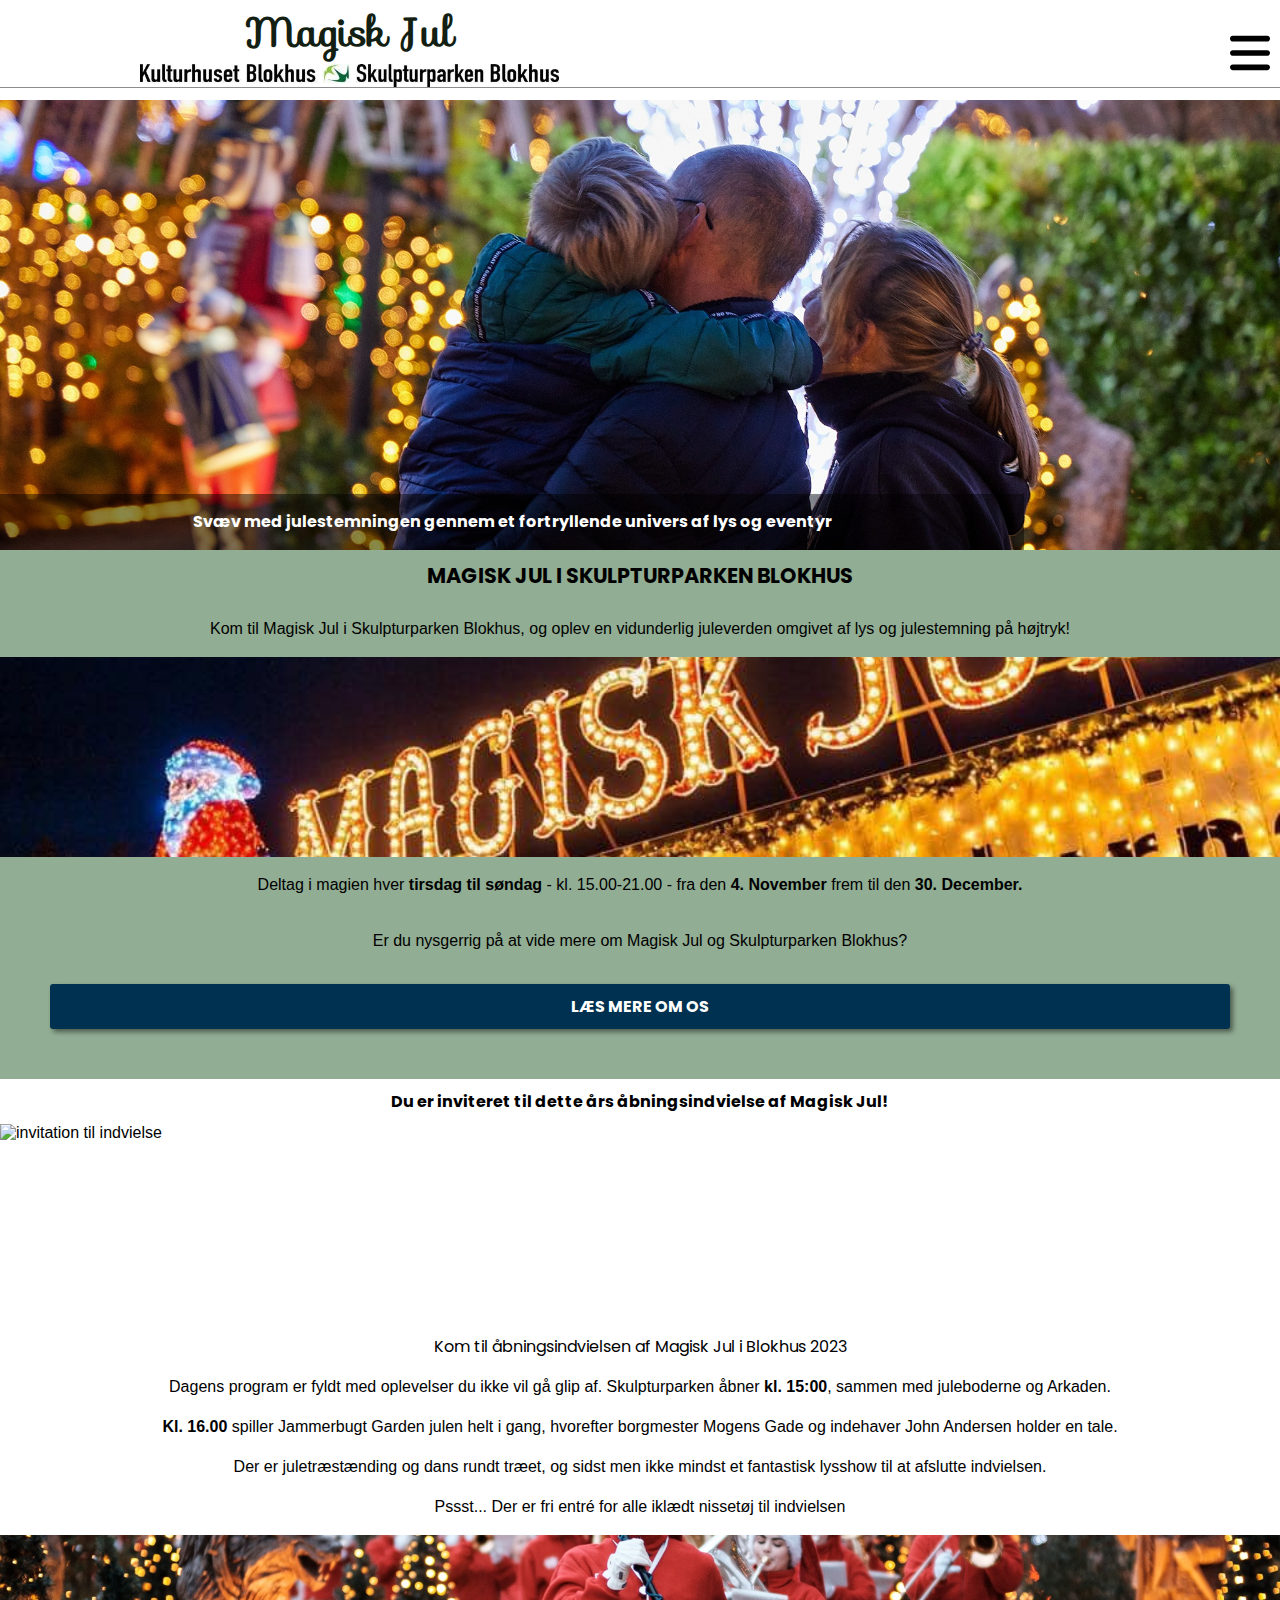
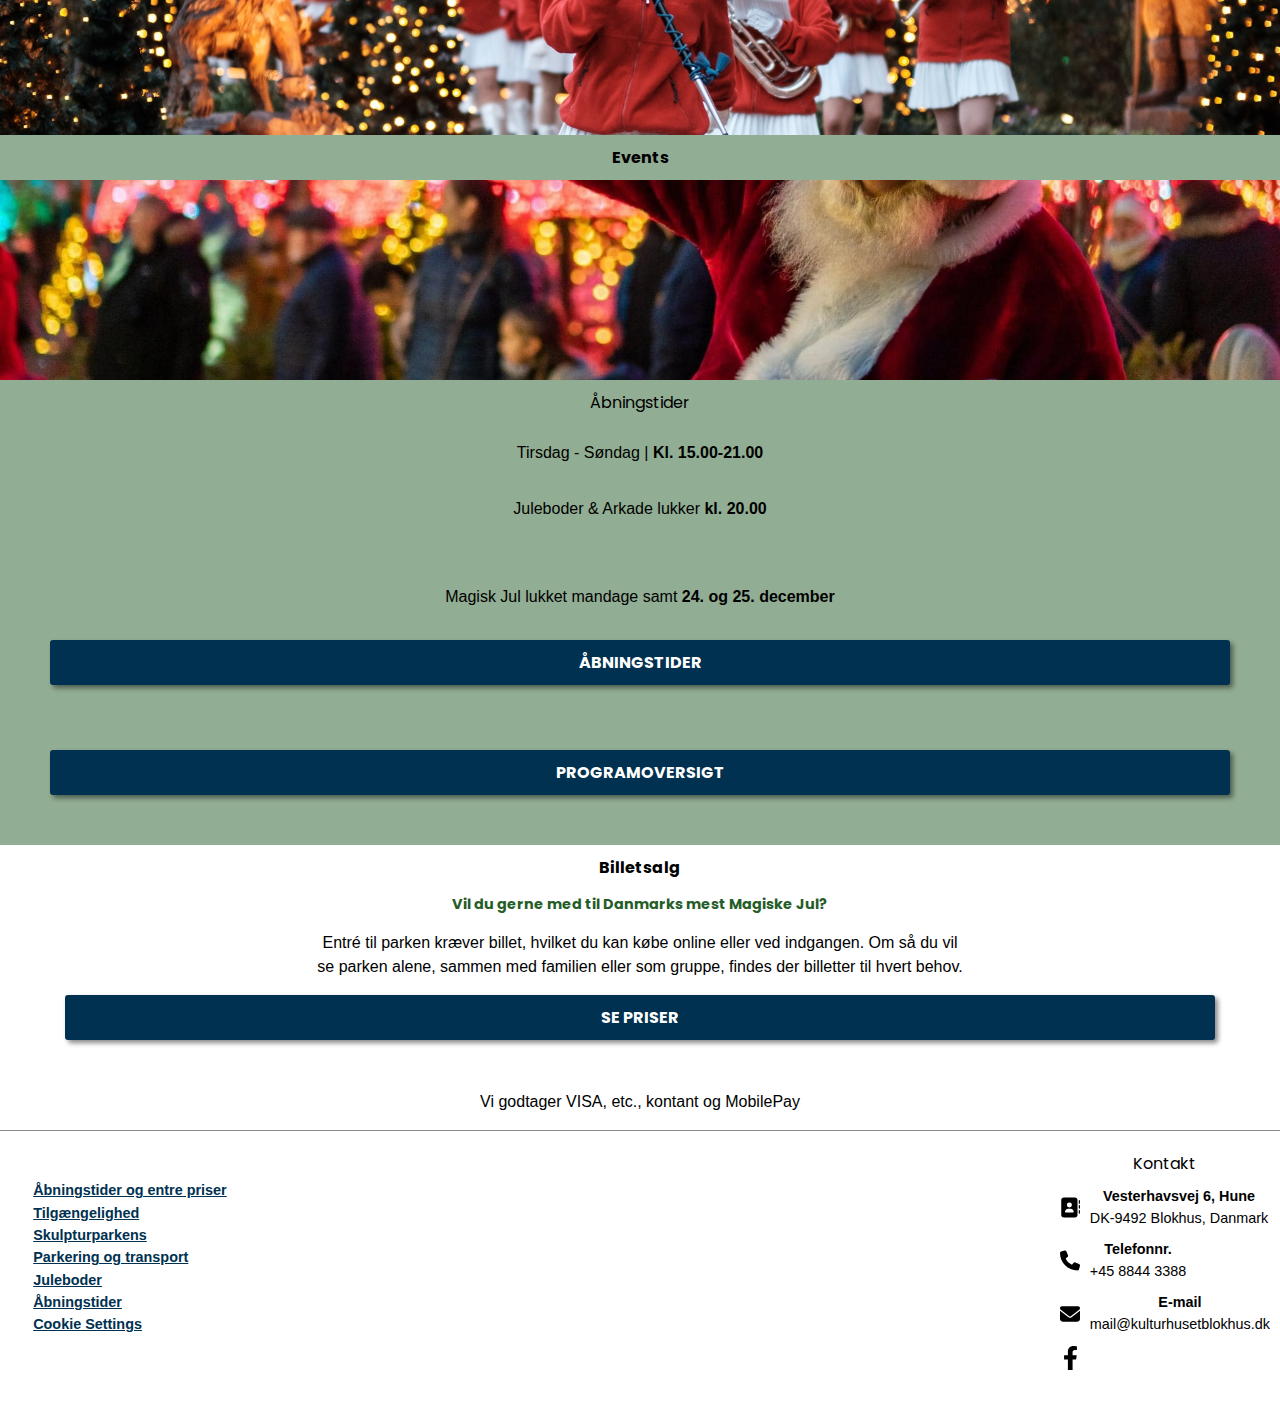
==== index.html @ ac5b341b "tilføjet strong til få steder index.html" ====
<!DOCTYPE html>
<html lang="en">
  <head>
    <meta charset="UTF-8" />
    <meta name="viewport" content="width=device-width, initial-scale=1.0" />
    <title>Magisk Jul</title>
    <link rel="stylesheet" href="./assets/css/stylesheet.css" />
  </head>

  <body>
    <iframe src="./nav.html" title="Navbar" width="100%" height="96px"></iframe>
    <!-- Navbar - ersat senere-->
    <main>
      <section id="hero">
        <div class="slide-wrapper">
          <!-- Holds the images and image text for the slideshow-->
          <div class="slide">
            <img
              src="./assets/img/family_looking_at_christmas_lights.jpg"
              alt=""
            />
            <div class="sloganContainer">
              <p>
                Svæv med julestemningen gennem et fortryllende univers af lys og
                eventyr
              </p>
            </div>
          </div>
          <div class="slide">
            <img src="./assets/img/santa_walking_with_kid.jpg" alt="" />
            <div class="sloganContainer">
              <p>
                Svæv med julestemningen gennem et fortryllende univers af lys og
                eventyr
              </p>
            </div>
          </div>
          <div class="slide">
            <img src="./assets/img/santa_with_girl_pointing.jpg" alt="" />
            <div class="sloganContainer">
              <p>
                Svæv med julestemningen gennem et fortryllende univers af lys og
                eventyr
              </p>
            </div>
          </div>
        </div>
      </section>
      <section class="overskrift primaryTransparentBackgroundBox fullWidth">
        <h1>Magisk Jul I skulpturparken blokhus</h1>
        <p class="longtext">
          Kom til Magisk Jul i Skulpturparken Blokhus, og oplev en vidunderlig
          juleverden omgivet af lys og julestemning på højtryk!
        </p>
      </section>
      <div class="imgContainer">
        <img src="./assets/img/lys-logo.jpeg" alt="lys-logo" />
      </div>

      <!-- Der skal laves en box her -->
      <section class="åbningstid primaryTransparentBackgroundBox fullWidth">
        <p class="longtext">
          Deltag i magien hver <strong>tirsdag til søndag</strong> - kl.
          15.00-21.00 - fra den <strong>4. November</strong> frem til den
          <strong>30. December.</strong>
        </p>
        <!-- Til her -->

        <p>
          Er du nysgerrig på at vide mere om Magisk Jul og Skulpturparken
          Blokhus?
        </p>
        <a href="#" class="center btn">Læs mere om os</a>
      </section>
      <h2>
        <strong
          >Du er inviteret til dette års åbningsindvielse af Magisk Jul!</strong
        >
      </h2>
      <div class="imgContainer">
        <img src="./assets/img/brev.jpeg" alt="invitation til indvielse" />
      </div>
      <section class="invitation">
        <h2>Kom til åbningsindvielsen af Magisk Jul i Blokhus 2023</h2>
        <p class="longtext">
          Dagens program er fyldt med oplevelser du ikke vil gå glip af.
          Skulpturparken åbner <strong>kl. 15:00</strong>, sammen med juleboderne og Arkaden.
        </p>
        <p class="longtext">
          <strong>Kl. 16.00</strong> spiller Jammerbugt Garden julen helt i gang, hvorefter
          borgmester Mogens Gade og indehaver John Andersen holder en tale.
        </p>
        <p class="longtext">
          Der er juletræstænding og dans rundt træet, og sidst men ikke mindst
          et fantastisk lysshow til at afslutte indvielsen.
        </p>
        <p class="longtext">
          Pssst... Der er fri entré for alle iklædt nissetøj til indvielsen
        </p>
      </section>
      <div class="imgContainer">
        <img src="./assets/img/orkester.jpeg" alt="orkester" />
        <!-- Tekst skal ind på billedet: Gå ikke glip af den fortryllende dag, lørdag 4. nov. -->
      </div>
      <section class="events primaryTransparentBackgroundBox fullWidth">
        <h2><strong>Events</strong></h2>
      </section>
      <div class="imgContainer">
        <img
          src="./assets/img/santa_with_girl_pointing.jpg"
          alt="julemandMedPige"
        />
        <!-- Tekst skal ovenpå billedet: Lyd- og Lysshow -->
      </div>
      <section class="Åbningstider primaryTransparentBackgroundBox fullWidth">
        <h2>Åbningstider</h2>
        <p>
          Tirsdag - Søndag | <strong>Kl. 15.00-21.00</strong> 
          <p>Juleboder & Arkade lukker <strong>kl. 20.00</strong></p>
        </p>
        <p>
          Magisk Jul lukket mandage samt <strong>24. og 25. december</strong>
        </p>
        <a href="#" class="center btn">åbningstider</a>
        <a href="#" class="center btn">programoversigt</a>
      </section>
      <section class="billetsalg">
        <h2><strong>Billetsalg</strong></h2>
        <h3>Vil du gerne med til Danmarks mest Magiske Jul?</h3>
        <p class="longtext">
          Entré til parken kræver billet, hvilket du kan købe online eller ved
          indgangen. Om så du vil se parken alene, sammen med familien eller som
          gruppe, findes der billetter til hvert behov.
        </p>
        <a href="#" class="center btn">se priser</a>

        <!-- Skal lige tjekkes igennem -->
        <p>Vi godtager VISA, etc., kontant og MobilePay</p>
      </section>
    </main>

    <iframe
      src="./footer.html"
      title="Footer"
      width="100%"
      height="285px"
    ></iframe>
    <!-- Footer - ersat senere-->
  </body>
</html>
---- assets/css/stylesheet.css ----
@import url('https://fonts.googleapis.com/css2?family=Poppins:wght@400;700&family=Sofia&display=swap');


/* DELETE LATER!!!! */
iframe {
    grid-column: 1/-1;
    border: none;
}

/* --- VARIABLES --- */
:root {

    /* COLORS */
    --primaryColor: #255D28;
    --primaryTransparentColor: rgba(36, 92, 39, 50%);
    --secondaryColor: #C43722;
    --secondaryTransparentColor: rgba(195, 56, 34, 50%);
    --interactableColor: #003150;
    --interactableTransparentColor: rgba(0, 50, 82, 50%);
    --textbackgroundColor: rgba(0, 0, 0, 45%);

    --baseTextDarkColor: #141F14;
    --baseTextLightColor: #FFFFFF;

    /* TEXT SIZES */
    --titleSizeMobile: 2.5rem;
    --baseTextSizeMobile: .9rem;

    /* SPACING */
    --smallSpacing: 10px;
    --standardSpacing: 15px;
    --mediumSpacing: 20px;
    --largeSpacing: 30px;
    --xLargeSpacing: 50px;

    /* DETAILS */
    --borderRadius: 3px;

}

/* --- GENERALS --- */
*,
*::after,
*::before {
    box-sizing: border-box;
    text-wrap: balance;
}

.fullWidth {
    grid-column: 1 /-1;
    display: flex;
    flex-direction: column;
}

/* Primary background colour Box */
/* Solid */
.primarySolidBackgroundBox {
    background: var(--primaryColor);
}
/* Transparent */
.primaryTransparentBackgroundBox {
    background: var(--primaryTransparentColor);
}

/* Secondary background colour Box */
/* Solid */
.secondarySolidBackgroundBox {
    background: var(--secondaryColor);
}
/* Transparent */
.secondaryTransparentBackgroundBox {
    background: var(--secondaryTransparentColor);
}

/* Interactible Background colour Box */
/* Transparent */
.interactiveTransparentBackgroundBox {
    background: var(--interactableTransparentColor);
}


body {
    margin: 0;

    font-family: Calibri, sans-serif;
}

main {
    display: grid;
    grid-template-columns: var(--standardSpacing) repeat(4, 1fr) var(--standardSpacing);

}

section {
    grid-column: 2/-2;
}

a {
    color: var(--interactableColor);
    font-weight: 700;
}
/* --- Bodcard --- */
.bodCard {
    min-height: 170px;
    display: flex;
    padding: var(--largeSpacing) var(--mediumSpacing);
    gap: var(--mediumSpacing);
}

.bodCard img {
    border-radius: 50%;
    width: 130px;
    height: 130px;
    margin: auto;
    filter: drop-shadow(3px 3px 3px var(--textbackgroundColor));
}

.bodCard.bodLeft, .bodInfo p, .bodInfo h2, .bodInfo h3{
    text-align: left;
}

.bodInfo p, .bodInfo h2, .bodInfo h3{
    margin: 0 0 var(--standardSpacing) 0;
}

.bodInfo p {
    line-height: var(--mediumSpacing);
}

.bodInfo h2 {
    margin: 0;
}

.bodCard.bodRight, .bodInfo p, .bodInfo h2, .bodInfo h3{
    flex-direction: row-reverse;
}

.bodCard .btn{
    margin: 0;
    font-size: .9rem;
    width: 180px;
}


/* --- TEXT --- */
h1,
h2,
h3,
h4,
h5,
h6 {
    font-family: 'Poppins', sans-serif;
    grid-column: 2 / -2;
    text-align: center;
}

h1 {
    font-size: 1.3rem;
    margin: var(--smallSpacing);
    text-transform: uppercase;
}

h2 {
    font-size: 1rem;
    font-weight: 400;
    margin: var(--smallSpacing);
}

h3 {
    font-size: .9rem;
    color: var(--primaryColor);
}

p {
    line-height: 1.5;
    grid-column: 2/-2;
    text-align: center;
}

.lightText {
    color: var(--baseTextLightColor);
}

.title {
    font-family: 'Sofia', cursive;
    font-size: var(--titleSizeMobile);
    text-transform: none;
}

/* --- BUTTONS --- */
.btn {
    background: var(--interactableColor);
    padding: var(--smallSpacing) var(--largeSpacing);
    color: var(--baseTextLightColor);
    font-family: 'Poppins', sans-serif;
    text-decoration: none;
    border-radius: var(--borderRadius);
    box-shadow: 3px 3px 5px #00000078;
    text-align: center;
    margin: var(--standardSpacing) var(--standardSpacing) var(--xLargeSpacing) var(--standardSpacing);
    text-transform: uppercase;
    display: block;
}

.center.btn {
    margin-left: var(--xLargeSpacing);
    margin-right: var(--xLargeSpacing);
}

/* --- IMAGES --- */
.imgContainer img {
    width: 100%;
    height: 100%;
    object-fit: cover;
    object-position: center;


}

.imgContainer {
    grid-column: 1 / -1;
    height: 200px;
}

/* --- NAVBAR --- */
.navbar {
    grid-column: 1/-1;
    display: flex;
    border-bottom: 1px solid var(--textbackgroundColor);
    position: sticky;
    top: 0;
    background: var(--backgroundColor);
}

.navbar h1 {
    margin: 0;
}

.navbar h2 {
    margin: var(--smallSpacing);
    font-size: 1rem;
}

.navbar a {
    text-decoration: none;
}

a.logo {
    display: flex;
    flex-direction: column;
    align-items: center;
    color: var(--baseTextDarkColor)
}

.navbar li {
    list-style-type: none;
    border-bottom: 1px dashed var(--baseTextDarkColor);
}

.navbar .logo {
    max-width: 100%;
    text-align: center;
}

.navbar .logo img {
    max-width: 60%;
}

.navbar label {
    width: 40px;
    background: none;
    border: none;
    position: absolute;
    right: var(--smallSpacing);
    top: var(--largeSpacing);
    cursor: pointer;
}

.navbar input[type=checkbox] {
    position: absolute;
    top: -999px;
    left: -999px;
}

input[type=checkbox]:checked~nav {
    display: grid;
}

.navbar nav {
    display: none;
    position: absolute;
    background: var(--backgroundColor);
    width: 100%;
    text-align: center;
    justify-content: center;
    padding: var(--mediumSpacing);
    z-index: 100;
}


/* --- HERO --- */

#hero {
    text-align: center;
    height: 50vh;
    grid-column: 1/-1;
    width: 100%;
    margin: 0 auto;
    overflow: hidden;
}

.slide-wrapper {
    width: 300%;
    /* 100% pr image in the slideshow*/
    animation: slide 30s ease infinite;
}

.slide {
    float: left;
    height: 50vh;
    width: 33.33%;
    /*100% divided by the number of images*/

}

.slide img {
    /* makes the images responsive */
    width: 100%;
    height: 100%;
    object-fit: cover;
    object-position: center;
}

@keyframes slide {
    20% {
        margin-left: 0px;
    }

    30% {
        margin-left: -100%;
    }

    60% {
        margin-left: -100%;
    }

    70% {
        margin-left: -200%;
    }

    90% {
        margin-left: -200%;
    }
}

.sloganContainer {
    background: var(--textbackgroundColor);
    position: absolute;
    bottom: 350px;
    color: var(--baseTextLightColor);
    font-family: 'Poppins', sans-serif;
    width: 80%;
    font-weight: 700;
}



/* --- ACCORDION --- */

/* Core styles/functionality */
.accordion input {
    /* hide checkbox*/
    position: absolute;
    opacity: 0;
    z-index: -1;
}

.accordionContent {
    max-height: 0;
    overflow: hidden;
    transition: all .55s;

}

.accordion input:checked~.accordionContent {
    max-height: 100%;
    /* set height for accordins content to be responsive based on text amount once it has been clicked*/
}

/* Visual styles */
.accordion {
    background: var(--interactableTransparentColor);
    border-bottom: 10px solid var(--interactableColor);
}

.accordionFood {
    color: var(--baseTextLightColor);
    border-radius: var(--borderRadius);
    overflow: hidden;
    grid-column: 2/-2;
    display: grid;
    gap: var(--smallSpacing);
}

.accordionLabel {

    padding: var(--smallSpacing);
    flex-direction: column;
    text-align: center;
    font-family: 'Poppins', sans-serif;
    display: flex;
    background: var(--interactableColor);
    cursor: pointer;
}

.accordionLabel::after {
    /* creates arrow*/
    content: "\276F";
    text-align: center;
    transform: rotate(90deg);
    max-height: 50px;
}

.accordion input:checked+.accordionLabel::after {
    transform: rotate(270deg);
}

.accordion p {
    margin: 0;
    padding: var(--smallSpacing) var(--standardSpacing);
    text-align: left;
}

.accordion .foodName {
    color: var(--interactableColor);
    font-weight: 700;
}



/* --- FOOTER --- */
footer {
    grid-column: 1/-1;
    padding: var(--smallSpacing);
    display: flex;
    border-top: 1px solid var(--textbackgroundColor);
    background: var(--backgroundColor);
    align-items: center;
    justify-content: space-between;
    gap: var(--smallSpacing);
}

footer nav {
    display: grid;
    margin: var(--mediumSpacing);

}

footer .contactInfo {
    display: flex;
    gap: var(--smallSpacing);
    margin-bottom: var(--smallSpacing);
}

footer p:first-of-type {
    font-weight: bold;
}

footer .icon {
    width: 20px;
}

footer .social img {
    width: 15px;
}

footer p {
    font-size: .9rem;
    margin: 0;
}

footer a {
    margin: .2rem;
    font-size: .9rem;
}
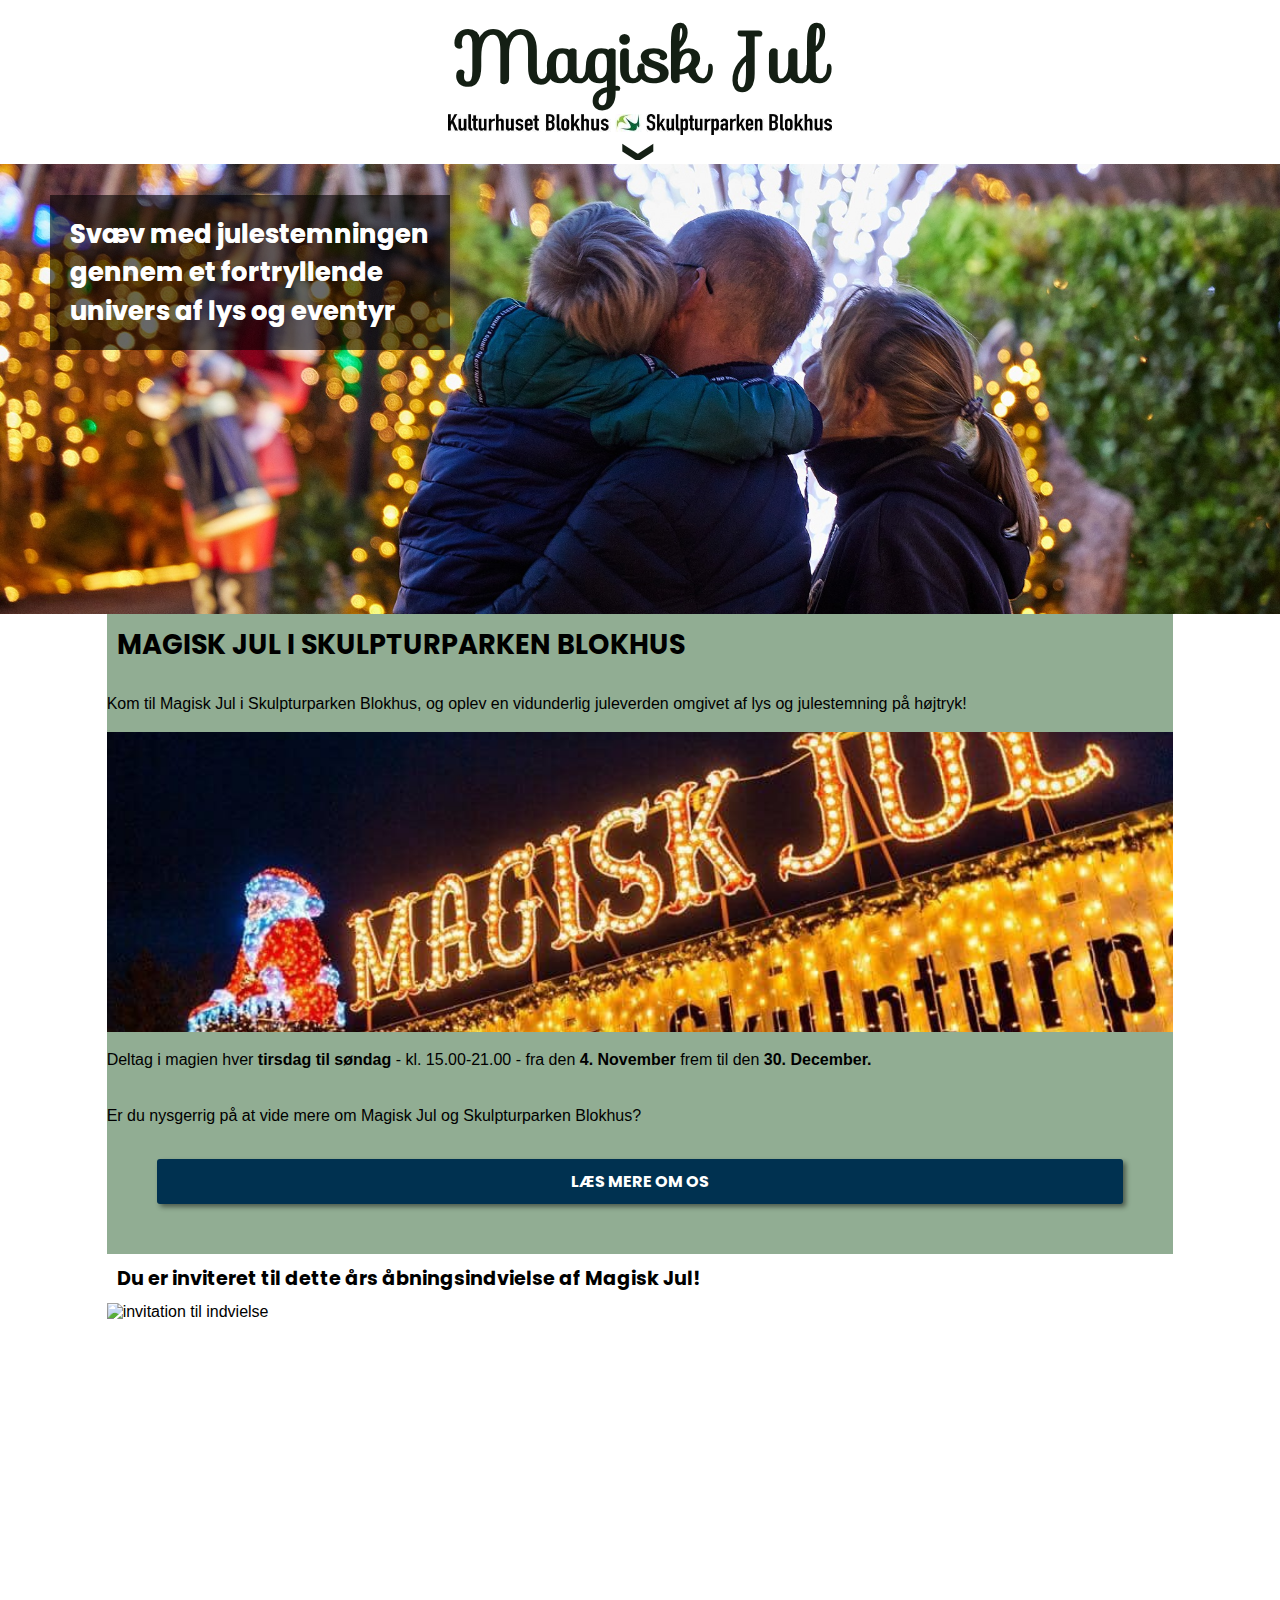
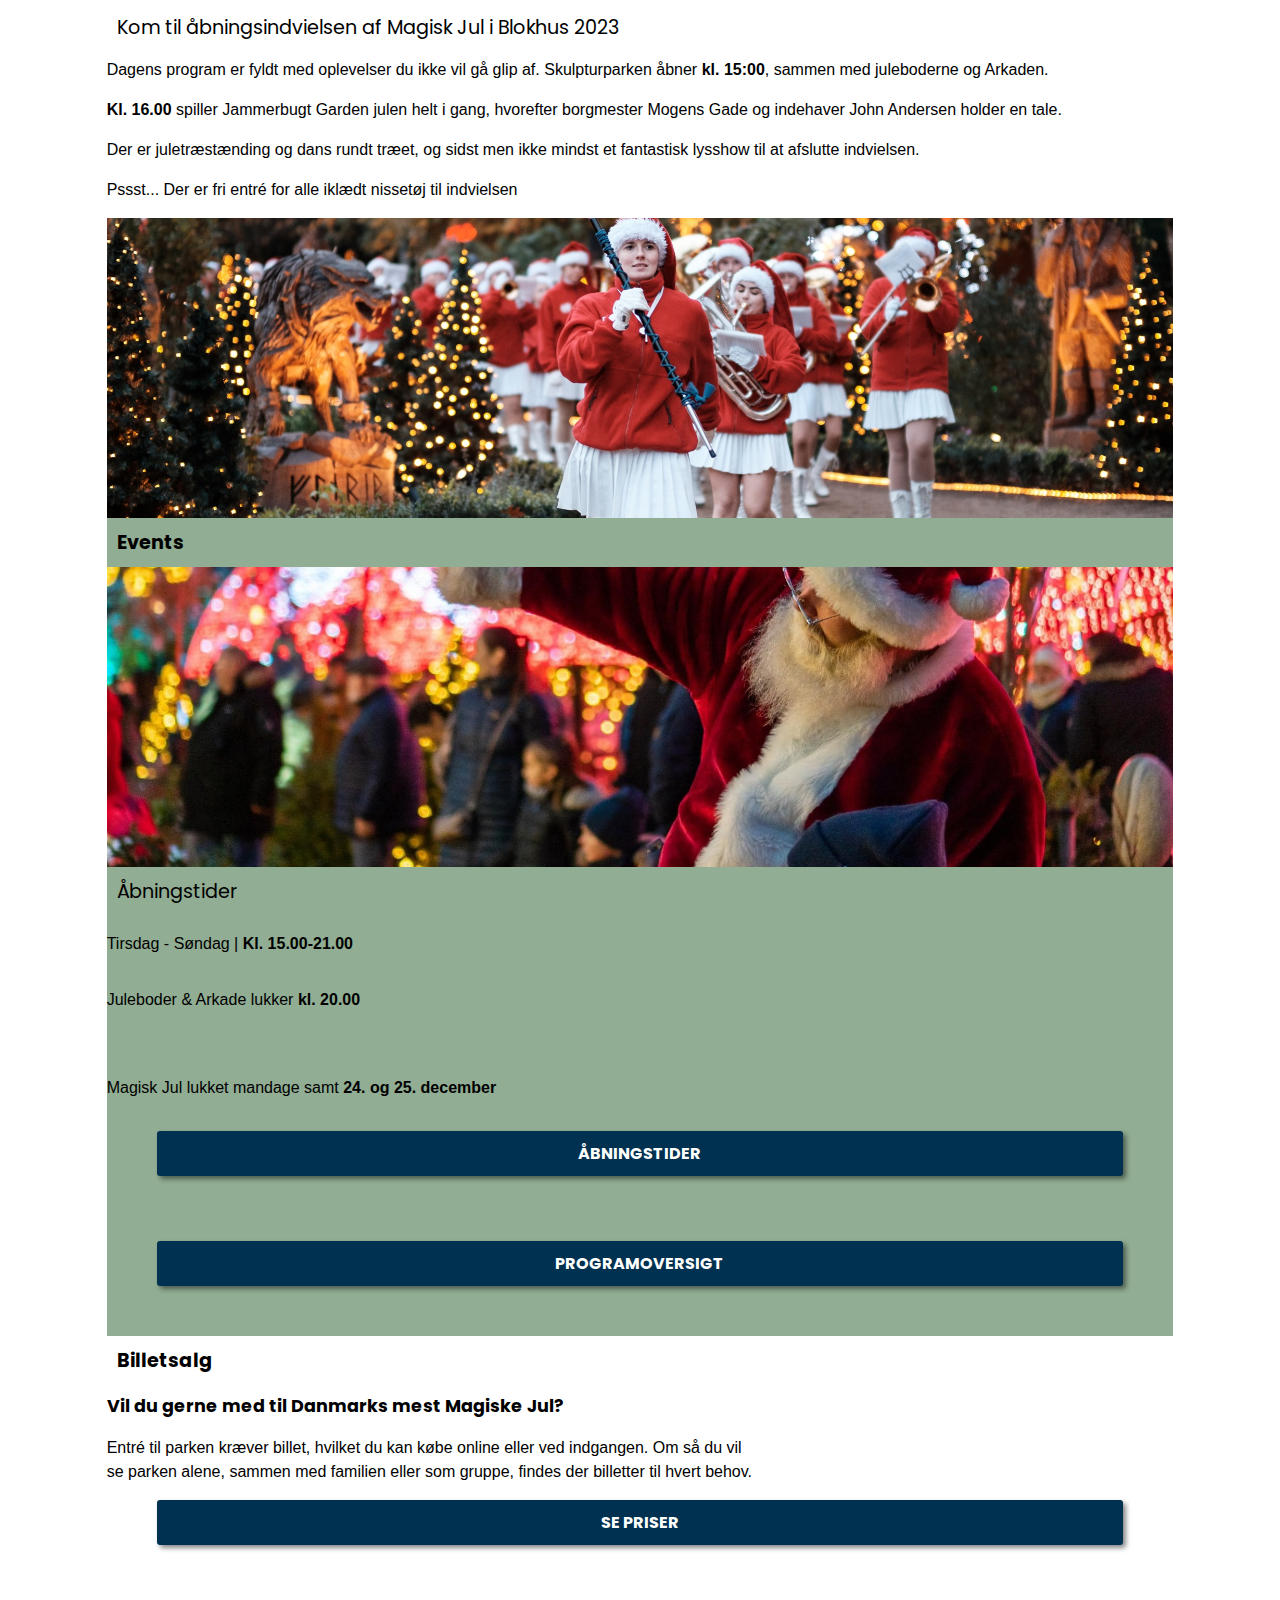
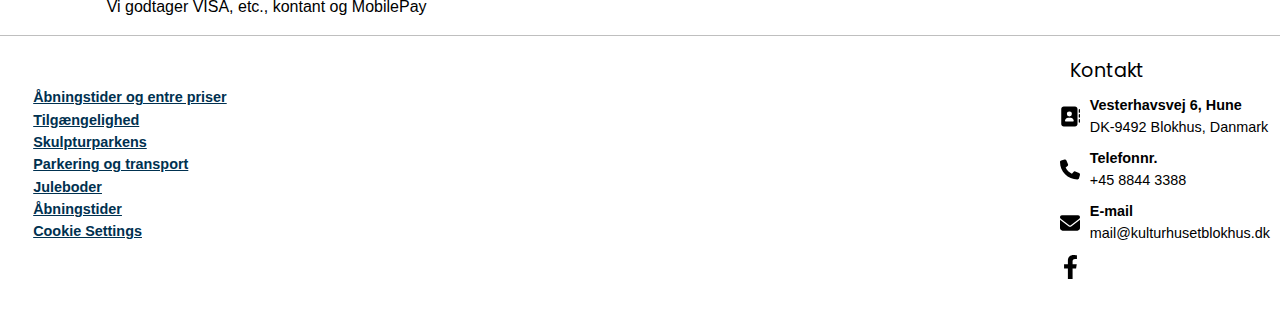
==== commit 7008971a: "Started on desktop version for index" ====
--- a/index.html
+++ b/index.html
@@ -8,7 +8,7 @@
   </head>
 
   <body>
-    <iframe src="./nav.html" title="Navbar" width="100%" height="96px"></iframe>
+    <iframe src="./nav.html" title="Navbar" width="100%" height="160px"></iframe>
     <!-- Navbar - ersat senere-->
     <main>
       <section id="hero">
--- a/assets/css/stylesheet.css
+++ b/assets/css/stylesheet.css
@@ -17,7 +17,7 @@
     --secondaryTransparentColor: rgba(195, 56, 34, 50%);
     --interactableColor: #003150;
     --interactableTransparentColor: rgba(0, 50, 82, 50%);
-    --textbackgroundColor: rgba(0, 0, 0, 45%);
+    --textbackgroundColor: rgba(0, 0, 0, 25%);
 
     --baseTextDarkColor: #141F14;
     --baseTextLightColor: #FFFFFF;
@@ -57,6 +57,7 @@
 .primarySolidBackgroundBox {
     background: var(--primaryColor);
 }
+
 /* Transparent */
 .primaryTransparentBackgroundBox {
     background: var(--primaryTransparentColor);
@@ -67,6 +68,7 @@
 .secondarySolidBackgroundBox {
     background: var(--secondaryColor);
 }
+
 /* Transparent */
 .secondaryTransparentBackgroundBox {
     background: var(--secondaryTransparentColor);
@@ -99,14 +101,19 @@
     color: var(--interactableColor);
     font-weight: 700;
 }
-/* --- Bodcard --- */
+
+
+/* ---BODER--- */
+/* BODER CARD */
 .bodCard {
-    min-height: 170px;
+    /* hardcoded min width to keep "pretty" */
+    min-width: 350px;
     display: flex;
     padding: var(--largeSpacing) var(--mediumSpacing);
     gap: var(--mediumSpacing);
 }
 
+/* Bod udstillere billede */
 .bodCard img {
     border-radius: 50%;
     width: 130px;
@@ -115,31 +122,98 @@
     filter: drop-shadow(3px 3px 3px var(--textbackgroundColor));
 }
 
-.bodCard.bodLeft, .bodInfo p, .bodInfo h2, .bodInfo h3{
+/* Billede af oversigt over boder */
+.bodKort {
+    margin: 0 0 var(--largeSpacing) 0;
+}
+
+/* Left aligned text - Bod Card */
+.bodCard,
+.bodInfo p,
+.bodInfo h2,
+.bodInfo h3 {
     text-align: left;
 }
 
-.bodInfo p, .bodInfo h2, .bodInfo h3{
+/* justering af h2 og h3 afstand, bibeholder afstand til p*/
+.bodInfo p,
+.bodInfo h2,
+.bodInfo h3 {
     margin: 0 0 var(--standardSpacing) 0;
 }
 
+/* justering af h2 margin, overwrite default afstand*/
+.bodInfo h2 {
+    margin: 0;
+}
+
+/* p linieafstand justering */
 .bodInfo p {
     line-height: var(--mediumSpacing);
 }
 
-.bodInfo h2 {
-    margin: 0;
-}
-
-.bodCard.bodRight, .bodInfo p, .bodInfo h2, .bodInfo h3{
+/* Flex direction, giver variation mellem udstillere */
+.bodCard.bodRight,
+.bodInfo p,
+.bodInfo h2,
+.bodInfo h3 {
     flex-direction: row-reverse;
 }
 
-.bodCard .btn{
+/* justering af knap, så den passer boderne og mock up bedre */
+.bodCard .btn {
     margin: 0;
     font-size: .9rem;
     width: 180px;
 }
+
+/* BENTO PYNTE BILLEDER */
+/* BENTO BOX */
+.bodBentoMobil {
+    /* hardcoded min width to keep "pretty" */
+    min-width: 350px;
+    background: red;
+    display: grid;
+    grid-template-columns: repeat fit-content(3, 1fr);
+}
+
+/* BENTO BILLEDE 1 */
+.bodBentoMobil img:nth-child(1) {
+    height: 130px;
+    width: 130px;
+    background: pink;
+    grid-column: 1 / span 1;
+    grid-row: 1 / 2;
+}
+
+/* BENTO BILLEDE 2 */
+.bodBentoMobil img:nth-child(2) {
+    /* height: 130px; */
+    width: 130px;
+    background: rgb(0, 255, 157);
+    grid-column: 2 / span 1;
+    grid-row: 1 / 2;
+}
+
+/* BENTO BILLEDE 3 */
+.bodBentoMobil img:nth-child(3) {
+    /* height: 130px; */
+    width: 130px;
+    background: rgb(43, 160, 255);
+    grid-column: 3 / span 1;
+    grid-row: 1 / span 2;
+}
+
+/* BENTO BILLEDE 4 */
+.bodBentoMobil img:nth-child(4) {
+    /* height: 130px; */
+    width: 130px;
+    background: rgb(255, 175, 55);
+    grid-column: 1 / span 2;
+    grid-row: 2 / span 1;
+}
+
+.bodBentoDesktop {}
 
 
 /* --- TEXT --- */
@@ -168,7 +242,7 @@
 
 h3 {
     font-size: .9rem;
-    color: var(--primaryColor);
+    /* color: var(--primaryColor); --- usikker på om farven virker*/
 }
 
 p {
@@ -213,8 +287,6 @@
     height: 100%;
     object-fit: cover;
     object-position: center;
-
-
 }
 
 .imgContainer {
@@ -482,4 +554,112 @@
 footer a {
     margin: .2rem;
     font-size: .9rem;
+}
+
+
+header {
+    width: 100%
+}
+
+@media screen and (min-width: 900px) {
+
+    /* --- TEXT --- */
+    h1,
+    h2,
+    h3,
+    h4,
+    h5,
+    h6 {
+        text-align: left;
+    }
+
+    h1 {
+        font-size: 1.7rem;
+
+    }
+
+    h2 {
+        font-size: 1.2rem;
+
+    }
+
+    h3 {
+        font-size: 1.1rem;
+        /* color: var(--primaryColor); --- usikker på om farven virker*/
+    }
+
+    p {
+        text-align: left;
+    }
+
+    /* --- NAVBAR --- */
+    .navbar h1 {
+        font-size: 4.5rem;
+    }
+
+    .navbar .logo img {
+        max-width: 30%;
+    }
+
+    .navbar .logo:after {
+        content: "\276F";
+        transform: rotate(90deg);
+        font-size: 30px;
+    }
+
+    .navbar .menu {
+        display: none;
+    }
+
+    .navbar:hover nav {
+        display: flex;
+    }
+
+    .navbar nav {
+        background: white;
+        padding: 0;
+    }
+
+    .navbar ul {
+        width: 40%;
+        padding: 0;
+    }
+
+    /* --- HERO --- */
+    .sloganContainer {
+        font-size: 1.6rem;
+        left: var(--xLargeSpacing);
+        bottom: 550px;
+        width: 400px;
+        padding: var(--mediumSpacing);
+    }
+
+    .sloganContainer p {
+        margin: 0;
+    }
+
+    /* --- GENERALS --- */
+    main {
+        grid-template-columns: repeat(12, 1fr);
+
+    }
+
+    main>*,
+    .fullWidth {
+        grid-column: 2/-2;
+    }
+
+    /* --- IMAGES --- */
+
+    .imgContainer img {
+        width: 100%;
+        height: 100%;
+        object-fit: cover;
+        object-position: center;
+    }
+
+    .imgContainer {
+        grid-column: 2 / -2;
+        height: 300px;
+    }
 }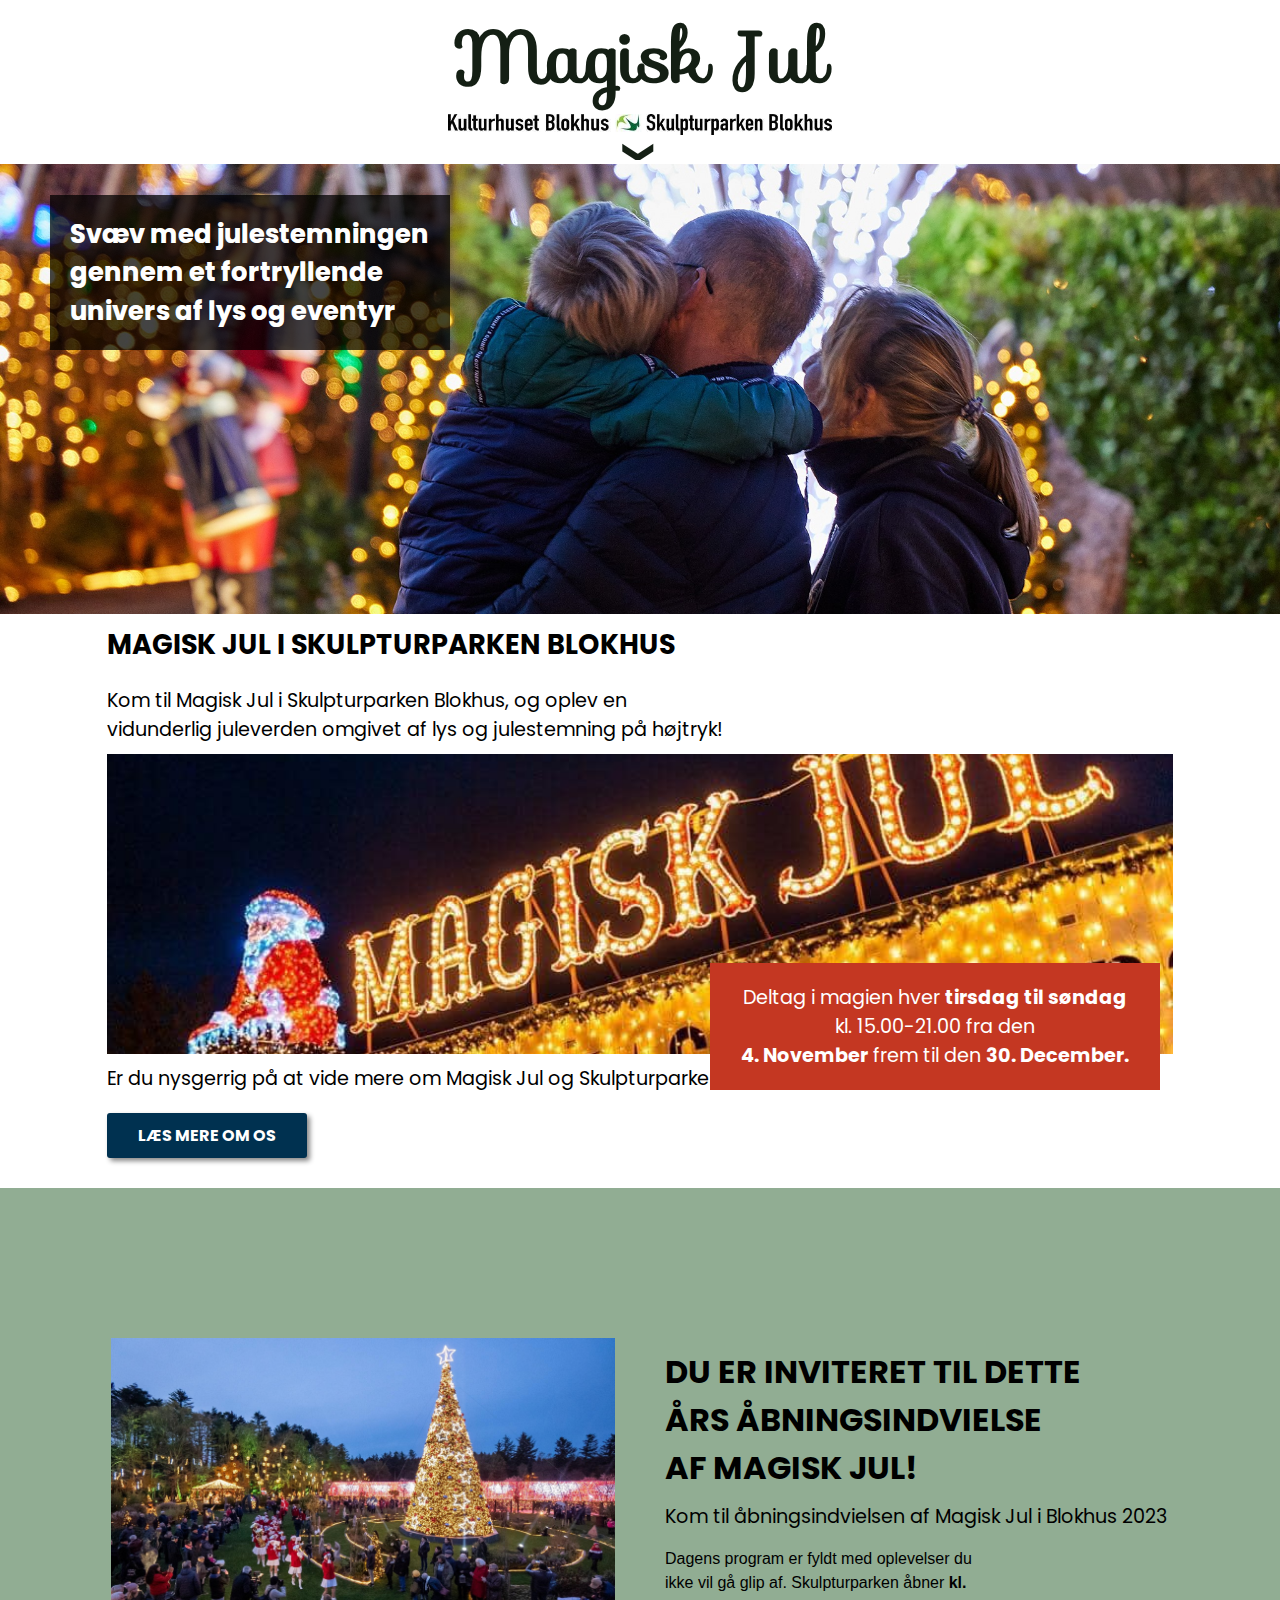
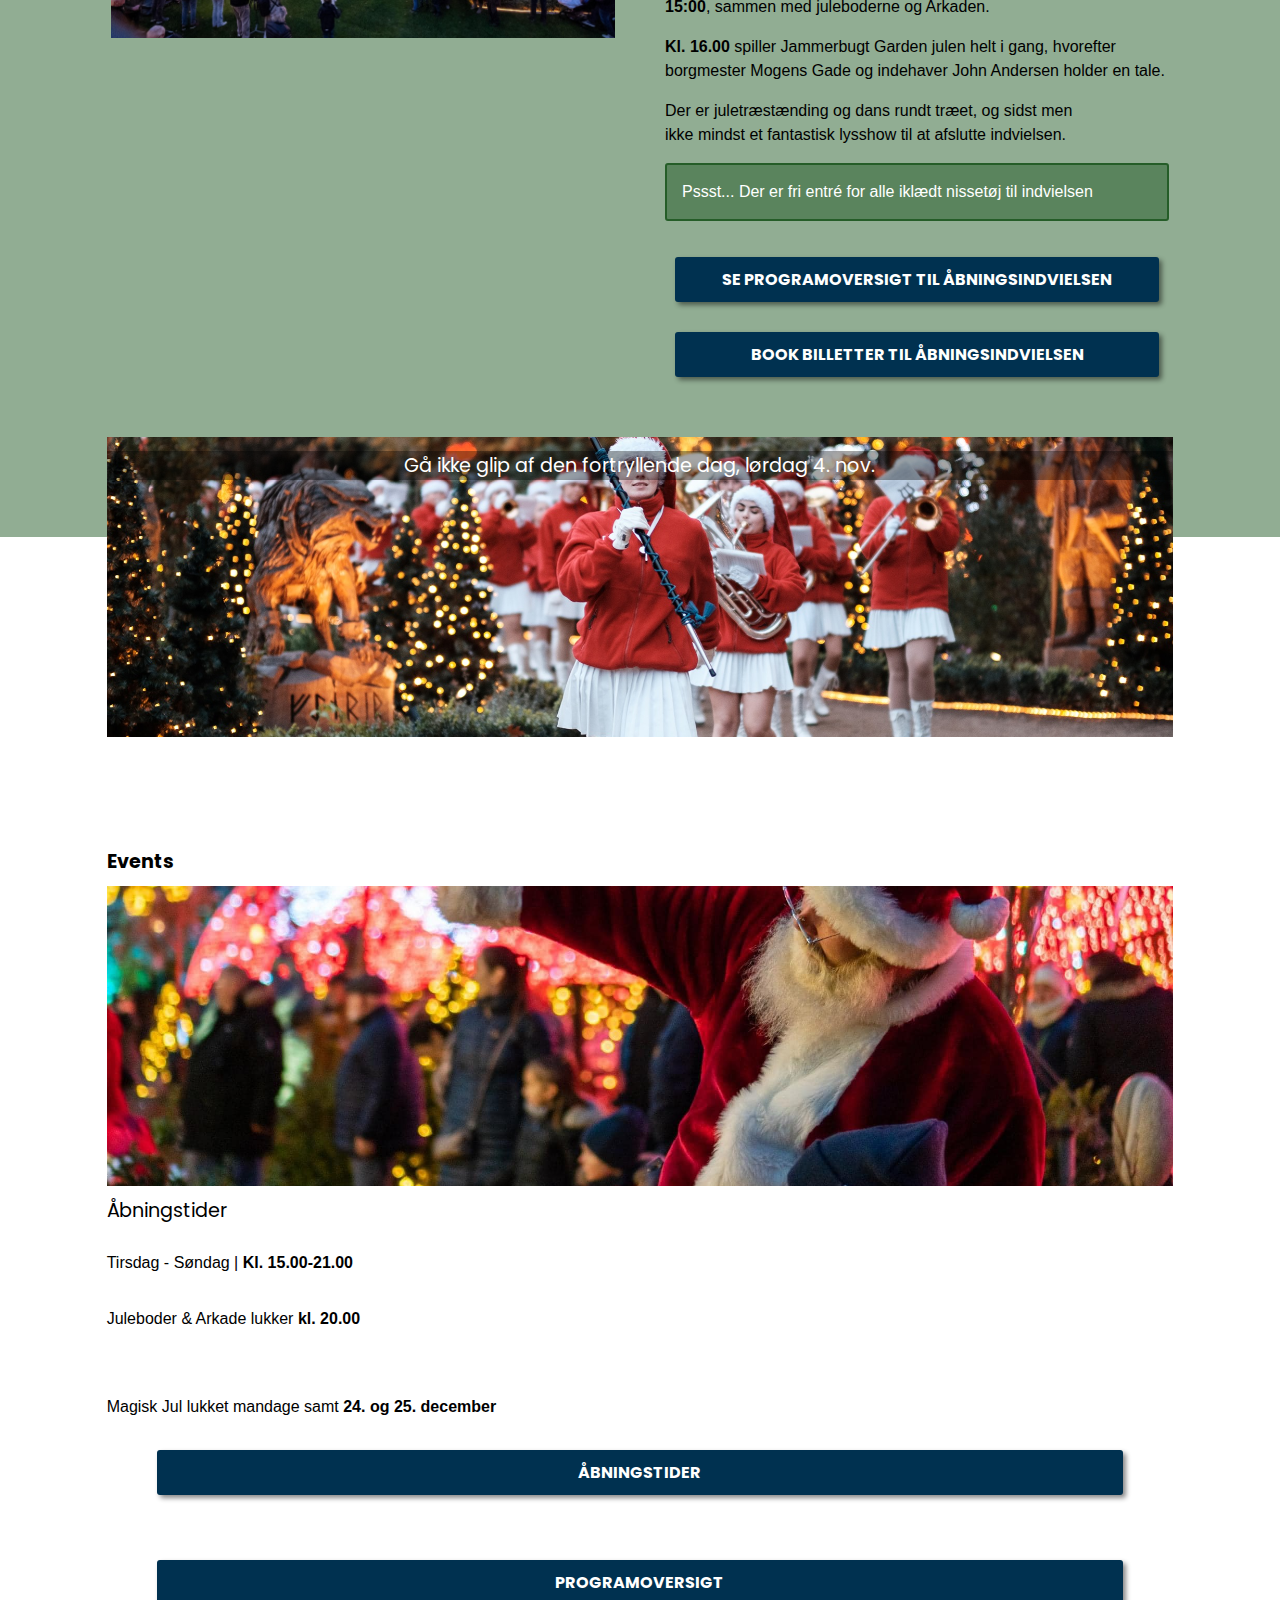
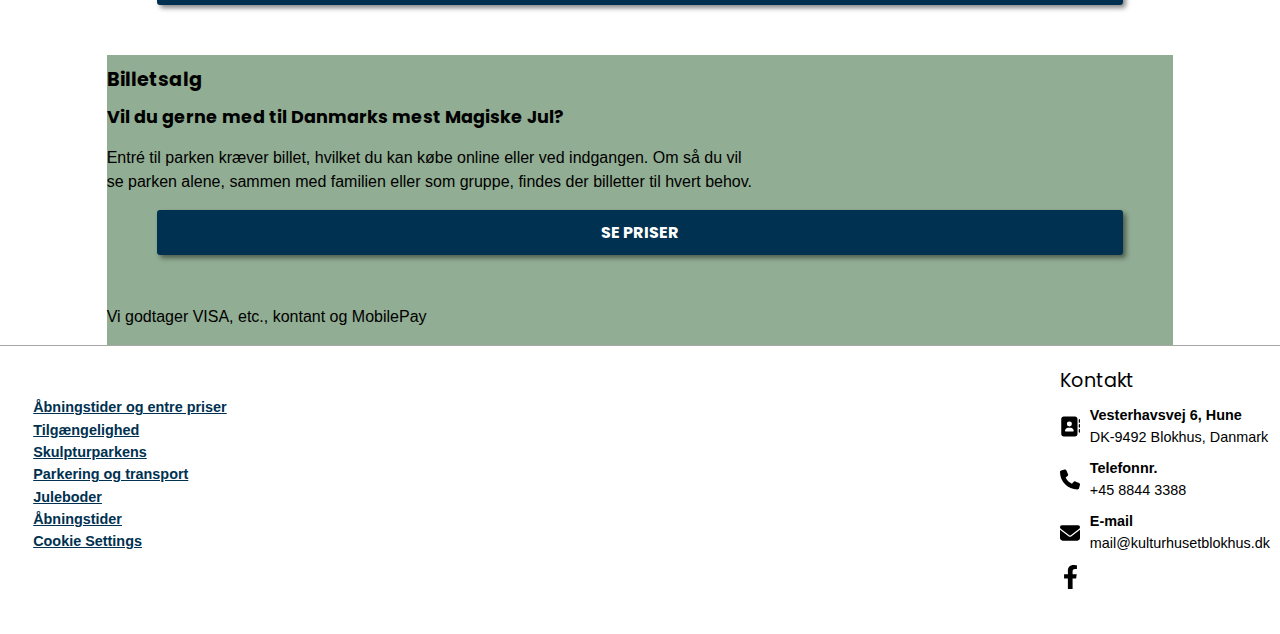
==== commit b548baa4: "Started on desktop index" ====
--- a/index.html
+++ b/index.html
@@ -1,150 +1,148 @@
 <!DOCTYPE html>
 <html lang="en">
-  <head>
-    <meta charset="UTF-8" />
-    <meta name="viewport" content="width=device-width, initial-scale=1.0" />
-    <title>Magisk Jul</title>
-    <link rel="stylesheet" href="./assets/css/stylesheet.css" />
-  </head>
 
-  <body>
-    <iframe src="./nav.html" title="Navbar" width="100%" height="160px"></iframe>
-    <!-- Navbar - ersat senere-->
-    <main>
-      <section id="hero">
-        <div class="slide-wrapper">
-          <!-- Holds the images and image text for the slideshow-->
-          <div class="slide">
-            <img
-              src="./assets/img/family_looking_at_christmas_lights.jpg"
-              alt=""
-            />
-            <div class="sloganContainer">
-              <p>
-                Svæv med julestemningen gennem et fortryllende univers af lys og
-                eventyr
-              </p>
-            </div>
-          </div>
-          <div class="slide">
-            <img src="./assets/img/santa_walking_with_kid.jpg" alt="" />
-            <div class="sloganContainer">
-              <p>
-                Svæv med julestemningen gennem et fortryllende univers af lys og
-                eventyr
-              </p>
-            </div>
-          </div>
-          <div class="slide">
-            <img src="./assets/img/santa_with_girl_pointing.jpg" alt="" />
-            <div class="sloganContainer">
-              <p>
-                Svæv med julestemningen gennem et fortryllende univers af lys og
-                eventyr
-              </p>
-            </div>
+<head>
+  <meta charset="UTF-8" />
+  <meta name="viewport" content="width=device-width, initial-scale=1.0" />
+  <title>Magisk Jul</title>
+  <link rel="stylesheet" href="./assets/css/stylesheet.css" />
+</head>
+
+<body>
+  <iframe src="./nav.html" title="Navbar" width="100%" height="160px"></iframe>
+  <!-- Navbar - ersat senere-->
+  <main>
+    <section id="hero">
+      <div class="slide-wrapper">
+        <!-- Holds the images and image text for the slideshow-->
+        <div class="slide">
+          <img src="./assets/img/family_looking_at_christmas_lights.jpg" alt="" />
+          <div class="sloganContainer">
+            <p>
+              Svæv med julestemningen gennem et fortryllende univers af lys og
+              eventyr
+            </p>
           </div>
         </div>
-      </section>
-      <section class="overskrift primaryTransparentBackgroundBox fullWidth">
-        <h1>Magisk Jul I skulpturparken blokhus</h1>
-        <p class="longtext">
-          Kom til Magisk Jul i Skulpturparken Blokhus, og oplev en vidunderlig
-          juleverden omgivet af lys og julestemning på højtryk!
-        </p>
-      </section>
+        <div class="slide">
+          <img src="./assets/img/santa_walking_with_kid.jpg" alt="" />
+          <div class="sloganContainer">
+            <p>
+              Svæv med julestemningen gennem et fortryllende univers af lys og
+              eventyr
+            </p>
+          </div>
+        </div>
+        <div class="slide">
+          <img src="./assets/img/santa_with_girl_pointing.jpg" alt="" />
+          <div class="sloganContainer">
+            <p>
+              Svæv med julestemningen gennem et fortryllende univers af lys og
+              eventyr
+            </p>
+          </div>
+        </div>
+      </div>
+    </section>
+    <section class="introForside fullWidth">
+      <h1>Magisk Jul I skulpturparken blokhus</h1>
+      <h2>
+        Kom til Magisk Jul i Skulpturparken Blokhus, og oplev en vidunderlig juleverden omgivet af lys og julestemning
+        på højtryk!
+      </h2>
+    </section>
+    <div class="imgContainer">
+      <img src="./assets/img/lys-logo.jpeg" alt="lys-logo" />
+    </div>
+
+    <section class="abningstidForside fullWidth">
+      <h2 class="callOut">
+        Deltag i magien hver <strong>tirsdag til søndag</strong> <br> kl.
+        15.00-21.00 fra den <br><strong>4. November</strong> frem til den
+        <strong>30. December.</strong>
+      </h2>
+      <h2>
+        Er du nysgerrig på at vide mere om Magisk Jul og Skulpturparken
+        Blokhus?
+      </h2>
+      <a href="#" class="center btn">Læs mere om os</a>
+    </section>
+    <section class="invitationForside">
+
       <div class="imgContainer">
-        <img src="./assets/img/lys-logo.jpeg" alt="lys-logo" />
+        <img src="./assets/img/eventforside-juletræ.jpg" alt="invitation til indvielse" />
       </div>
+      <div class="inviText">
+        <h2 class="inviTitle">
+          Du er inviteret til dette års åbningsindvielse af Magisk Jul!
+        </h2>
 
-      <!-- Der skal laves en box her -->
-      <section class="åbningstid primaryTransparentBackgroundBox fullWidth">
-        <p class="longtext">
-          Deltag i magien hver <strong>tirsdag til søndag</strong> - kl.
-          15.00-21.00 - fra den <strong>4. November</strong> frem til den
-          <strong>30. December.</strong>
-        </p>
-        <!-- Til her -->
-
+        <h2>Kom til åbningsindvielsen af Magisk Jul i Blokhus 2023</h2>
         <p>
-          Er du nysgerrig på at vide mere om Magisk Jul og Skulpturparken
-          Blokhus?
-        </p>
-        <a href="#" class="center btn">Læs mere om os</a>
-      </section>
-      <h2>
-        <strong
-          >Du er inviteret til dette års åbningsindvielse af Magisk Jul!</strong
-        >
-      </h2>
-      <div class="imgContainer">
-        <img src="./assets/img/brev.jpeg" alt="invitation til indvielse" />
-      </div>
-      <section class="invitation">
-        <h2>Kom til åbningsindvielsen af Magisk Jul i Blokhus 2023</h2>
-        <p class="longtext">
           Dagens program er fyldt med oplevelser du ikke vil gå glip af.
           Skulpturparken åbner <strong>kl. 15:00</strong>, sammen med juleboderne og Arkaden.
         </p>
-        <p class="longtext">
+        <p>
           <strong>Kl. 16.00</strong> spiller Jammerbugt Garden julen helt i gang, hvorefter
           borgmester Mogens Gade og indehaver John Andersen holder en tale.
         </p>
-        <p class="longtext">
+        <p>
           Der er juletræstænding og dans rundt træet, og sidst men ikke mindst
           et fantastisk lysshow til at afslutte indvielsen.
         </p>
-        <p class="longtext">
+        <p class="callOut">
           Pssst... Der er fri entré for alle iklædt nissetøj til indvielsen
         </p>
-      </section>
+      </div>
+      <a class="btn btn1" href="./events/oversigtEvents.html"> Se programoversigt til Åbningsindvielsen</a>
+      <a class="btn btn2" href="#">Book billetter til Åbningsindvielsen</a>
+
+    </section>
+    <div class="imgContainer bottomImg">
+      <img src="./assets/img/orkester.jpeg" alt="orkester" />
+      <div class="textBackground">
+        <h2> Gå ikke glip af den fortryllende dag, lørdag 4. nov.</h2>
+      </div>
+    </div>
+
+
+    <section class="eventsForside fullWidth">
+      <h2><strong>Events</strong></h2>
+
       <div class="imgContainer">
-        <img src="./assets/img/orkester.jpeg" alt="orkester" />
-        <!-- Tekst skal ind på billedet: Gå ikke glip af den fortryllende dag, lørdag 4. nov. -->
-      </div>
-      <section class="events primaryTransparentBackgroundBox fullWidth">
-        <h2><strong>Events</strong></h2>
-      </section>
-      <div class="imgContainer">
-        <img
-          src="./assets/img/santa_with_girl_pointing.jpg"
-          alt="julemandMedPige"
-        />
+        <img src="./assets/img/santa_with_girl_pointing.jpg" alt="julemandMedPige" />
         <!-- Tekst skal ovenpå billedet: Lyd- og Lysshow -->
       </div>
-      <section class="Åbningstider primaryTransparentBackgroundBox fullWidth">
-        <h2>Åbningstider</h2>
-        <p>
-          Tirsdag - Søndag | <strong>Kl. 15.00-21.00</strong> 
-          <p>Juleboder & Arkade lukker <strong>kl. 20.00</strong></p>
-        </p>
-        <p>
-          Magisk Jul lukket mandage samt <strong>24. og 25. december</strong>
-        </p>
-        <a href="#" class="center btn">åbningstider</a>
-        <a href="#" class="center btn">programoversigt</a>
-      </section>
-      <section class="billetsalg">
-        <h2><strong>Billetsalg</strong></h2>
-        <h3>Vil du gerne med til Danmarks mest Magiske Jul?</h3>
-        <p class="longtext">
-          Entré til parken kræver billet, hvilket du kan købe online eller ved
-          indgangen. Om så du vil se parken alene, sammen med familien eller som
-          gruppe, findes der billetter til hvert behov.
-        </p>
-        <a href="#" class="center btn">se priser</a>
+      <h2>Åbningstider</h2>
+      <p>
+        Tirsdag - Søndag | <strong>Kl. 15.00-21.00</strong>
+      <p>Juleboder & Arkade lukker <strong>kl. 20.00</strong></p>
+      </p>
+      <p>
+        Magisk Jul lukket mandage samt <strong>24. og 25. december</strong>
+      </p>
+      <a href="#" class="center btn">åbningstider</a>
+      <a href="#" class="center btn">programoversigt</a>
+    </section>
 
-        <!-- Skal lige tjekkes igennem -->
-        <p>Vi godtager VISA, etc., kontant og MobilePay</p>
-      </section>
-    </main>
 
-    <iframe
-      src="./footer.html"
-      title="Footer"
-      width="100%"
-      height="285px"
-    ></iframe>
-    <!-- Footer - ersat senere-->
-  </body>
-</html>
+    <section class="billetsalgForside">
+      <h2><strong>Billetsalg</strong></h2>
+      <h3>Vil du gerne med til Danmarks mest Magiske Jul?</h3>
+      <p class="longtext">
+        Entré til parken kræver billet, hvilket du kan købe online eller ved
+        indgangen. Om så du vil se parken alene, sammen med familien eller som
+        gruppe, findes der billetter til hvert behov.
+      </p>
+      <a href="#" class="center btn">se priser</a>
+
+      <!-- Skal lige tjekkes igennem -->
+      <p>Vi godtager VISA, etc., kontant og MobilePay</p>
+    </section>
+  </main>
+
+  <iframe src="./footer.html" title="Footer" width="100%" height="285px"></iframe>
+  <!-- Footer - ersat senere-->
+</body>
+
+</html>--- a/assets/css/stylesheet.css
+++ b/assets/css/stylesheet.css
@@ -17,7 +17,7 @@
     --secondaryTransparentColor: rgba(195, 56, 34, 50%);
     --interactableColor: #003150;
     --interactableTransparentColor: rgba(0, 50, 82, 50%);
-    --textbackgroundColor: rgba(0, 0, 0, 25%);
+    --textbackgroundColor: rgba(0, 0, 0, 35%);
 
     --baseTextDarkColor: #141F14;
     --baseTextLightColor: #FFFFFF;
@@ -101,6 +101,16 @@
     color: var(--interactableColor);
     font-weight: 700;
 }
+
+
+/* ---GRID ITEMS--- */
+/* forside*/
+.introForside,
+.abningstidForside,
+.eventsForside {
+    background: var(--primaryTransparentColor);
+}
+
 
 
 /* ---BODER--- */
@@ -172,45 +182,44 @@
 .bodBentoMobil {
     /* hardcoded min width to keep "pretty" */
     min-width: 350px;
-    background: red;
     display: grid;
-    grid-template-columns: repeat fit-content(3, 1fr);
+    grid-template-columns: repeat(3, 1fr);
+    grid-template-rows: repeat(2, 1fr);
+    gap: var(--smallSpacing);
+    margin: var(--smallSpacing);
+}
+
+.bodBentoMobil img {
+    max-width: 100%;
+    min-height: 130px;
+    object-fit: cover;
+    object-position: center;
 }
 
 /* BENTO BILLEDE 1 */
 .bodBentoMobil img:nth-child(1) {
-    height: 130px;
-    width: 130px;
-    background: pink;
-    grid-column: 1 / span 1;
-    grid-row: 1 / 2;
+
+    grid-column: 1 / 2;
+
 }
 
 /* BENTO BILLEDE 2 */
 .bodBentoMobil img:nth-child(2) {
-    /* height: 130px; */
-    width: 130px;
-    background: rgb(0, 255, 157);
-    grid-column: 2 / span 1;
-    grid-row: 1 / 2;
+
+    grid-column: 2 / 3;
+
 }
 
 /* BENTO BILLEDE 3 */
 .bodBentoMobil img:nth-child(3) {
-    /* height: 130px; */
-    width: 130px;
-    background: rgb(43, 160, 255);
-    grid-column: 3 / span 1;
-    grid-row: 1 / span 2;
+
+    grid-column: 3 / 4;
+    grid-row: 1 /3;
 }
 
 /* BENTO BILLEDE 4 */
 .bodBentoMobil img:nth-child(4) {
-    /* height: 130px; */
-    width: 130px;
-    background: rgb(255, 175, 55);
-    grid-column: 1 / span 2;
-    grid-row: 2 / span 1;
+    grid-column: 1 / 3;
 }
 
 .bodBentoDesktop {}
@@ -226,18 +235,17 @@
     font-family: 'Poppins', sans-serif;
     grid-column: 2 / -2;
     text-align: center;
+    margin: var(--smallSpacing) 0;
 }
 
 h1 {
     font-size: 1.3rem;
-    margin: var(--smallSpacing);
     text-transform: uppercase;
 }
 
 h2 {
     font-size: 1rem;
     font-weight: 400;
-    margin: var(--smallSpacing);
 }
 
 h3 {
@@ -249,6 +257,7 @@
     line-height: 1.5;
     grid-column: 2/-2;
     text-align: center;
+
 }
 
 .lightText {
@@ -259,6 +268,12 @@
     font-family: 'Sofia', cursive;
     font-size: var(--titleSizeMobile);
     text-transform: none;
+}
+
+.invitationForside .inviTitle {
+    font-weight: 700;
+    text-transform: uppercase;
+    font-size: 1.3rem;
 }
 
 /* --- BUTTONS --- */
@@ -561,6 +576,8 @@
     width: 100%
 }
 
+
+
 @media screen and (min-width: 900px) {
 
     /* --- TEXT --- */
@@ -588,8 +605,37 @@
         /* color: var(--primaryColor); --- usikker på om farven virker*/
     }
 
+
     p {
         text-align: left;
+    }
+
+    .invitationForside .inviTitle {
+        font-size: 2rem;
+    }
+
+    .invitationForside .inviText {
+        grid-column: 7/-2;
+    }
+
+    .invitationForside .callOut {
+        background: var(--primaryTransparentColor);
+        padding: var(--standardSpacing);
+        border: 2px solid var(--primaryColor);
+        color: var(--baseTextLightColor);
+        border-radius: var(--borderRadius);
+
+    }
+
+    .bottomImg .textBackground {
+        background: var(--textbackgroundColor);
+        color: var(--baseTextLightColor);
+        position: relative;
+        top: -300px;
+    }
+
+    .bottomImg h2 {
+        text-align: center;
     }
 
     /* --- NAVBAR --- */
@@ -649,6 +695,38 @@
         grid-column: 2/-2;
     }
 
+    .abningstidForside .callOut {
+        background: var(--secondaryColor);
+        position: absolute;
+        right: 120px;
+        bottom: -200px;
+        width: 450px;
+        color: var(--baseTextLightColor);
+        padding: var(--mediumSpacing) var(--largeSpacing);
+        text-align: center;
+    }
+
+    /* --- GRID ITEMS --- */
+    .introForside,
+    .abningstidForside,
+    .eventsForside {
+        background: none;
+    }
+
+    .invitationForside,
+    .billetsalgForside {
+        background: var(--primaryTransparentColor);
+    }
+
+    .invitationForside {
+        grid-column: 1/-1;
+        display: grid;
+        gap: var(--xLargeSpacing);
+        grid-template-columns: repeat(12, 1fr);
+        padding: 150px 0;
+        row-gap: var(--smallSpacing);
+    }
+
     /* --- IMAGES --- */
 
     .imgContainer img {
@@ -662,4 +740,35 @@
         grid-column: 2 / -2;
         height: 300px;
     }
+
+    .invitationForside .imgContainer {
+        grid-column: 2/7;
+    }
+
+    .imgContainer.bottomImg {
+        position: relative;
+        bottom: 100px;
+        grid-column: 2/-2;
+    }
+
+    /* --- BUTTONS --- */
+    .abningstidForside .btn {
+        margin: var(--smallSpacing) 0 var(--largeSpacing) 0;
+        width: 200px;
+
+    }
+
+    .invitationForside .btn {
+        margin: var(--smallSpacing);
+    }
+
+    .invitationForside .btn1 {
+        grid-column: 7/12;
+    }
+
+    .invitationForside .btn2 {
+        grid-column: 7/12;
+    }
+
+
 }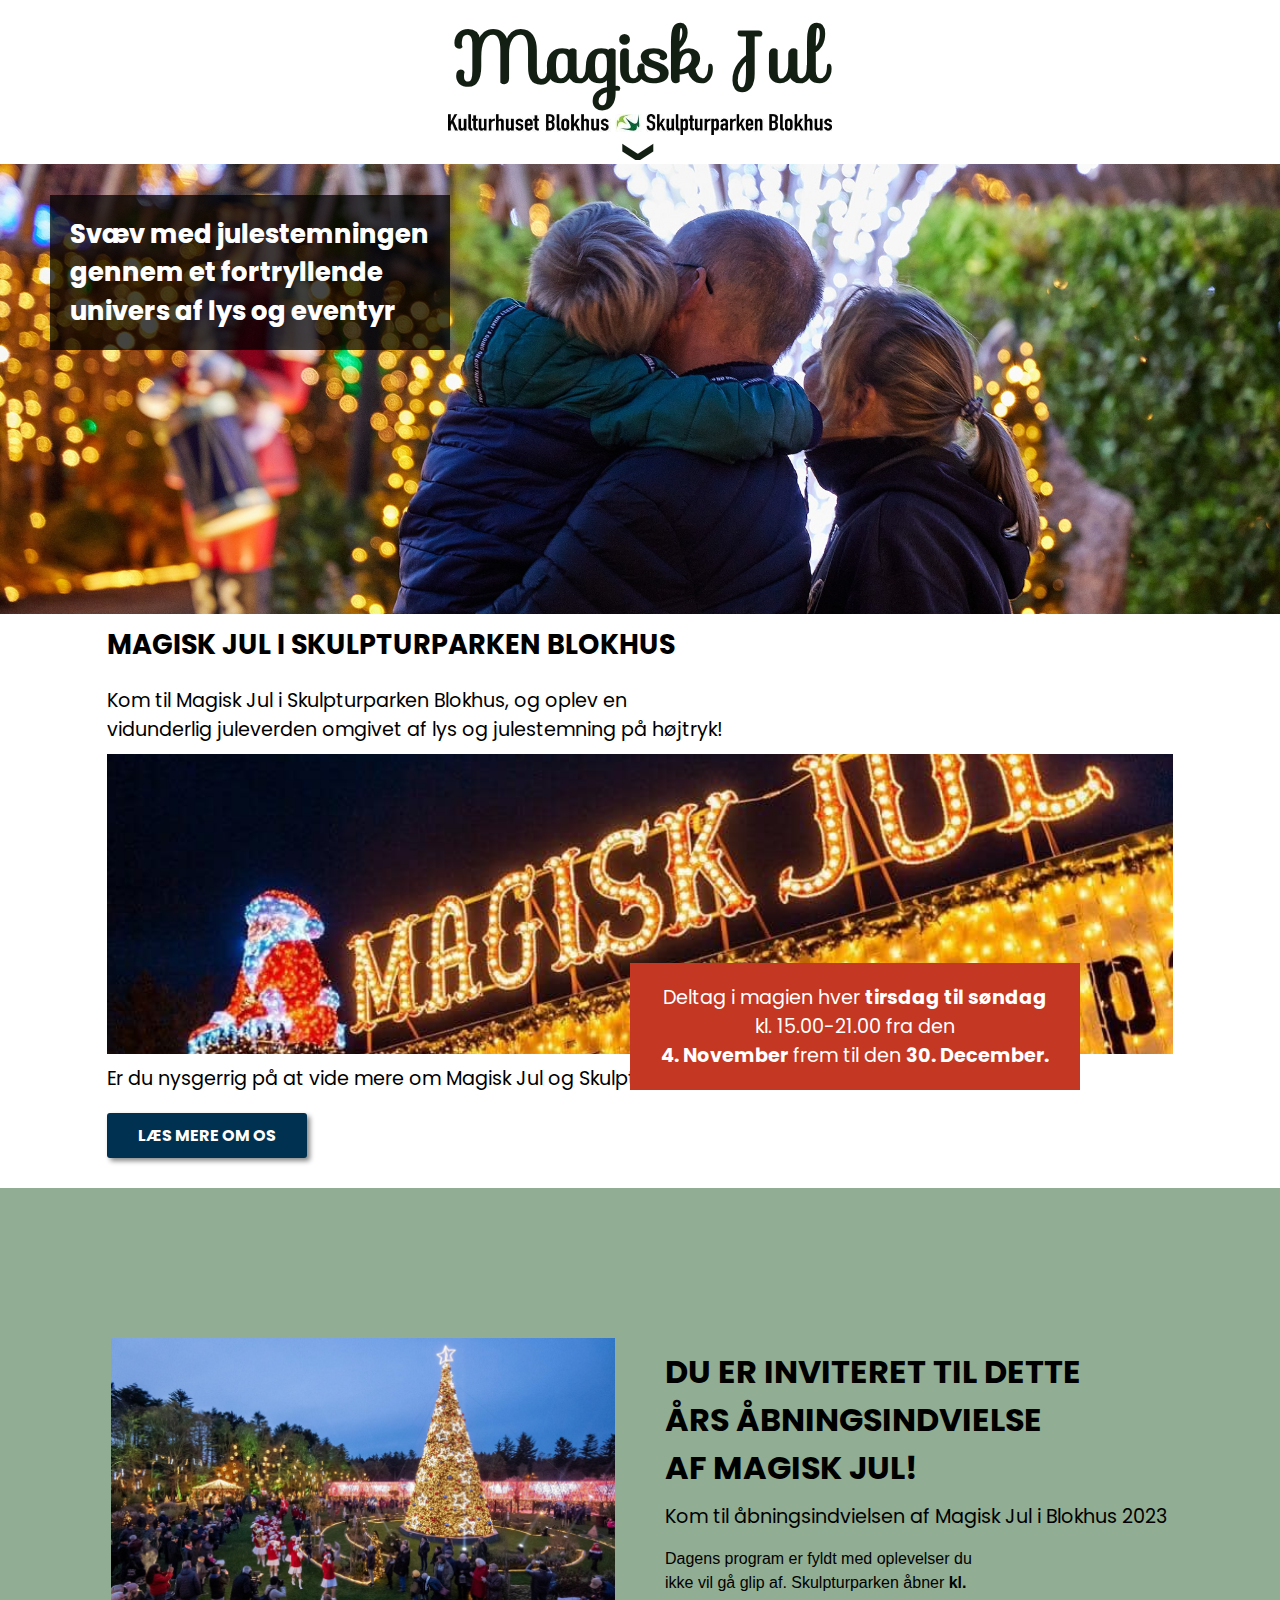
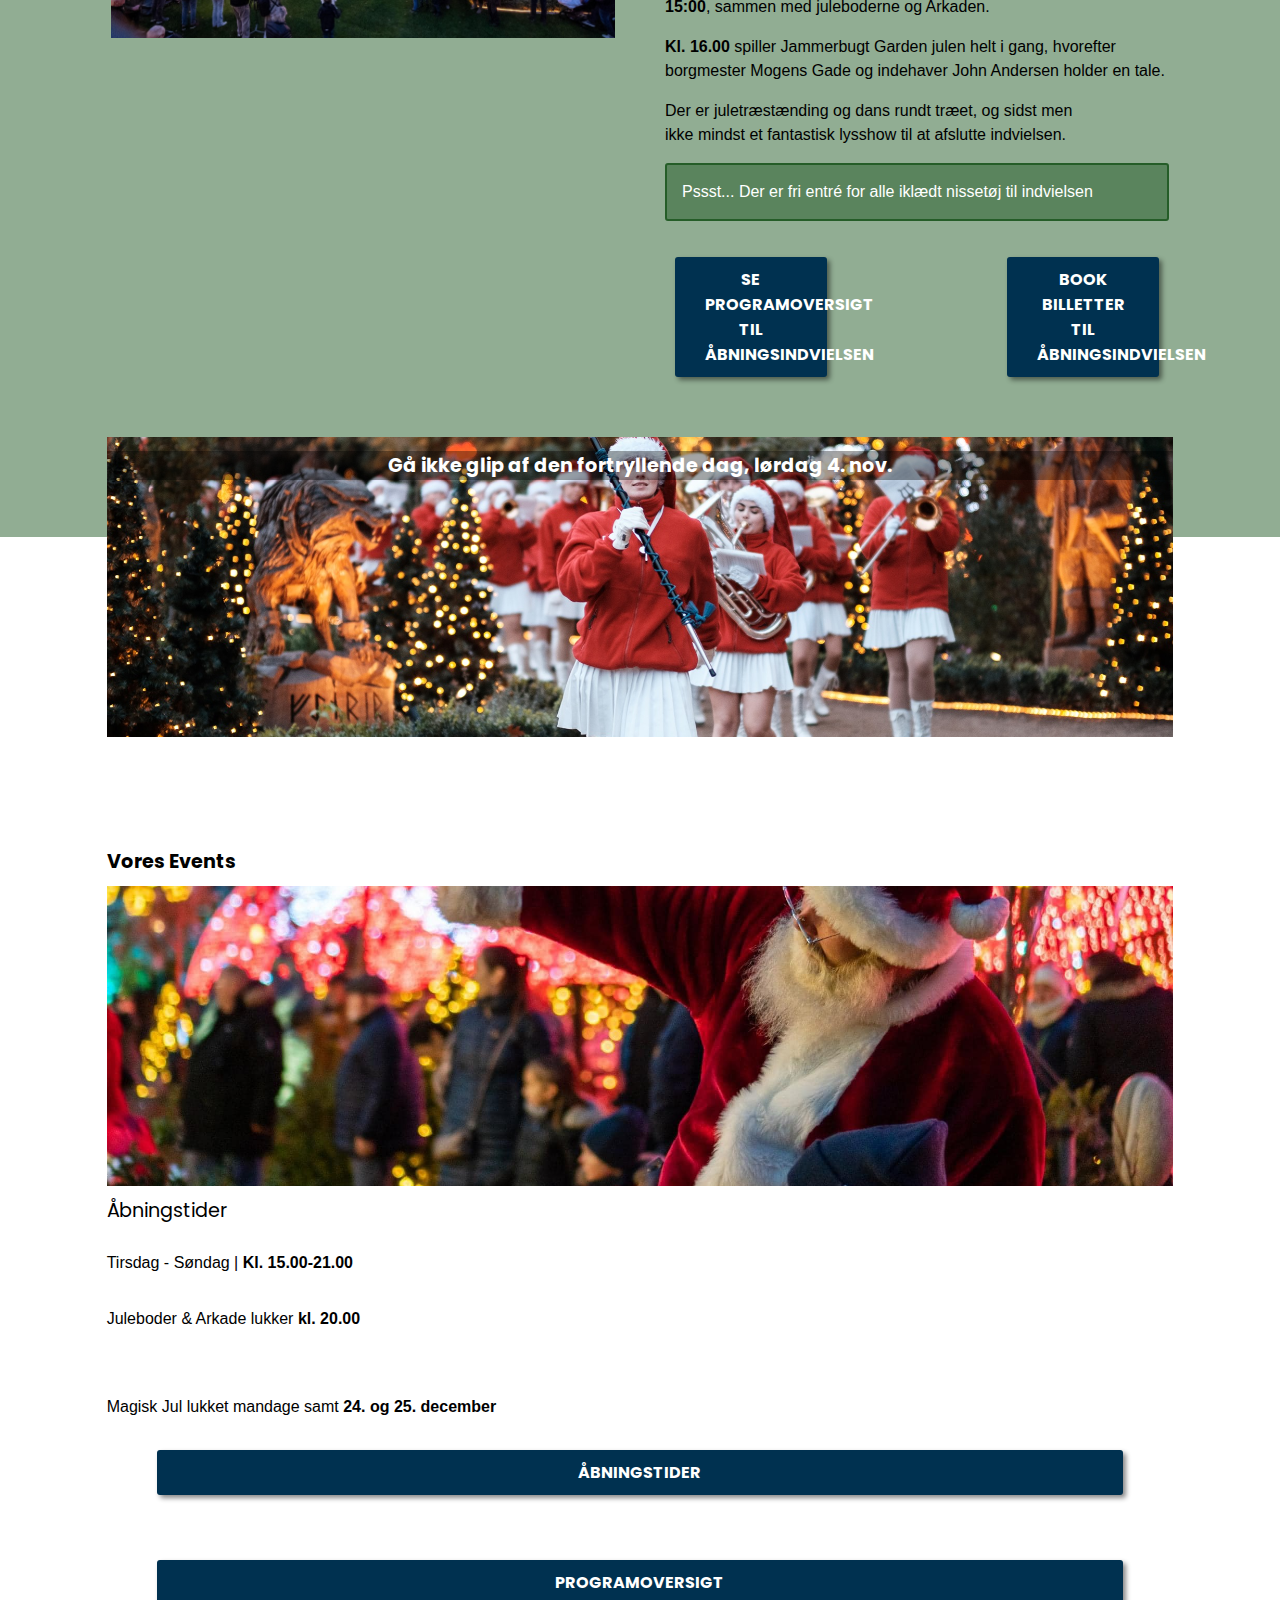
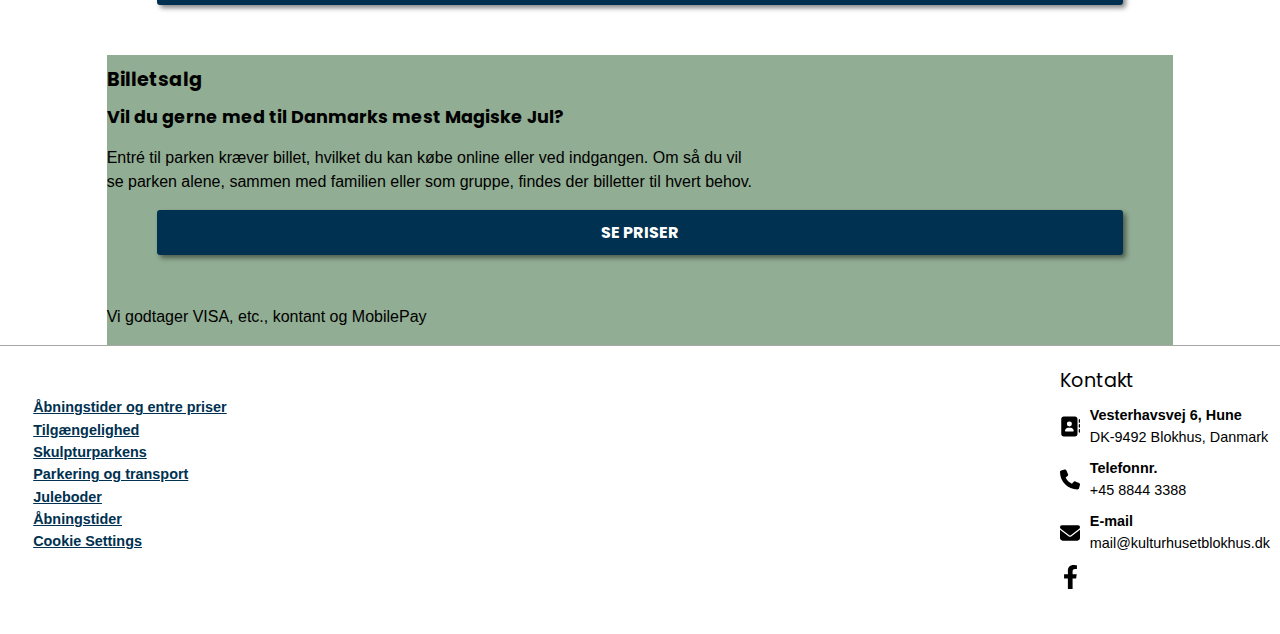
==== commit 0d3d1b96: "Some more index desktop" ====
--- a/index.html
+++ b/index.html
@@ -105,13 +105,12 @@
       </div>
     </div>
 
-
     <section class="eventsForside fullWidth">
-      <h2><strong>Events</strong></h2>
+      <h2><strong>Vores Events</strong></h2>
 
       <div class="imgContainer">
         <img src="./assets/img/santa_with_girl_pointing.jpg" alt="julemandMedPige" />
-        <!-- Tekst skal ovenpå billedet: Lyd- og Lysshow -->
+        
       </div>
       <h2>Åbningstider</h2>
       <p>
--- a/assets/css/stylesheet.css
+++ b/assets/css/stylesheet.css
@@ -90,7 +90,7 @@
 main {
     display: grid;
     grid-template-columns: var(--standardSpacing) repeat(4, 1fr) var(--standardSpacing);
-
+    grid-template-rows: auto;
 }
 
 section {
@@ -636,6 +636,8 @@
 
     .bottomImg h2 {
         text-align: center;
+
+        font-weight: 700;
     }
 
     /* --- NAVBAR --- */
@@ -698,7 +700,7 @@
     .abningstidForside .callOut {
         background: var(--secondaryColor);
         position: absolute;
-        right: 120px;
+        right: 200px;
         bottom: -200px;
         width: 450px;
         color: var(--baseTextLightColor);
@@ -763,11 +765,11 @@
     }
 
     .invitationForside .btn1 {
-        grid-column: 7/12;
+        grid-column: 7/9;
     }
 
     .invitationForside .btn2 {
-        grid-column: 7/12;
+        grid-column: 10/12;
     }
 
 
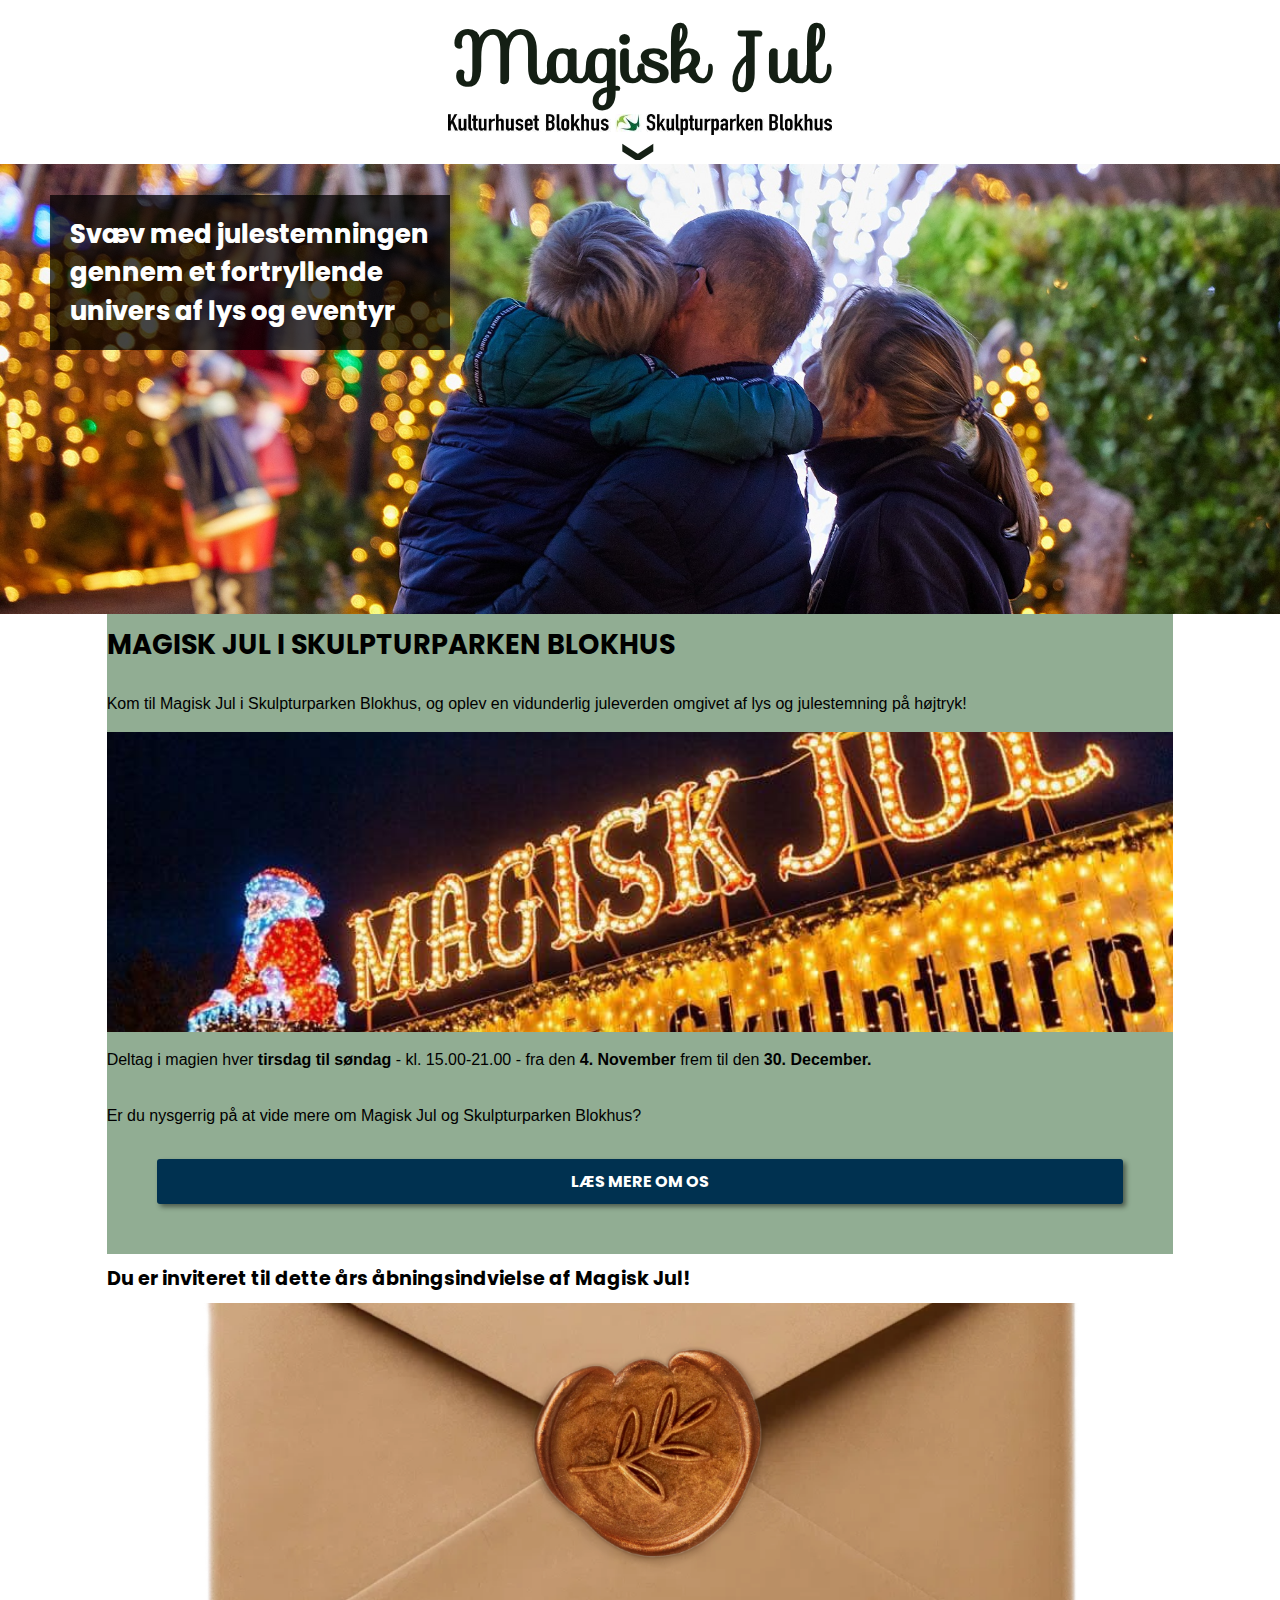
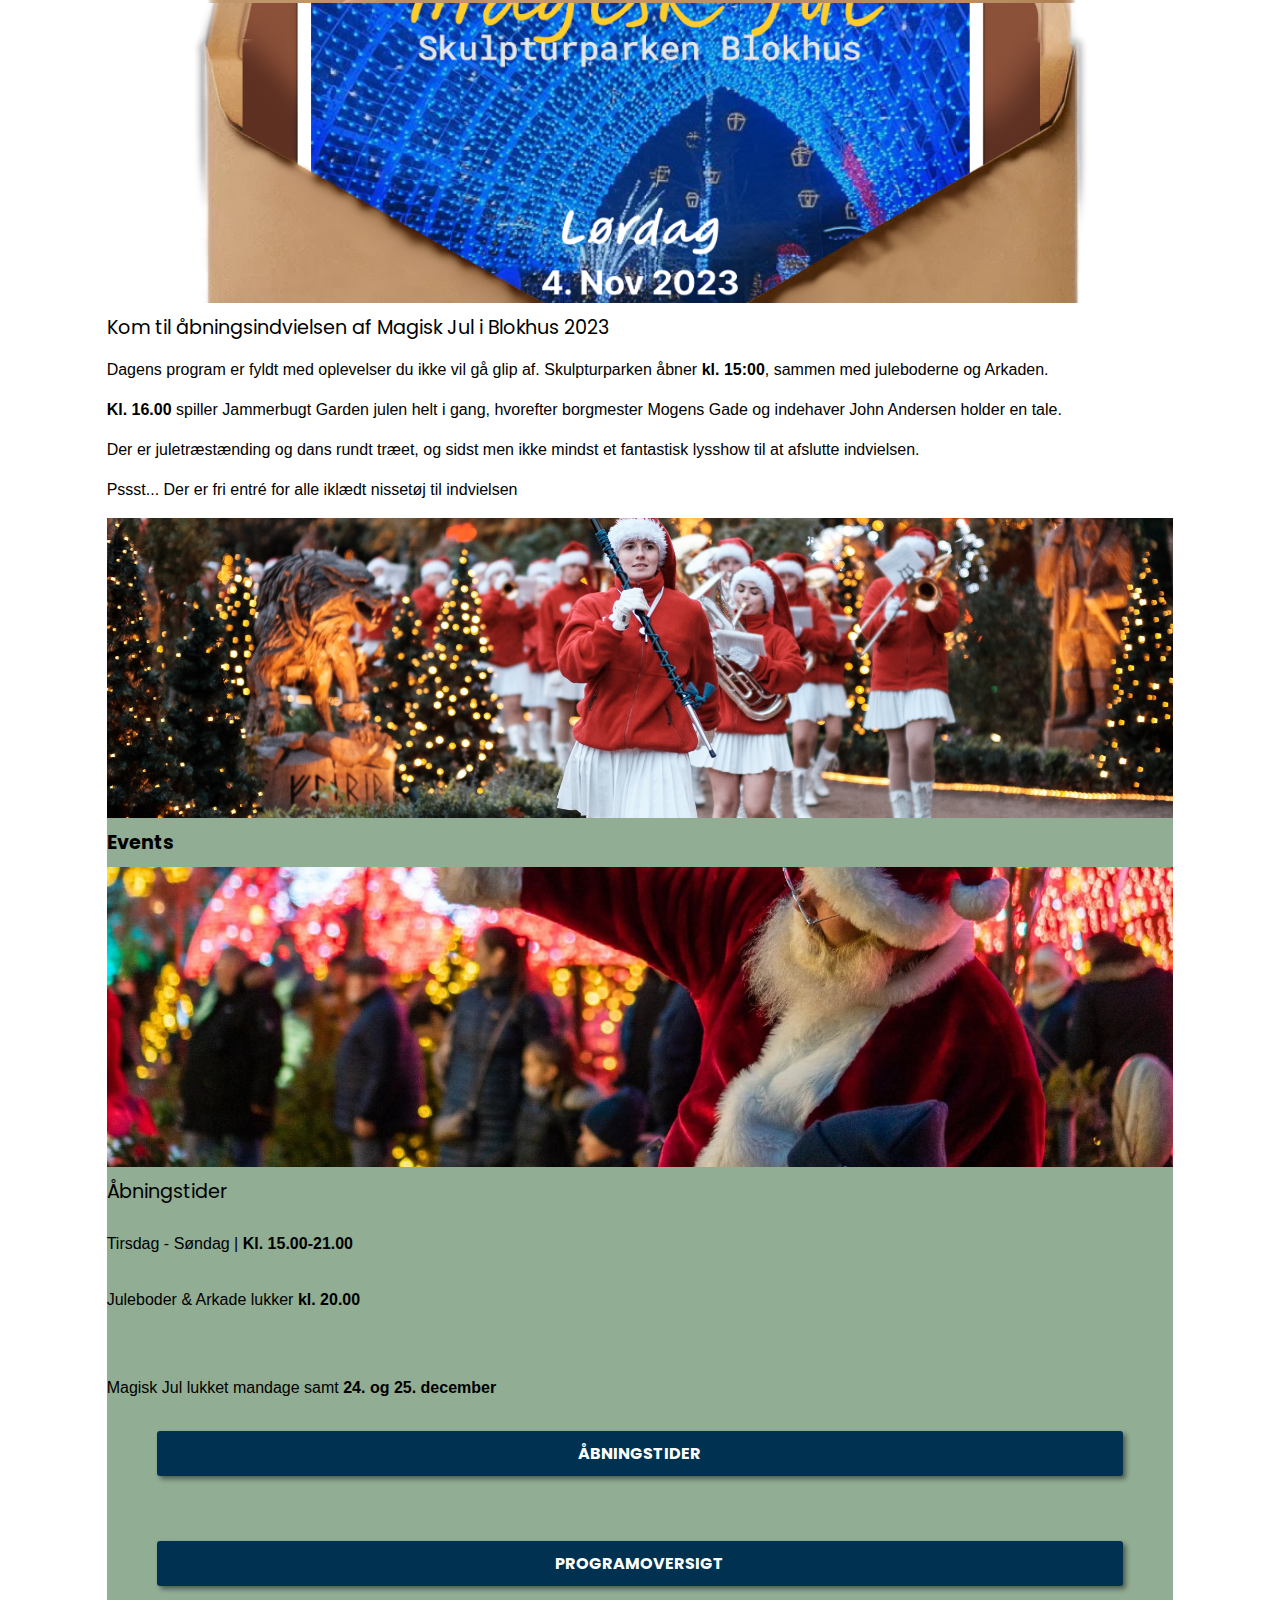
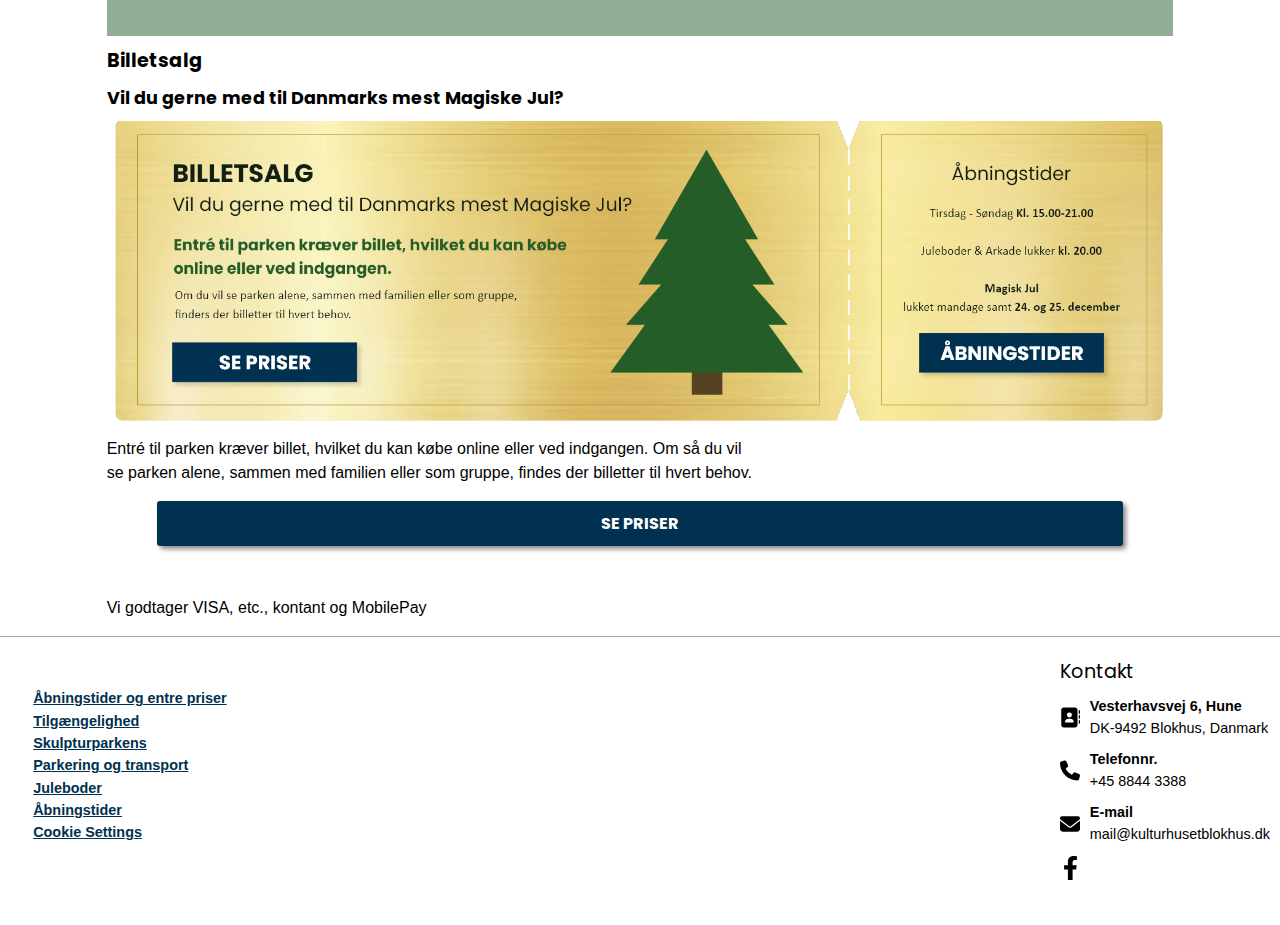
==== commit 900be1d1: "tilføjet billet og invitation billeder" ====
--- a/index.html
+++ b/index.html
@@ -1,147 +1,156 @@
 <!DOCTYPE html>
 <html lang="en">
+  <head>
+    <meta charset="UTF-8" />
+    <meta name="viewport" content="width=device-width, initial-scale=1.0" />
+    <title>Magisk Jul</title>
+    <link rel="stylesheet" href="./assets/css/stylesheet.css" />
+  </head>
 
-<head>
-  <meta charset="UTF-8" />
-  <meta name="viewport" content="width=device-width, initial-scale=1.0" />
-  <title>Magisk Jul</title>
-  <link rel="stylesheet" href="./assets/css/stylesheet.css" />
-</head>
-
-<body>
-  <iframe src="./nav.html" title="Navbar" width="100%" height="160px"></iframe>
-  <!-- Navbar - ersat senere-->
-  <main>
-    <section id="hero">
-      <div class="slide-wrapper">
-        <!-- Holds the images and image text for the slideshow-->
-        <div class="slide">
-          <img src="./assets/img/family_looking_at_christmas_lights.jpg" alt="" />
-          <div class="sloganContainer">
-            <p>
-              Svæv med julestemningen gennem et fortryllende univers af lys og
-              eventyr
-            </p>
+  <body>
+    <iframe src="./nav.html" title="Navbar" width="100%" height="160px"></iframe>
+    <!-- Navbar - ersat senere-->
+    <main>
+      <section id="hero">
+        <div class="slide-wrapper">
+          <!-- Holds the images and image text for the slideshow-->
+          <div class="slide">
+            <img
+              src="./assets/img/family_looking_at_christmas_lights.jpg"
+              alt=""
+            />
+            <div class="sloganContainer">
+              <p>
+                Svæv med julestemningen gennem et fortryllende univers af lys og
+                eventyr
+              </p>
+            </div>
+          </div>
+          <div class="slide">
+            <img src="./assets/img/santa_walking_with_kid.jpg" alt="" />
+            <div class="sloganContainer">
+              <p>
+                Svæv med julestemningen gennem et fortryllende univers af lys og
+                eventyr
+              </p>
+            </div>
+          </div>
+          <div class="slide">
+            <img src="./assets/img/santa_with_girl_pointing.jpg" alt="" />
+            <div class="sloganContainer">
+              <p>
+                Svæv med julestemningen gennem et fortryllende univers af lys og
+                eventyr
+              </p>
+            </div>
           </div>
         </div>
-        <div class="slide">
-          <img src="./assets/img/santa_walking_with_kid.jpg" alt="" />
-          <div class="sloganContainer">
-            <p>
-              Svæv med julestemningen gennem et fortryllende univers af lys og
-              eventyr
-            </p>
-          </div>
-        </div>
-        <div class="slide">
-          <img src="./assets/img/santa_with_girl_pointing.jpg" alt="" />
-          <div class="sloganContainer">
-            <p>
-              Svæv med julestemningen gennem et fortryllende univers af lys og
-              eventyr
-            </p>
-          </div>
-        </div>
+      </section>
+      <section class="overskrift primaryTransparentBackgroundBox fullWidth">
+        <h1>Magisk Jul I skulpturparken blokhus</h1>
+        <p class="longtext">
+          Kom til Magisk Jul i Skulpturparken Blokhus, og oplev en vidunderlig
+          juleverden omgivet af lys og julestemning på højtryk!
+        </p>
+      </section>
+      <div class="imgContainer">
+        <img src="./assets/img/lys-logo.jpeg" alt="lys-logo" />
       </div>
-    </section>
-    <section class="introForside fullWidth">
-      <h1>Magisk Jul I skulpturparken blokhus</h1>
+
+      <!-- Der skal laves en box her -->
+      <section class="åbningstid primaryTransparentBackgroundBox fullWidth">
+        <p class="longtext">
+          Deltag i magien hver <strong>tirsdag til søndag</strong> - kl.
+          15.00-21.00 - fra den <strong>4. November</strong> frem til den
+          <strong>30. December.</strong>
+        </p>
+        <!-- Til her -->
+
+        <p>
+          Er du nysgerrig på at vide mere om Magisk Jul og Skulpturparken
+          Blokhus?
+        </p>
+        <a href="#" class="center btn">Læs mere om os</a>
+      </section>
       <h2>
-        Kom til Magisk Jul i Skulpturparken Blokhus, og oplev en vidunderlig juleverden omgivet af lys og julestemning
-        på højtryk!
+        <strong
+          >Du er inviteret til dette års åbningsindvielse af Magisk Jul!</strong
+        >
       </h2>
-    </section>
-    <div class="imgContainer">
-      <img src="./assets/img/lys-logo.jpeg" alt="lys-logo" />
-    </div>
-
-    <section class="abningstidForside fullWidth">
-      <h2 class="callOut">
-        Deltag i magien hver <strong>tirsdag til søndag</strong> <br> kl.
-        15.00-21.00 fra den <br><strong>4. November</strong> frem til den
-        <strong>30. December.</strong>
-      </h2>
-      <h2>
-        Er du nysgerrig på at vide mere om Magisk Jul og Skulpturparken
-        Blokhus?
-      </h2>
-      <a href="#" class="center btn">Læs mere om os</a>
-    </section>
-    <section class="invitationForside">
-
       <div class="imgContainer">
-        <img src="./assets/img/eventforside-juletræ.jpg" alt="invitation til indvielse" />
+        <img src="./assets/img/invitationLukket.png" alt="invitation til indvielse" />
       </div>
-      <div class="inviText">
-        <h2 class="inviTitle">
-          Du er inviteret til dette års åbningsindvielse af Magisk Jul!
-        </h2>
-
+      <div class="imgContainer">
+        <img src="./assets/img/invitationÅben.png" alt="invitation til indvielse" />
+      </div>
+      <section class="invitation">
         <h2>Kom til åbningsindvielsen af Magisk Jul i Blokhus 2023</h2>
-        <p>
+        <p class="longtext">
           Dagens program er fyldt med oplevelser du ikke vil gå glip af.
           Skulpturparken åbner <strong>kl. 15:00</strong>, sammen med juleboderne og Arkaden.
         </p>
-        <p>
+        <p class="longtext">
           <strong>Kl. 16.00</strong> spiller Jammerbugt Garden julen helt i gang, hvorefter
           borgmester Mogens Gade og indehaver John Andersen holder en tale.
         </p>
-        <p>
+        <p class="longtext">
           Der er juletræstænding og dans rundt træet, og sidst men ikke mindst
           et fantastisk lysshow til at afslutte indvielsen.
         </p>
-        <p class="callOut">
+        <p class="longtext">
           Pssst... Der er fri entré for alle iklædt nissetøj til indvielsen
         </p>
+      </section>
+      <div class="imgContainer">
+        <img src="./assets/img/orkester.jpeg" alt="orkester" />
+        <!-- Tekst skal ind på billedet: Gå ikke glip af den fortryllende dag, lørdag 4. nov. -->
       </div>
-      <a class="btn btn1" href="./events/oversigtEvents.html"> Se programoversigt til Åbningsindvielsen</a>
-      <a class="btn btn2" href="#">Book billetter til Åbningsindvielsen</a>
+      <section class="events primaryTransparentBackgroundBox fullWidth">
+        <h2><strong>Events</strong></h2>
+      </section>
+      <div class="imgContainer">
+        <img
+          src="./assets/img/santa_with_girl_pointing.jpg"
+          alt="julemandMedPige"
+        />
+        <!-- Tekst skal ovenpå billedet: Lyd- og Lysshow -->
+      </div>
+      <section class="Åbningstider primaryTransparentBackgroundBox fullWidth">
+        <h2>Åbningstider</h2>
+        <p>
+          Tirsdag - Søndag | <strong>Kl. 15.00-21.00</strong> 
+          <p>Juleboder & Arkade lukker <strong>kl. 20.00</strong></p>
+        </p>
+        <p>
+          Magisk Jul lukket mandage samt <strong>24. og 25. december</strong>
+        </p>
+        <a href="#" class="center btn">åbningstider</a>
+        <a href="#" class="center btn">programoversigt</a>
+      </section>
+      <section class="billetsalg">
+        <h2><strong>Billetsalg</strong></h2>
+        <h3>Vil du gerne med til Danmarks mest Magiske Jul?</h3>
+        <div class="imgContainer">
+          <img src="./assets/img/billet.png" alt="invitation til indvielse" />
+        </div>
+        <p class="longtext">
+          Entré til parken kræver billet, hvilket du kan købe online eller ved
+          indgangen. Om så du vil se parken alene, sammen med familien eller som
+          gruppe, findes der billetter til hvert behov.
+        </p>
+        <a href="#" class="center btn">se priser</a>
 
-    </section>
-    <div class="imgContainer bottomImg">
-      <img src="./assets/img/orkester.jpeg" alt="orkester" />
-      <div class="textBackground">
-        <h2> Gå ikke glip af den fortryllende dag, lørdag 4. nov.</h2>
-      </div>
-    </div>
+        <!-- Skal lige tjekkes igennem -->
+        <p>Vi godtager VISA, etc., kontant og MobilePay</p>
+      </section>
+    </main>
 
-    <section class="eventsForside fullWidth">
-      <h2><strong>Vores Events</strong></h2>
-
-      <div class="imgContainer">
-        <img src="./assets/img/santa_with_girl_pointing.jpg" alt="julemandMedPige" />
-        
-      </div>
-      <h2>Åbningstider</h2>
-      <p>
-        Tirsdag - Søndag | <strong>Kl. 15.00-21.00</strong>
-      <p>Juleboder & Arkade lukker <strong>kl. 20.00</strong></p>
-      </p>
-      <p>
-        Magisk Jul lukket mandage samt <strong>24. og 25. december</strong>
-      </p>
-      <a href="#" class="center btn">åbningstider</a>
-      <a href="#" class="center btn">programoversigt</a>
-    </section>
-
-
-    <section class="billetsalgForside">
-      <h2><strong>Billetsalg</strong></h2>
-      <h3>Vil du gerne med til Danmarks mest Magiske Jul?</h3>
-      <p class="longtext">
-        Entré til parken kræver billet, hvilket du kan købe online eller ved
-        indgangen. Om så du vil se parken alene, sammen med familien eller som
-        gruppe, findes der billetter til hvert behov.
-      </p>
-      <a href="#" class="center btn">se priser</a>
-
-      <!-- Skal lige tjekkes igennem -->
-      <p>Vi godtager VISA, etc., kontant og MobilePay</p>
-    </section>
-  </main>
-
-  <iframe src="./footer.html" title="Footer" width="100%" height="285px"></iframe>
-  <!-- Footer - ersat senere-->
-</body>
-
-</html>+    <iframe
+      src="./footer.html"
+      title="Footer"
+      width="100%"
+      height="285px"
+    ></iframe>
+    <!-- Footer - ersat senere-->
+  </body>
+</html>
--- a/assets/css/stylesheet.css
+++ b/assets/css/stylesheet.css
@@ -107,7 +107,7 @@
 /* forside*/
 .introForside,
 .abningstidForside,
-.eventsForside {
+.eventsForside,.lysEvent {
     background: var(--primaryTransparentColor);
 }
 
@@ -609,6 +609,15 @@
     p {
         text-align: left;
     }
+    .juleboderEvents p{
+    grid-column: 1 / -1;
+    margin: var(--mediumSpacing);
+    }
+    .lysEvent p{
+        grid-column: 2 /-1;
+        text-wrap: wrap;
+        margin: var(--mediumSpacing);
+    }
 
     .invitationForside .inviTitle {
         font-size: 2rem;
@@ -716,7 +725,7 @@
     }
 
     .invitationForside,
-    .billetsalgForside {
+    .billetsalgForside, .juleboderEvents {
         background: var(--primaryTransparentColor);
     }
 
@@ -728,6 +737,17 @@
         padding: 150px 0;
         row-gap: var(--smallSpacing);
     }
+    .lysEvent{
+        display: grid;
+        grid-template-columns: repeat(6, 1fr);
+        grid-column: 1/ 7;
+    }
+    .juleboderEvents{
+        display: grid;
+        grid-template-columns: repeat(6, 1fr);
+        grid-column: 7 / -1;
+    }
+    
 
     /* --- IMAGES --- */
 
@@ -752,6 +772,14 @@
         bottom: 100px;
         grid-column: 2/-2;
     }
+    .lysEvent .imgContainer{
+        grid-column: 2/ -1;
+        margin-right: var(--smallSpacing);
+    }
+    .juleboderEvents .imgContainer{
+        grid-column: 1 /-2;
+        margin-left: var(--smallSpacing);
+    }
 
     /* --- BUTTONS --- */
     .abningstidForside .btn {
@@ -771,6 +799,15 @@
     .invitationForside .btn2 {
         grid-column: 10/12;
     }
+    .lysEvent .btn{
+        grid-row: 3;
+        grid-column: 2/ 7;
+        
+    }
+    .juleboderEvents .btn{
+        grid-row: 3;
+        grid-column: 1/ 6;
+    }
 
 
 }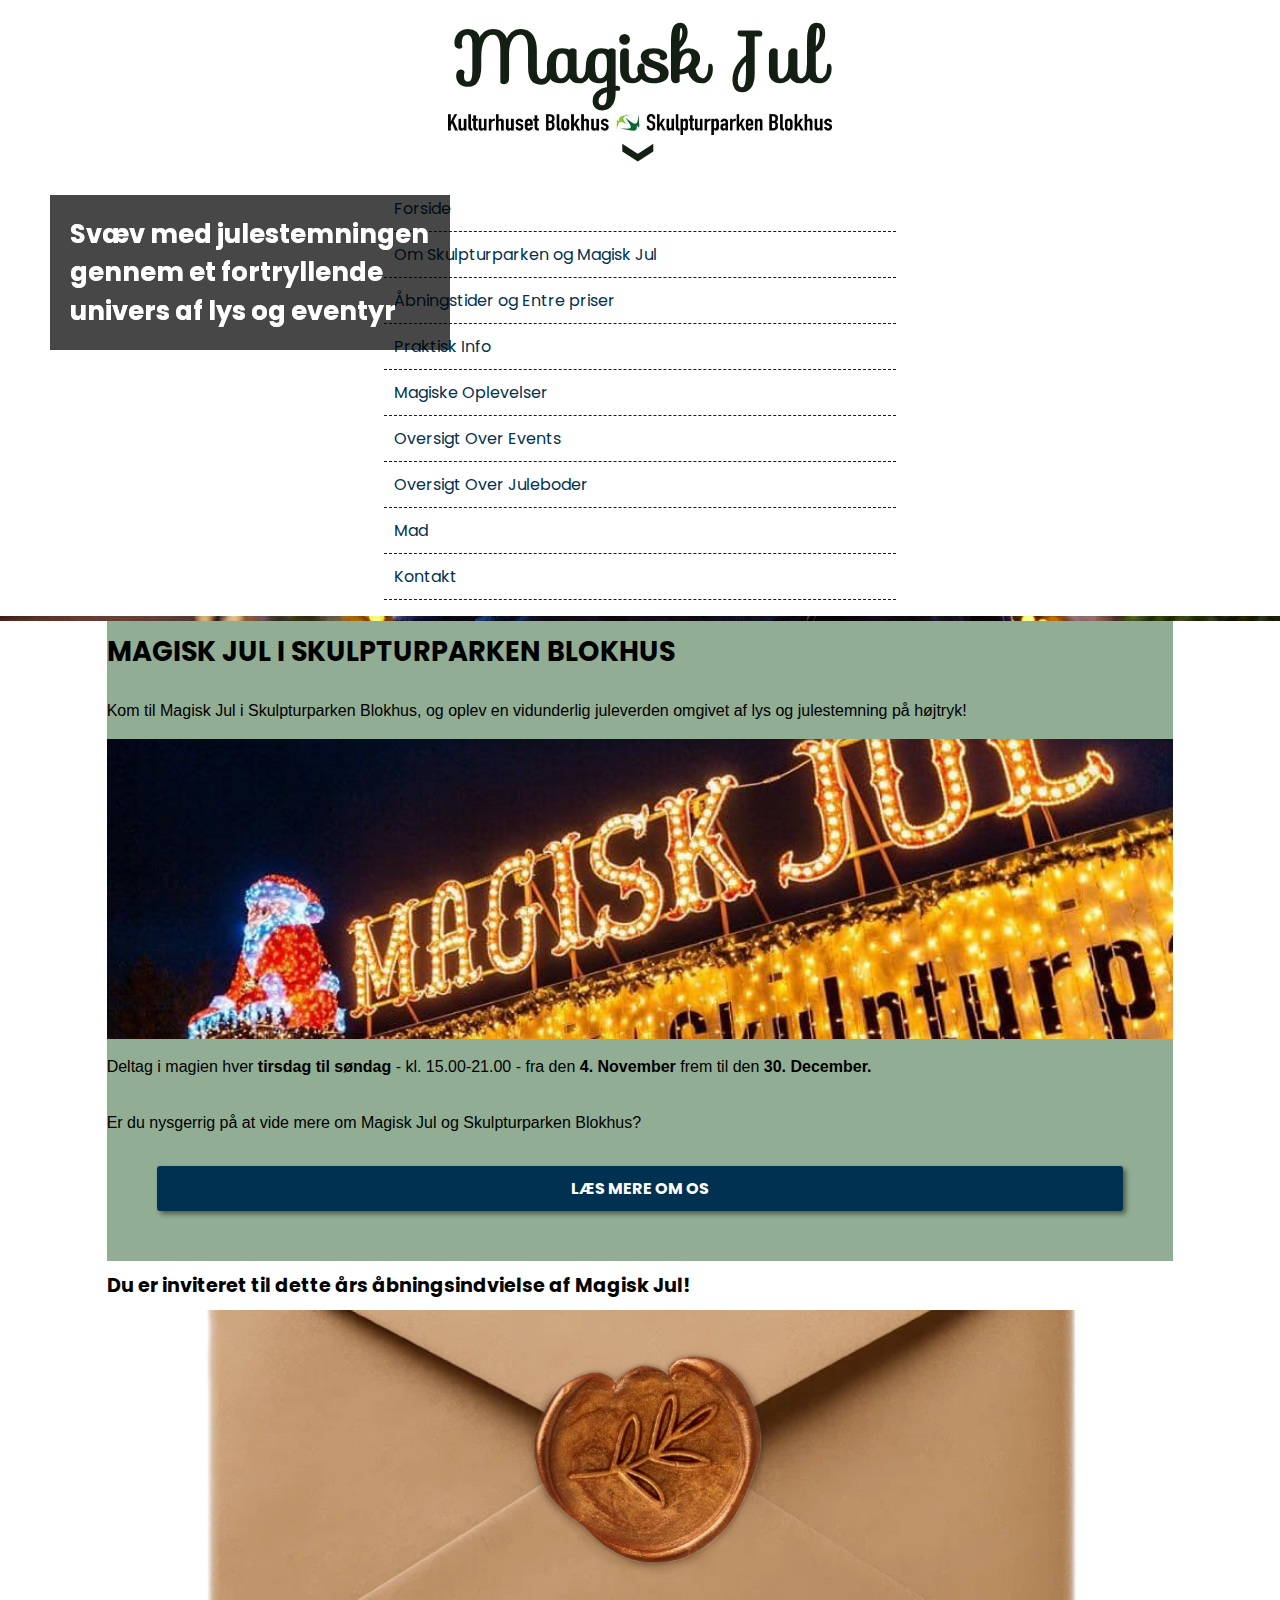
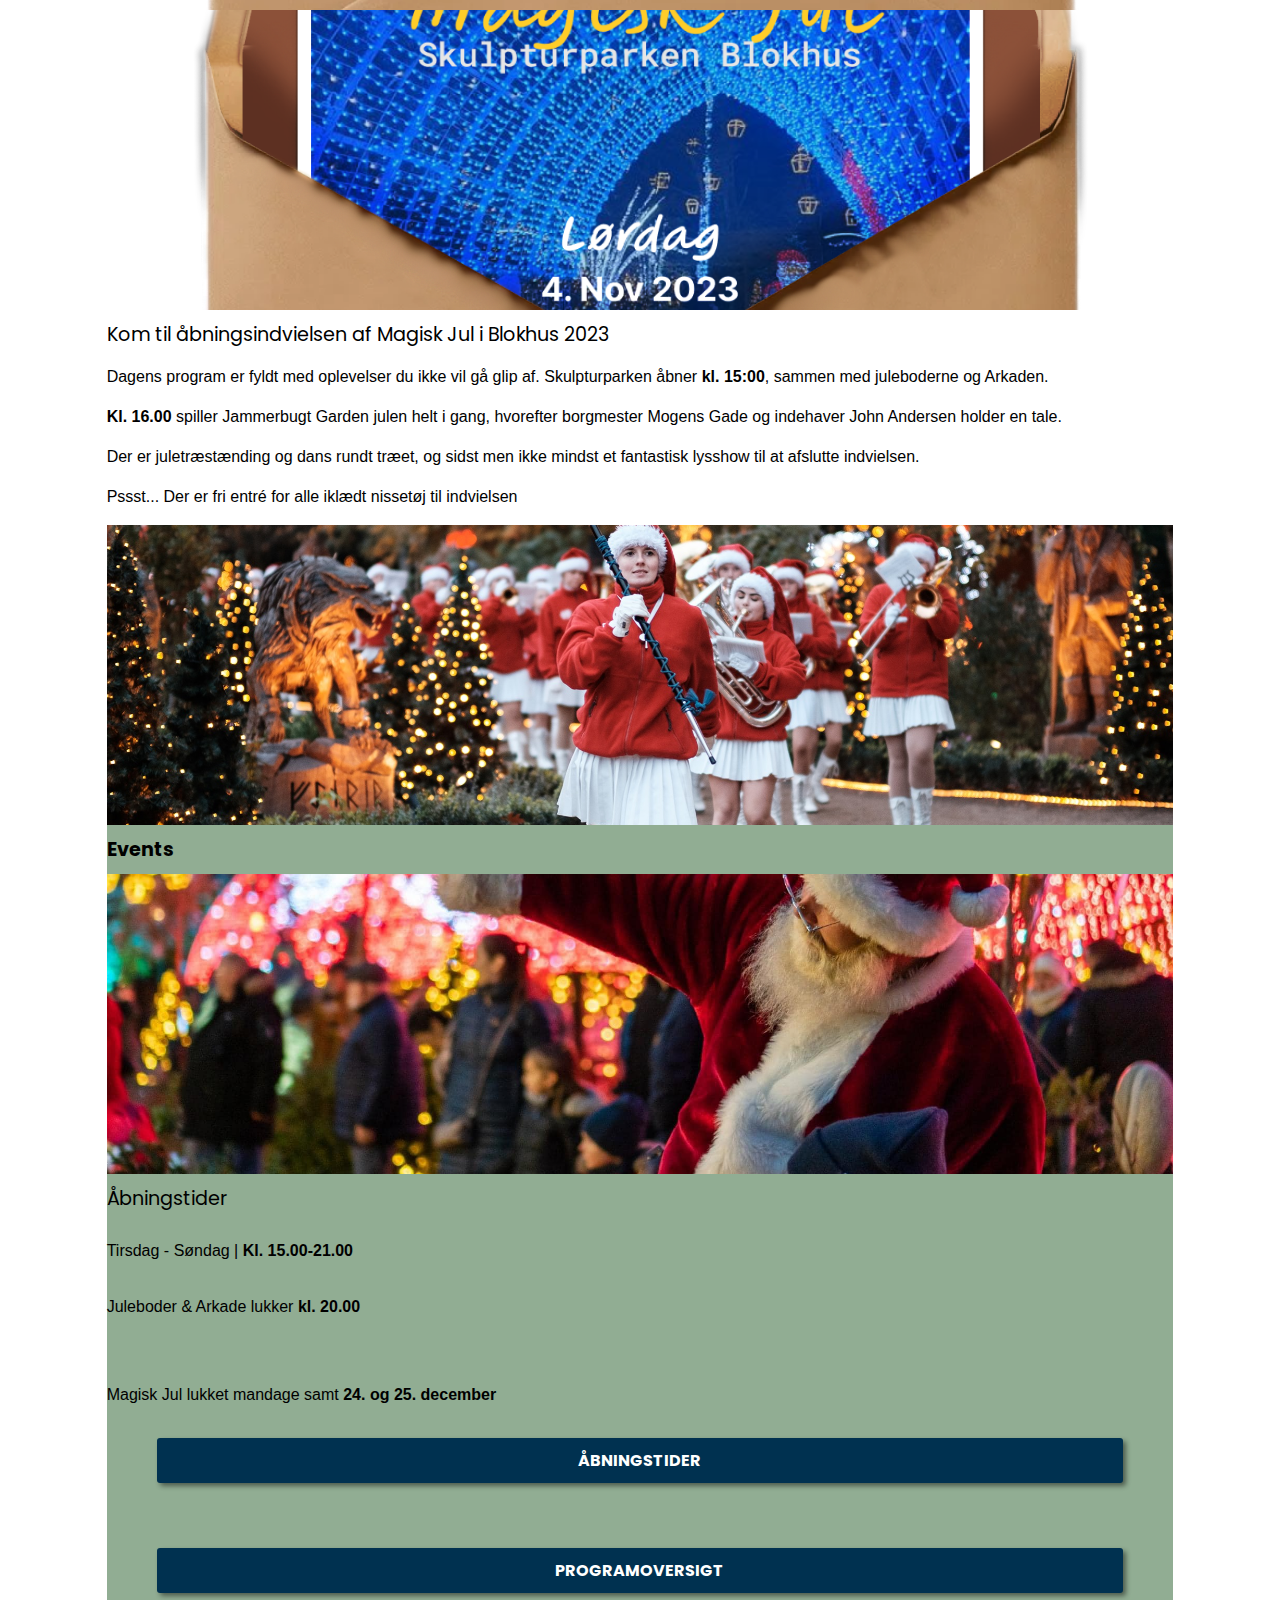
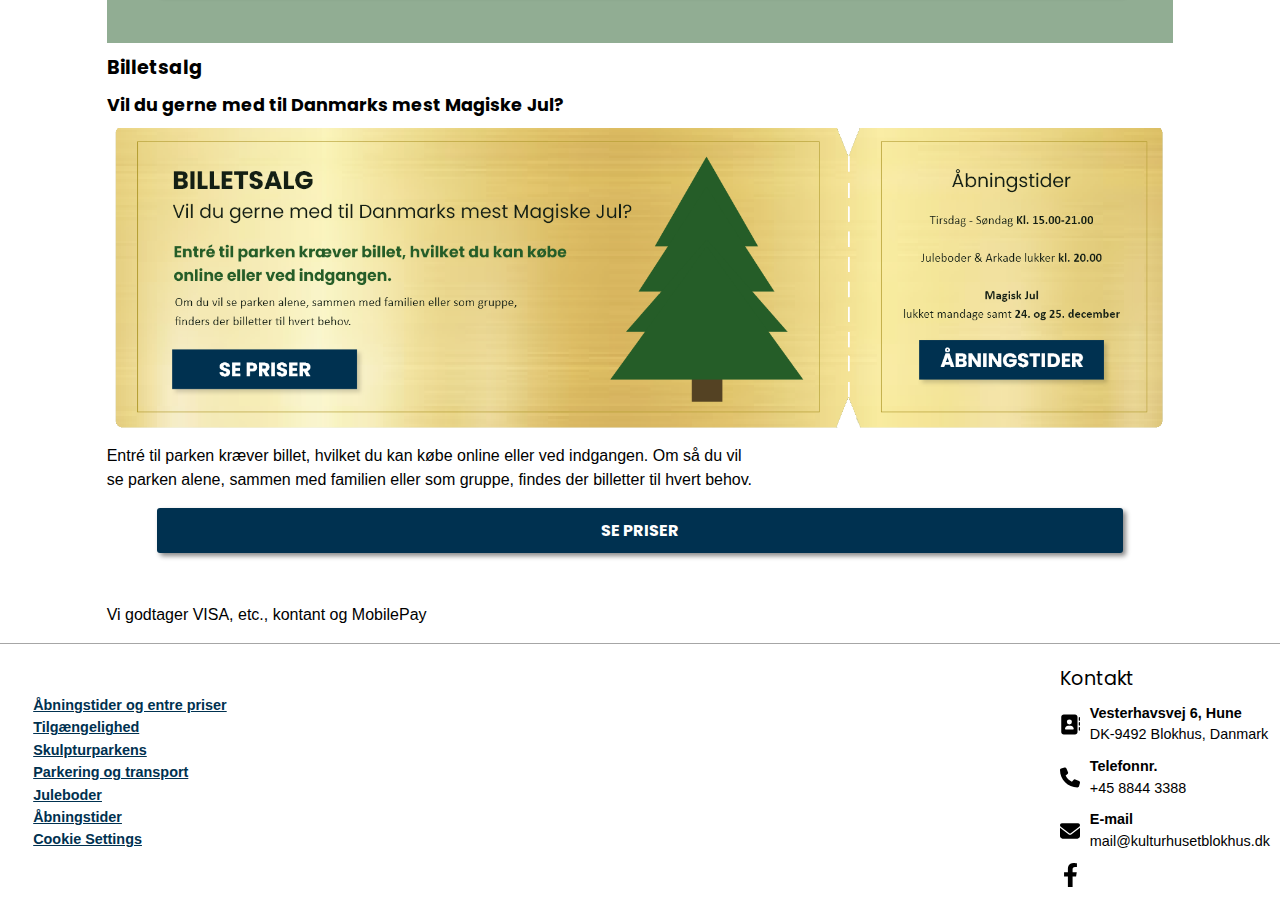
==== commit 9fd209b4: "tilføjet nav og footer og fikset links" ====
--- a/index.html
+++ b/index.html
@@ -7,10 +7,52 @@
     <link rel="stylesheet" href="./assets/css/stylesheet.css" />
   </head>
 
-  <body>
-    <iframe src="./nav.html" title="Navbar" width="100%" height="160px"></iframe>
-    <!-- Navbar - ersat senere-->
-    <main>
+<body>
+  <!-- Nav -->
+  <div class="navbar">
+      <header>
+          <a href="./index.html" class="logo">
+              <h1 class="title">Magisk Jul</h1>
+              <img src="./assets/img/logoSkulpturparken.png" alt="Kulturhuset og Skulpturparken Blokhus' logo">
+          </a>
+          <label for="menu" class="menu"><img src="./assets/img/bars-solid.svg" alt="Burgermenu button"></label>
+          <input type="checkbox" id="menu">
+          <nav>
+              <!--SEARCHBAR???-->
+              <ul>
+                  <li> <a href="./index.html">
+                          <h2>Forside</h2>
+                      </a></li>
+                  <li><a href="./omSkulptur_og_MagiskJul/skulpturparkMagiskJul.html">
+                          <h2>Om Skulpturparken og Magisk Jul</h2>
+                      </a></li>
+                  <li> <a href="./omSkulptur_og_MagiskJul/aabningstiderEntrePriser.html">
+                          <h2>Åbningstider og Entre priser</h2>
+                      </a></li>
+                  <li><a href="./omSkulptur_og_MagiskJul/praktiskInfo.html">
+                      <h2>Praktisk Info</h2>
+                  </a></li>
+                  <li><a href="./events/magiske_oplevelser.html">
+                          <h2>Magiske Oplevelser</h2>
+                      </a></li>
+                  <li><a href="./events/oversigtEvents.html">
+                          <h2>Oversigt Over Events</h2>
+                      </a></li>
+                  <li><a href="./events/oversigtBoder.html">
+                          <h2>Oversigt Over Juleboder</h2>
+                      </a></li>
+                  <li> <a href="./mad.html">
+                          <h2>Mad</h2>
+                      </a></li>
+                  <li><a href="./kontakt.html">
+                          <h2>Kontakt</h2>
+                      </a></li>
+              </ul>
+          </nav>
+      </header>
+  </div>
+  <!-- Main -->
+  <main>
       <section id="hero">
         <div class="slide-wrapper">
           <!-- Holds the images and image text for the slideshow-->
@@ -143,14 +185,43 @@
         <!-- Skal lige tjekkes igennem -->
         <p>Vi godtager VISA, etc., kontant og MobilePay</p>
       </section>
-    </main>
-
-    <iframe
-      src="./footer.html"
-      title="Footer"
-      width="100%"
-      height="285px"
-    ></iframe>
-    <!-- Footer - ersat senere-->
-  </body>
+  </main>
+  <!-- Footer -->
+  <footer>
+      <nav>
+          <a href="#">Åbningstider og entre priser</a>
+          <a href="#">Tilgængelighed</a>
+          <a href="#">Skulpturparkens</a>
+          <a href="#">Parkering og transport</a>
+          <a href="#">Juleboder</a>
+          <a href="#">Åbningstider</a>
+          <a href="#">Cookie Settings</a>
+      </nav>
+      <div>
+          <h2>Kontakt</h2>
+          <div class="contactInfo">
+              <img class="icon" src="./assets/img/address-book-solid.svg" alt="Icon for adress">
+              <div>
+                  <p>Vesterhavsvej 6, Hune</p>
+                  <p>DK-9492 Blokhus, Danmark</p>
+              </div>
+          </div>
+          <div class="contactInfo">
+              <img class="icon" src="./assets/img/phone-solid.svg" alt="Icon for adress">
+              <div>
+                  <p>Telefonnr.</p>
+                  <p>+45 8844 3388</p>
+              </div>
+          </div>
+          <div class="contactInfo">
+              <img class="icon" src="./assets/img/envelope-solid.svg" alt="Icon for adress">
+              <div>
+                  <p>E-mail</p>
+                  <p>mail@kulturhusetblokhus.dk</p>
+              </div>
+          </div>
+          <a class="social" href="#"><img src="./assets/img/facebook-f.svg" alt="Facebook Logo"></a>
+      </div>
+  </footer>
+</body>
 </html>
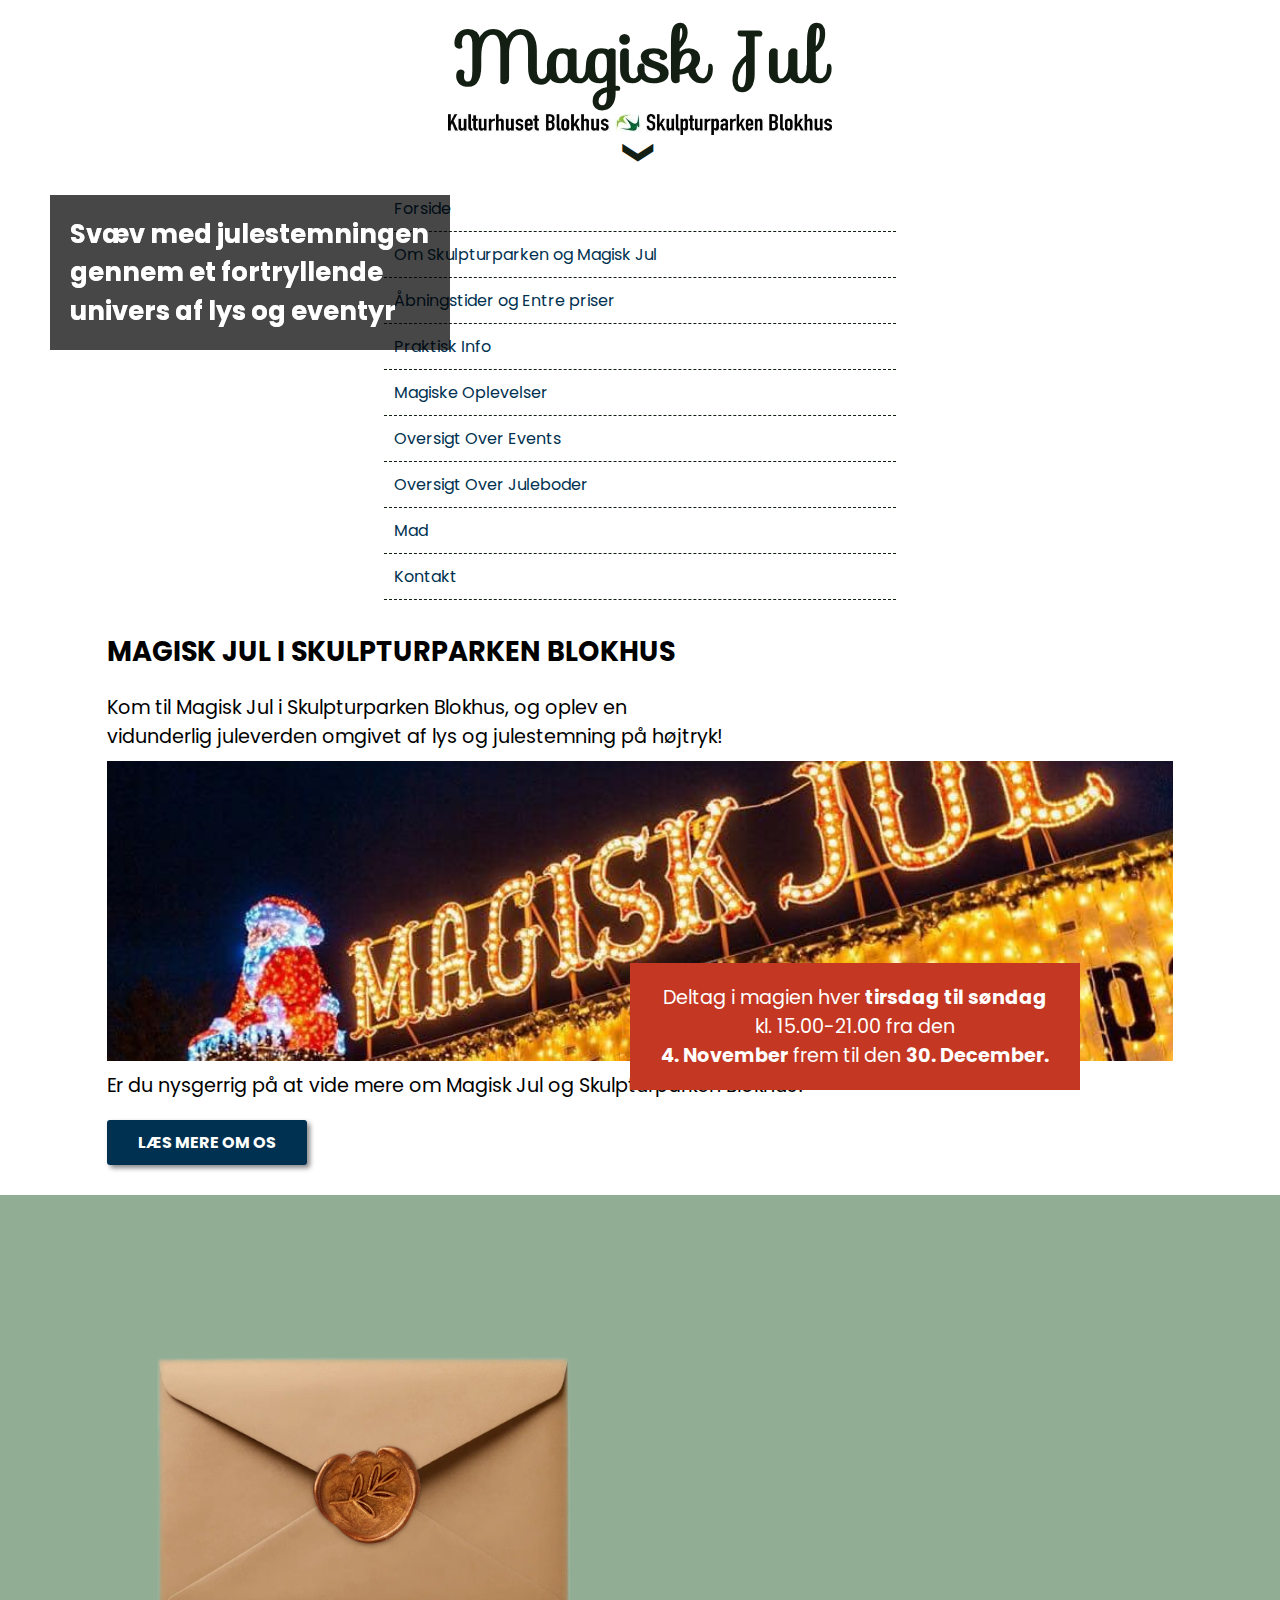
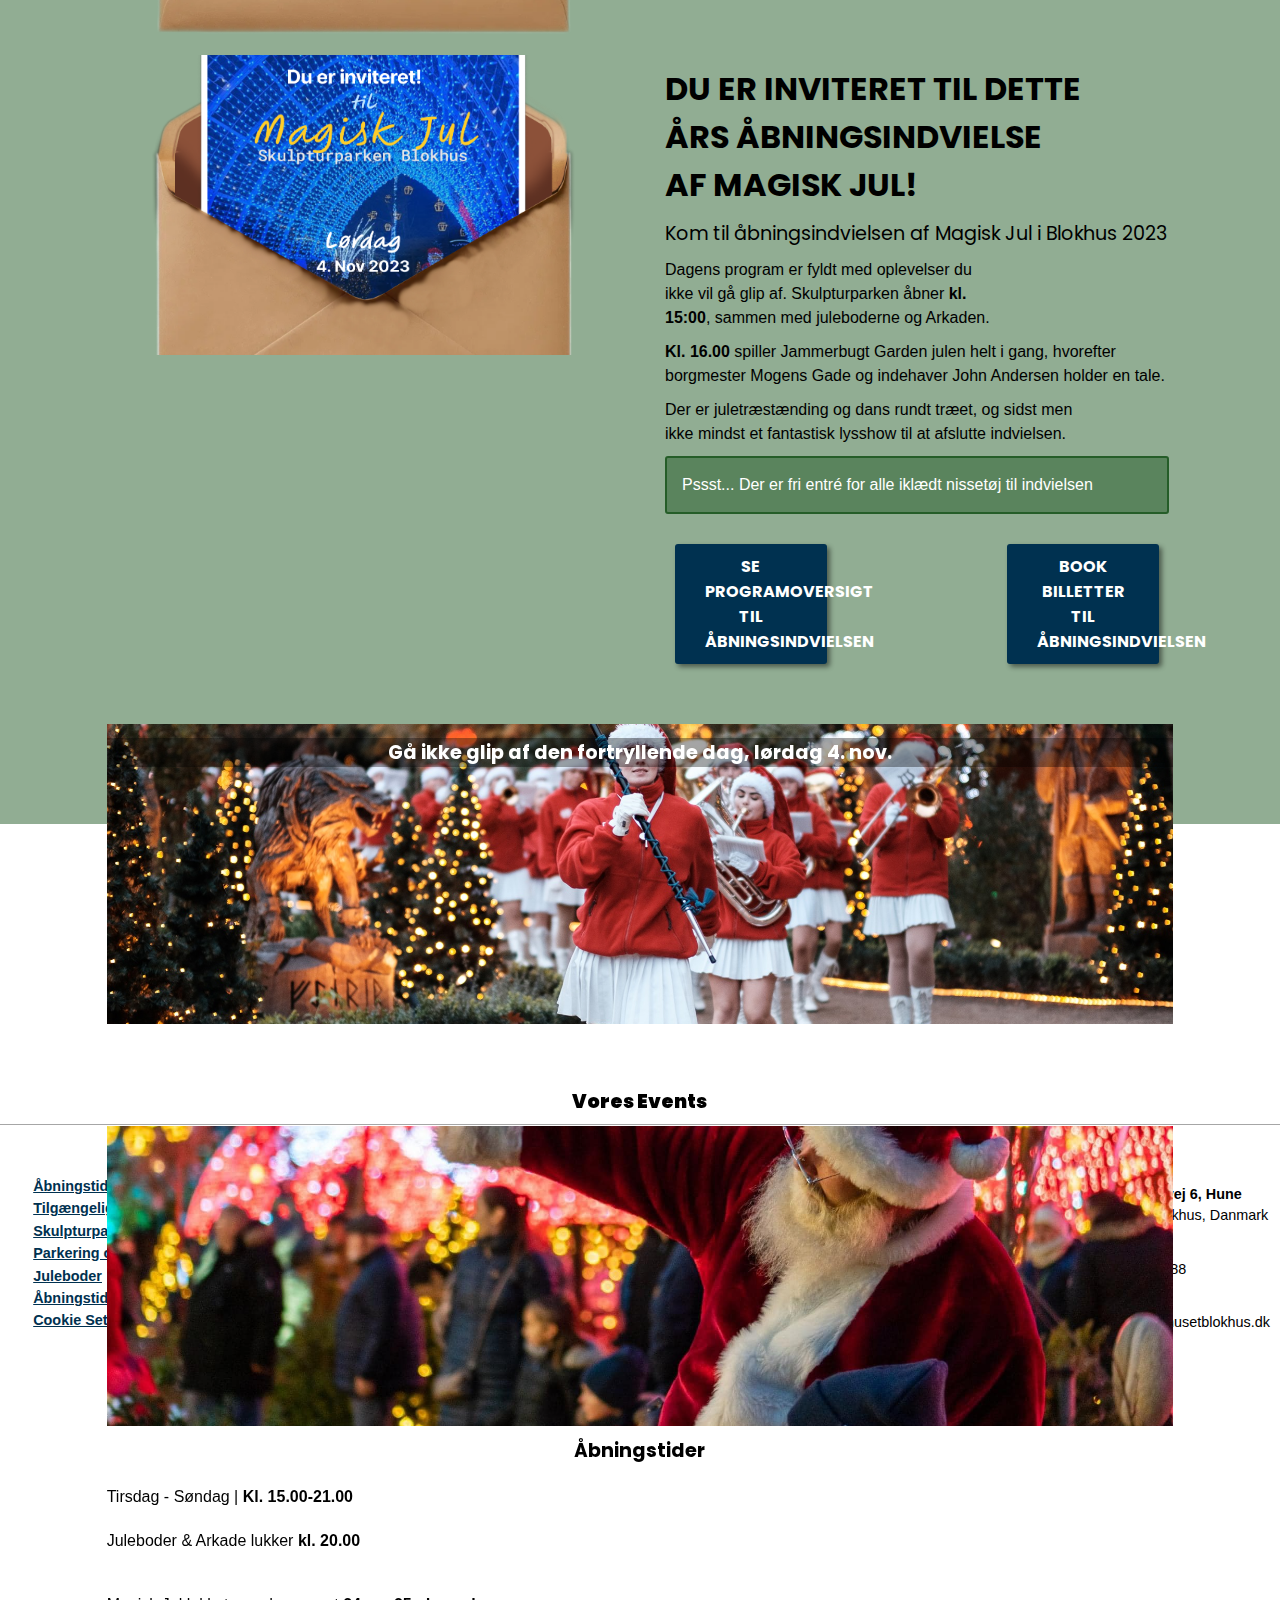
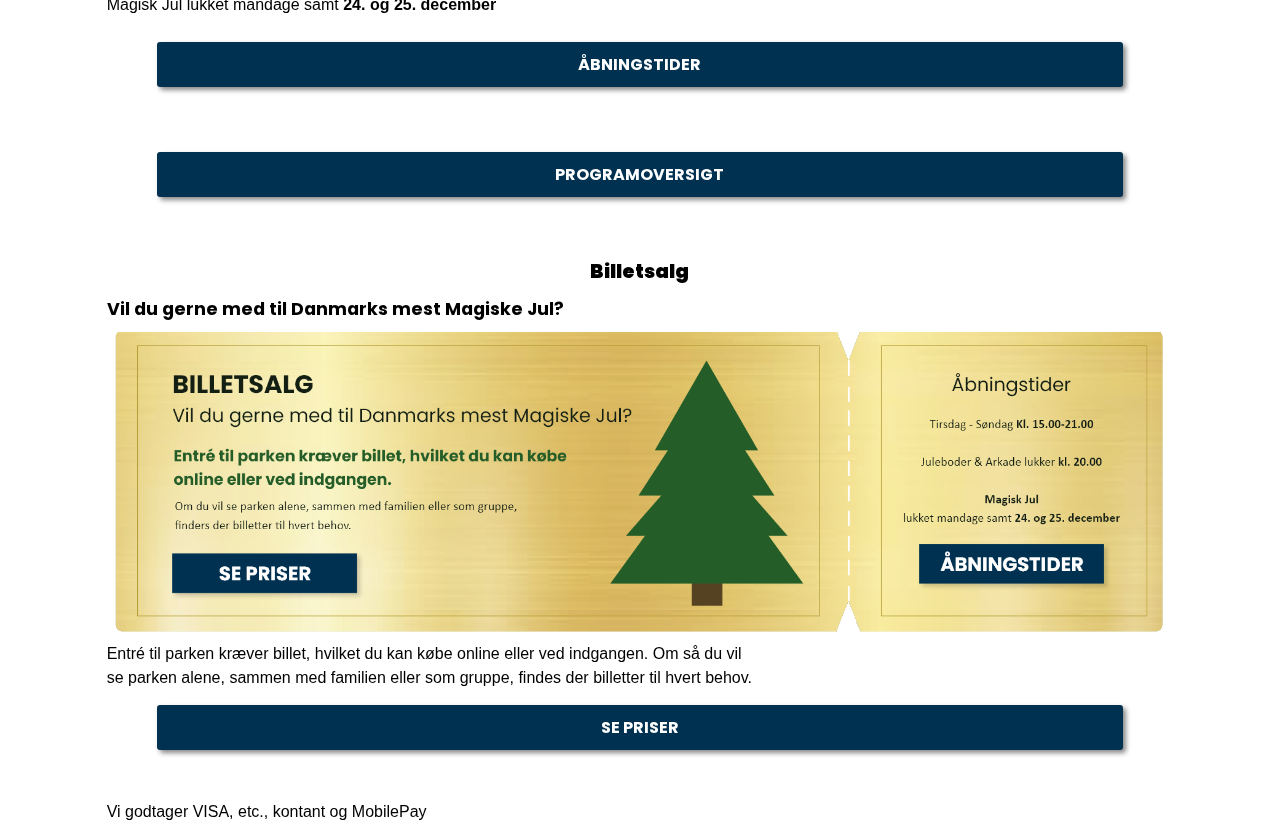
==== commit 62a61fca: "Merge branch 'Desktop'" ====
--- a/index.html
+++ b/index.html
@@ -1,167 +1,165 @@
 <!DOCTYPE html>
 <html lang="en">
-  <head>
-    <meta charset="UTF-8" />
-    <meta name="viewport" content="width=device-width, initial-scale=1.0" />
-    <title>Magisk Jul</title>
-    <link rel="stylesheet" href="./assets/css/stylesheet.css" />
-  </head>
+
+<head>
+  <meta charset="UTF-8" />
+  <meta name="viewport" content="width=device-width, initial-scale=1.0" />
+  <title>Magisk Jul</title>
+  <link rel="stylesheet" href="./assets/css/stylesheet.css" />
+</head>
 
 <body>
   <!-- Nav -->
   <div class="navbar">
-      <header>
-          <a href="./index.html" class="logo">
-              <h1 class="title">Magisk Jul</h1>
-              <img src="./assets/img/logoSkulpturparken.png" alt="Kulturhuset og Skulpturparken Blokhus' logo">
-          </a>
-          <label for="menu" class="menu"><img src="./assets/img/bars-solid.svg" alt="Burgermenu button"></label>
-          <input type="checkbox" id="menu">
-          <nav>
-              <!--SEARCHBAR???-->
-              <ul>
-                  <li> <a href="./index.html">
-                          <h2>Forside</h2>
-                      </a></li>
-                  <li><a href="./omSkulptur_og_MagiskJul/skulpturparkMagiskJul.html">
-                          <h2>Om Skulpturparken og Magisk Jul</h2>
-                      </a></li>
-                  <li> <a href="./omSkulptur_og_MagiskJul/aabningstiderEntrePriser.html">
-                          <h2>Åbningstider og Entre priser</h2>
-                      </a></li>
-                  <li><a href="./omSkulptur_og_MagiskJul/praktiskInfo.html">
-                      <h2>Praktisk Info</h2>
-                  </a></li>
-                  <li><a href="./events/magiske_oplevelser.html">
-                          <h2>Magiske Oplevelser</h2>
-                      </a></li>
-                  <li><a href="./events/oversigtEvents.html">
-                          <h2>Oversigt Over Events</h2>
-                      </a></li>
-                  <li><a href="./events/oversigtBoder.html">
-                          <h2>Oversigt Over Juleboder</h2>
-                      </a></li>
-                  <li> <a href="./mad.html">
-                          <h2>Mad</h2>
-                      </a></li>
-                  <li><a href="./kontakt.html">
-                          <h2>Kontakt</h2>
-                      </a></li>
-              </ul>
-          </nav>
-      </header>
+    <header>
+      <a href="./index.html" class="logo">
+        <h1 class="title">Magisk Jul</h1>
+        <img src="./assets/img/logoSkulpturparken.png" alt="Kulturhuset og Skulpturparken Blokhus' logo">
+      </a>
+      <label for="menu" class="menu"><img src="./assets/img/bars-solid.svg" alt="Burgermenu button"></label>
+      <input type="checkbox" id="menu">
+      <nav>
+        <!--SEARCHBAR???-->
+        <ul>
+          <li> <a href="./index.html">
+              <h2>Forside</h2>
+            </a></li>
+          <li><a href="./omSkulptur_og_MagiskJul/skulpturparkMagiskJul.html">
+              <h2>Om Skulpturparken og Magisk Jul</h2>
+            </a></li>
+          <li> <a href="./omSkulptur_og_MagiskJul/aabningstiderEntrePriser.html">
+              <h2>Åbningstider og Entre priser</h2>
+            </a></li>
+          <li><a href="./omSkulptur_og_MagiskJul/praktiskInfo.html">
+              <h2>Praktisk Info</h2>
+            </a></li>
+          <li><a href="./events/magiske_oplevelser.html">
+              <h2>Magiske Oplevelser</h2>
+            </a></li>
+          <li><a href="./events/oversigtEvents.html">
+              <h2>Oversigt Over Events</h2>
+            </a></li>
+          <li><a href="./events/oversigtBoder.html">
+              <h2>Oversigt Over Juleboder</h2>
+            </a></li>
+          <li> <a href="./mad.html">
+              <h2>Mad</h2>
+            </a></li>
+          <li><a href="./kontakt.html">
+              <h2>Kontakt</h2>
+            </a></li>
+        </ul>
+      </nav>
+    </header>
   </div>
   <!-- Main -->
   <main>
-      <section id="hero">
-        <div class="slide-wrapper">
-          <!-- Holds the images and image text for the slideshow-->
-          <div class="slide">
-            <img
-              src="./assets/img/family_looking_at_christmas_lights.jpg"
-              alt=""
-            />
-            <div class="sloganContainer">
-              <p>
-                Svæv med julestemningen gennem et fortryllende univers af lys og
-                eventyr
-              </p>
-            </div>
+    <section id="hero">
+      <div class="slide-wrapper">
+        <!-- Holds the images and image text for the slideshow-->
+        <div class="slide">
+          <img src="./assets/img/family_looking_at_christmas_lights.jpg" alt="" />
+          <div class="sloganContainer">
+            <p>
+              Svæv med julestemningen gennem et fortryllende univers af lys og
+              eventyr
+            </p>
           </div>
-          <div class="slide">
-            <img src="./assets/img/santa_walking_with_kid.jpg" alt="" />
-            <div class="sloganContainer">
-              <p>
-                Svæv med julestemningen gennem et fortryllende univers af lys og
-                eventyr
-              </p>
-            </div>
+        </div>
+        <div class="slide">
+          <img src="./assets/img/santa_walking_with_kid.jpg" alt="" />
+          <div class="sloganContainer">
+            <p>
+              Svæv med julestemningen gennem et fortryllende univers af lys og
+              eventyr
+            </p>
           </div>
-          <div class="slide">
-            <img src="./assets/img/santa_with_girl_pointing.jpg" alt="" />
-            <div class="sloganContainer">
-              <p>
-                Svæv med julestemningen gennem et fortryllende univers af lys og
-                eventyr
-              </p>
-            </div>
+        </div>
+        <div class="slide">
+          <img src="./assets/img/santa_with_girl_pointing.jpg" alt="" />
+          <div class="sloganContainer">
+            <p>
+              Svæv med julestemningen gennem et fortryllende univers af lys og
+              eventyr
+            </p>
           </div>
         </div>
-      </section>
-      <section class="overskrift primaryTransparentBackgroundBox fullWidth">
-        <h1>Magisk Jul I skulpturparken blokhus</h1>
-        <p class="longtext">
-          Kom til Magisk Jul i Skulpturparken Blokhus, og oplev en vidunderlig
-          juleverden omgivet af lys og julestemning på højtryk!
-        </p>
-      </section>
-      <div class="imgContainer">
-        <img src="./assets/img/lys-logo.jpeg" alt="lys-logo" />
-      </div>
-
-      <!-- Der skal laves en box her -->
-      <section class="åbningstid primaryTransparentBackgroundBox fullWidth">
-        <p class="longtext">
-          Deltag i magien hver <strong>tirsdag til søndag</strong> - kl.
-          15.00-21.00 - fra den <strong>4. November</strong> frem til den
-          <strong>30. December.</strong>
-        </p>
-        <!-- Til her -->
-
-        <p>
-          Er du nysgerrig på at vide mere om Magisk Jul og Skulpturparken
-          Blokhus?
-        </p>
-        <a href="#" class="center btn">Læs mere om os</a>
-      </section>
+      </div>
+      </div>
+    </section>
+    <section class="introForside fullWidth">
+      <h1>Magisk Jul I skulpturparken blokhus</h1>
       <h2>
-        <strong
-          >Du er inviteret til dette års åbningsindvielse af Magisk Jul!</strong
-        >
+        Kom til Magisk Jul i Skulpturparken Blokhus, og oplev en vidunderlig juleverden omgivet af lys og julestemning
+        på højtryk!
       </h2>
+    </section>
+    <div class="imgContainer">
+      <img src="./assets/img/lys-logo.jpeg" alt="lys-logo" />
+    </div>
+
+    <section class="abningstidForside fullWidth">
+      <h2 class="callOut">
+        Deltag i magien hver <strong>tirsdag til søndag</strong> <br> kl.
+        15.00-21.00 fra den <br><strong>4. November</strong> frem til den
+        <strong>30. December.</strong>
+      </h2>
+      <h2>
+        Er du nysgerrig på at vide mere om Magisk Jul og Skulpturparken
+        Blokhus?
+      </h2>
+      <a href="#" class="center btn">Læs mere om os</a>
+    </section>
+    <section class="invitationForside">
+
       <div class="imgContainer">
         <img src="./assets/img/invitationLukket.png" alt="invitation til indvielse" />
       </div>
       <div class="imgContainer">
         <img src="./assets/img/invitationÅben.png" alt="invitation til indvielse" />
       </div>
-      <section class="invitation">
+      <div class="inviText">
+        <h2 class="inviTitle">
+          Du er inviteret til dette års åbningsindvielse af Magisk Jul!
+        </h2>
+
         <h2>Kom til åbningsindvielsen af Magisk Jul i Blokhus 2023</h2>
-        <p class="longtext">
+        <p>
           Dagens program er fyldt med oplevelser du ikke vil gå glip af.
           Skulpturparken åbner <strong>kl. 15:00</strong>, sammen med juleboderne og Arkaden.
         </p>
-        <p class="longtext">
+        <p>
           <strong>Kl. 16.00</strong> spiller Jammerbugt Garden julen helt i gang, hvorefter
           borgmester Mogens Gade og indehaver John Andersen holder en tale.
         </p>
-        <p class="longtext">
+        <p>
           Der er juletræstænding og dans rundt træet, og sidst men ikke mindst
           et fantastisk lysshow til at afslutte indvielsen.
         </p>
-        <p class="longtext">
+        <p class="callOut">
           Pssst... Der er fri entré for alle iklædt nissetøj til indvielsen
         </p>
-      </section>
-      <div class="imgContainer">
-        <img src="./assets/img/orkester.jpeg" alt="orkester" />
-        <!-- Tekst skal ind på billedet: Gå ikke glip af den fortryllende dag, lørdag 4. nov. -->
-      </div>
-      <section class="events primaryTransparentBackgroundBox fullWidth">
-        <h2><strong>Events</strong></h2>
-      </section>
-      <div class="imgContainer">
-        <img
-          src="./assets/img/santa_with_girl_pointing.jpg"
-          alt="julemandMedPige"
-        />
-        <!-- Tekst skal ovenpå billedet: Lyd- og Lysshow -->
-      </div>
-      <section class="Åbningstider primaryTransparentBackgroundBox fullWidth">
+      </div>
+      <a class="btn btn1" href="./events/oversigtEvents.html"> Se programoversigt til Åbningsindvielsen</a>
+      <a class="btn btn2" href="#">Book billetter til Åbningsindvielsen</a>
+
+    </section>
+    <div class="imgContainer bottomImg">
+      <img src="./assets/img/orkester.jpeg" alt="orkester" />
+      <div class="textBackground">
+        <h2> Gå ikke glip af den fortryllende dag, lørdag 4. nov.</h2>
+      </div>
+      <section class="eventsForside fullWidth">
+        <h2><strong>Vores Events</strong></h2>
+
+        <div class="imgContainer">
+          <img src="./assets/img/santa_with_girl_pointing.jpg" alt="julemandMedPige" />
+
+        </div>
         <h2>Åbningstider</h2>
         <p>
-          Tirsdag - Søndag | <strong>Kl. 15.00-21.00</strong> 
-          <p>Juleboder & Arkade lukker <strong>kl. 20.00</strong></p>
+          Tirsdag - Søndag | <strong>Kl. 15.00-21.00</strong>
+        <p>Juleboder & Arkade lukker <strong>kl. 20.00</strong></p>
         </p>
         <p>
           Magisk Jul lukket mandage samt <strong>24. og 25. december</strong>
@@ -188,40 +186,41 @@
   </main>
   <!-- Footer -->
   <footer>
-      <nav>
-          <a href="#">Åbningstider og entre priser</a>
-          <a href="#">Tilgængelighed</a>
-          <a href="#">Skulpturparkens</a>
-          <a href="#">Parkering og transport</a>
-          <a href="#">Juleboder</a>
-          <a href="#">Åbningstider</a>
-          <a href="#">Cookie Settings</a>
-      </nav>
-      <div>
-          <h2>Kontakt</h2>
-          <div class="contactInfo">
-              <img class="icon" src="./assets/img/address-book-solid.svg" alt="Icon for adress">
-              <div>
-                  <p>Vesterhavsvej 6, Hune</p>
-                  <p>DK-9492 Blokhus, Danmark</p>
-              </div>
-          </div>
-          <div class="contactInfo">
-              <img class="icon" src="./assets/img/phone-solid.svg" alt="Icon for adress">
-              <div>
-                  <p>Telefonnr.</p>
-                  <p>+45 8844 3388</p>
-              </div>
-          </div>
-          <div class="contactInfo">
-              <img class="icon" src="./assets/img/envelope-solid.svg" alt="Icon for adress">
-              <div>
-                  <p>E-mail</p>
-                  <p>mail@kulturhusetblokhus.dk</p>
-              </div>
-          </div>
-          <a class="social" href="#"><img src="./assets/img/facebook-f.svg" alt="Facebook Logo"></a>
-      </div>
+    <nav>
+      <a href="#">Åbningstider og entre priser</a>
+      <a href="#">Tilgængelighed</a>
+      <a href="#">Skulpturparkens</a>
+      <a href="#">Parkering og transport</a>
+      <a href="#">Juleboder</a>
+      <a href="#">Åbningstider</a>
+      <a href="#">Cookie Settings</a>
+    </nav>
+    <div>
+      <h2>Kontakt</h2>
+      <div class="contactInfo">
+        <img class="icon" src="./assets/img/address-book-solid.svg" alt="Icon for adress">
+        <div>
+          <p>Vesterhavsvej 6, Hune</p>
+          <p>DK-9492 Blokhus, Danmark</p>
+        </div>
+      </div>
+      <div class="contactInfo">
+        <img class="icon" src="./assets/img/phone-solid.svg" alt="Icon for adress">
+        <div>
+          <p>Telefonnr.</p>
+          <p>+45 8844 3388</p>
+        </div>
+      </div>
+      <div class="contactInfo">
+        <img class="icon" src="./assets/img/envelope-solid.svg" alt="Icon for adress">
+        <div>
+          <p>E-mail</p>
+          <p>mail@kulturhusetblokhus.dk</p>
+        </div>
+      </div>
+      <a class="social" href="#"><img src="./assets/img/facebook-f.svg" alt="Facebook Logo"></a>
+    </div>
   </footer>
 </body>
-</html>
+
+</html>--- a/assets/css/stylesheet.css
+++ b/assets/css/stylesheet.css
@@ -18,6 +18,8 @@
     --interactableColor: #003150;
     --interactableTransparentColor: rgba(0, 50, 82, 50%);
     --textbackgroundColor: rgba(0, 0, 0, 35%);
+    --hoverButtonColor: #1a4f70;
+    --backgroundColor: #ffffff;
 
     --baseTextDarkColor: #141F14;
     --baseTextLightColor: #FFFFFF;
@@ -107,7 +109,9 @@
 /* forside*/
 .introForside,
 .abningstidForside,
-.eventsForside,.lysEvent {
+.eventsForside,
+.lysEvent,
+.mortensAften {
     background: var(--primaryTransparentColor);
 }
 
@@ -189,37 +193,40 @@
     margin: var(--smallSpacing);
 }
 
+.bodBentoMobil .imgContainer {
+    max-height: 130px;
+}
+
 .bodBentoMobil img {
-    max-width: 100%;
-    min-height: 130px;
     object-fit: cover;
     object-position: center;
+    border-radius: var(--borderRadius);
 }
 
 /* BENTO BILLEDE 1 */
-.bodBentoMobil img:nth-child(1) {
-
+.bodBentoMobil div:nth-child(1) {
     grid-column: 1 / 2;
-
+    grid-row: 1 / 2;
 }
 
 /* BENTO BILLEDE 2 */
-.bodBentoMobil img:nth-child(2) {
-
+.bodBentoMobil div:nth-child(2) {
     grid-column: 2 / 3;
-
+    grid-row: 1 / 2;
 }
 
 /* BENTO BILLEDE 3 */
-.bodBentoMobil img:nth-child(3) {
-
+.bodBentoMobil div:nth-child(3) {
     grid-column: 3 / 4;
-    grid-row: 1 /3;
+    grid-row: 1 / 3;
+    min-height: 270px;
 }
 
 /* BENTO BILLEDE 4 */
-.bodBentoMobil img:nth-child(4) {
+.bodBentoMobil div:nth-child(4) {
+    max-height: 130px;
     grid-column: 1 / 3;
+    grid-row: 2 / 3;
 }
 
 .bodBentoDesktop {}
@@ -257,6 +264,7 @@
     line-height: 1.5;
     grid-column: 2/-2;
     text-align: center;
+    margin: var(--smallSpacing) 0;
 
 }
 
@@ -296,6 +304,10 @@
     margin-right: var(--xLargeSpacing);
 }
 
+.accordionFood .btn {
+    grid-column: 1 / -1;
+}
+
 /* --- IMAGES --- */
 .imgContainer img {
     width: 100%;
@@ -384,6 +396,9 @@
     z-index: 100;
 }
 
+.nav ul {
+    padding-bottom: var(--mediumSpacing);
+}
 
 /* --- HERO --- */
 
@@ -478,6 +493,7 @@
 .accordion {
     background: var(--interactableTransparentColor);
     border-bottom: 10px solid var(--interactableColor);
+    grid-column: 1 / -1;
 }
 
 .accordionFood {
@@ -486,6 +502,7 @@
     overflow: hidden;
     grid-column: 2/-2;
     display: grid;
+    grid-template-columns: repeat(4, 1fr);
     gap: var(--smallSpacing);
 }
 
@@ -518,11 +535,88 @@
     text-align: left;
 }
 
-.accordion .foodName {
+.foodName {
     color: var(--interactableColor);
     font-weight: 700;
 }
 
+/* ---TABSECTION--- */
+.tabbed {
+    display: none;
+    overflow-x: hidden;
+    /* so we could easily hide the radio inputs */
+    margin: 32px 0;
+    padding-bottom: 16px;
+    grid-column: 1 / -1;
+}
+
+.tabbed [type="radio"] {
+    /* hiding the inputs */
+    display: none;
+}
+
+.tabs {
+    display: flex;
+    align-items: stretch;
+    list-style: none;
+    padding: 0;
+}
+
+.tab>label {
+    display: block;
+    padding: 12px 15px;
+    background: var(--interactableColor);
+    color: var(--baseTextLightColor);
+    font-size: 1rem;
+    font-weight: 400;
+    text-transform: uppercase;
+    letter-spacing: 1px;
+    cursor: pointer;
+    transition: all 0.3s;
+    font-family: 'Poppins', sans-serif;
+}
+
+.tab:hover label {
+    border-top-color: white;
+    color: var(--baseTextLightColor);
+    background: var(--hoverButtonColor);
+}
+
+ul.tabs {
+    margin: 0;
+}
+
+.tab-content {
+    display: none;
+    color: var(--baseTextLightColor);
+    background: var(--interactableTransparentColor);
+
+}
+
+/* As we cannot replace the numbers with variables or calls to element properties, the number of this selector parts is our tab count limit */
+.tabbed [type="radio"]:nth-of-type(1):checked~.tabs .tab:nth-of-type(1) label,
+.tabbed [type="radio"]:nth-of-type(2):checked~.tabs .tab:nth-of-type(2) label,
+.tabbed [type="radio"]:nth-of-type(3):checked~.tabs .tab:nth-of-type(3) label,
+.tabbed [type="radio"]:nth-of-type(4):checked~.tabs .tab:nth-of-type(4) label,
+.tabbed [type="radio"]:nth-of-type(5):checked~.tabs .tab:nth-of-type(5) label {
+    border-top-color: var(--interactableColor);
+    background: var(--interactableTransparentColor);
+    color: var(--baseTextLightColor);
+}
+
+.tabbed [type="radio"]:nth-of-type(1):checked~.tab-content:nth-of-type(1),
+.tabbed [type="radio"]:nth-of-type(2):checked~.tab-content:nth-of-type(2),
+.tabbed [type="radio"]:nth-of-type(3):checked~.tab-content:nth-of-type(3),
+.tabbed [type="radio"]:nth-of-type(4):checked~.tab-content:nth-of-type(4),
+.tabbed [type="radio"]:nth-of-type(5):checked~.tab-content:nth-of-type(5),
+.tabbed [type="radio"]:nth-of-type(6):checked~.tab-content:nth-of-type(6),
+.tabbed [type="radio"]:nth-of-type(7):checked~.tab-content:nth-of-type(7) {
+    display: grid;
+    grid-template-columns: 1fr 1fr;
+    justify-content: space-between;
+    padding: var(--xLargeSpacing);
+    gap: var(--largeSpacing);
+}
 
 
 /* --- FOOTER --- */
@@ -609,11 +703,13 @@
     p {
         text-align: left;
     }
-    .juleboderEvents p{
-    grid-column: 1 / -1;
-    margin: var(--mediumSpacing);
-    }
-    .lysEvent p{
+
+    .juleboderEvents p {
+        grid-column: 1 / -1;
+        margin: var(--mediumSpacing);
+    }
+
+    .lysEvent p {
         grid-column: 2 /-1;
         text-wrap: wrap;
         margin: var(--mediumSpacing);
@@ -627,7 +723,8 @@
         grid-column: 7/-2;
     }
 
-    .invitationForside .callOut {
+    .invitationForside .callOut,
+    .madArrangementer .callOut {
         background: var(--primaryTransparentColor);
         padding: var(--standardSpacing);
         border: 2px solid var(--primaryColor);
@@ -680,6 +777,7 @@
     .navbar ul {
         width: 40%;
         padding: 0;
+        padding-bottom: var(--standardSpacing);
     }
 
     /* --- HERO --- */
@@ -698,6 +796,7 @@
     /* --- GENERALS --- */
     main {
         grid-template-columns: repeat(12, 1fr);
+        text-wrap: wrap;
 
     }
 
@@ -717,6 +816,22 @@
         text-align: center;
     }
 
+    .accordion {
+        display: none;
+    }
+
+    .tabbed {
+        display: block;
+    }
+
+    .mortensAften {
+        display: grid;
+        grid-template-columns: repeat(12, 1fr);
+        padding: var(--largeSpacing) 0;
+        grid-column: 1 / -1;
+        gap: var(--largeSpacing);
+    }
+
     /* --- GRID ITEMS --- */
     .introForside,
     .abningstidForside,
@@ -725,7 +840,8 @@
     }
 
     .invitationForside,
-    .billetsalgForside, .juleboderEvents {
+    .billetsalgForside,
+    .juleboderEvents {
         background: var(--primaryTransparentColor);
     }
 
@@ -737,17 +853,24 @@
         padding: 150px 0;
         row-gap: var(--smallSpacing);
     }
-    .lysEvent{
+
+    .lysEvent {
         display: grid;
         grid-template-columns: repeat(6, 1fr);
         grid-column: 1/ 7;
     }
-    .juleboderEvents{
+
+    .juleboderEvents {
         display: grid;
         grid-template-columns: repeat(6, 1fr);
         grid-column: 7 / -1;
     }
-    
+
+    .mortensAften article {
+        grid-column: 2 / 7;
+        grid-row: 1;
+    }
+
 
     /* --- IMAGES --- */
 
@@ -772,13 +895,20 @@
         bottom: 100px;
         grid-column: 2/-2;
     }
-    .lysEvent .imgContainer{
+
+    .lysEvent .imgContainer {
         grid-column: 2/ -1;
         margin-right: var(--smallSpacing);
     }
-    .juleboderEvents .imgContainer{
+
+    .juleboderEvents .imgContainer {
         grid-column: 1 /-2;
         margin-left: var(--smallSpacing);
+    }
+
+    .mortensAften .imgContainer {
+        grid-column: 7 / 12;
+        grid-row: 1;
     }
 
     /* --- BUTTONS --- */
@@ -799,15 +929,24 @@
     .invitationForside .btn2 {
         grid-column: 10/12;
     }
-    .lysEvent .btn{
+
+    .lysEvent .btn {
         grid-row: 3;
         grid-column: 2/ 7;
-        
-    }
-    .juleboderEvents .btn{
+
+    }
+
+    .juleboderEvents .btn {
         grid-row: 3;
         grid-column: 1/ 6;
     }
 
-
+    .accordionFood .btn {
+        grid-column: 1 / 3;
+        grid-row: 2;
+    }
+
+    .mortensAften .btn {
+        grid-column: 2/ 7;
+    }
 }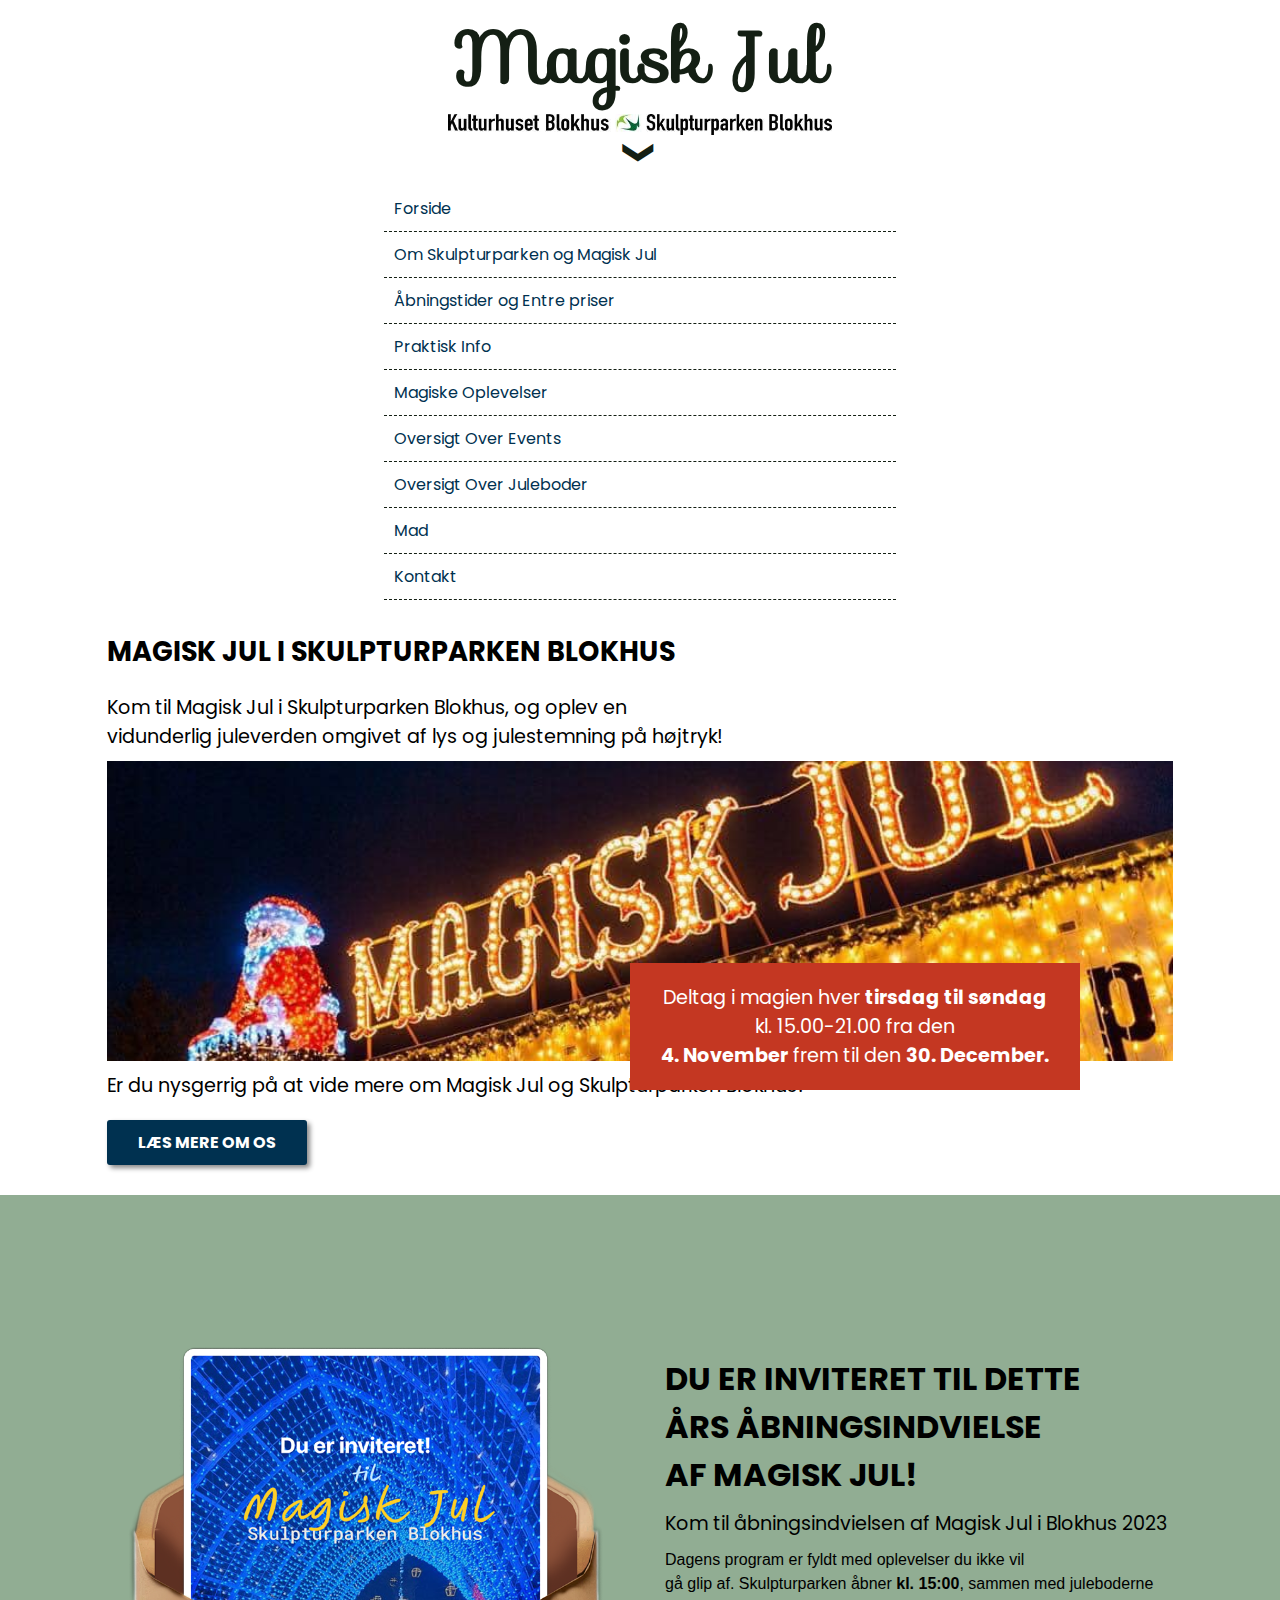
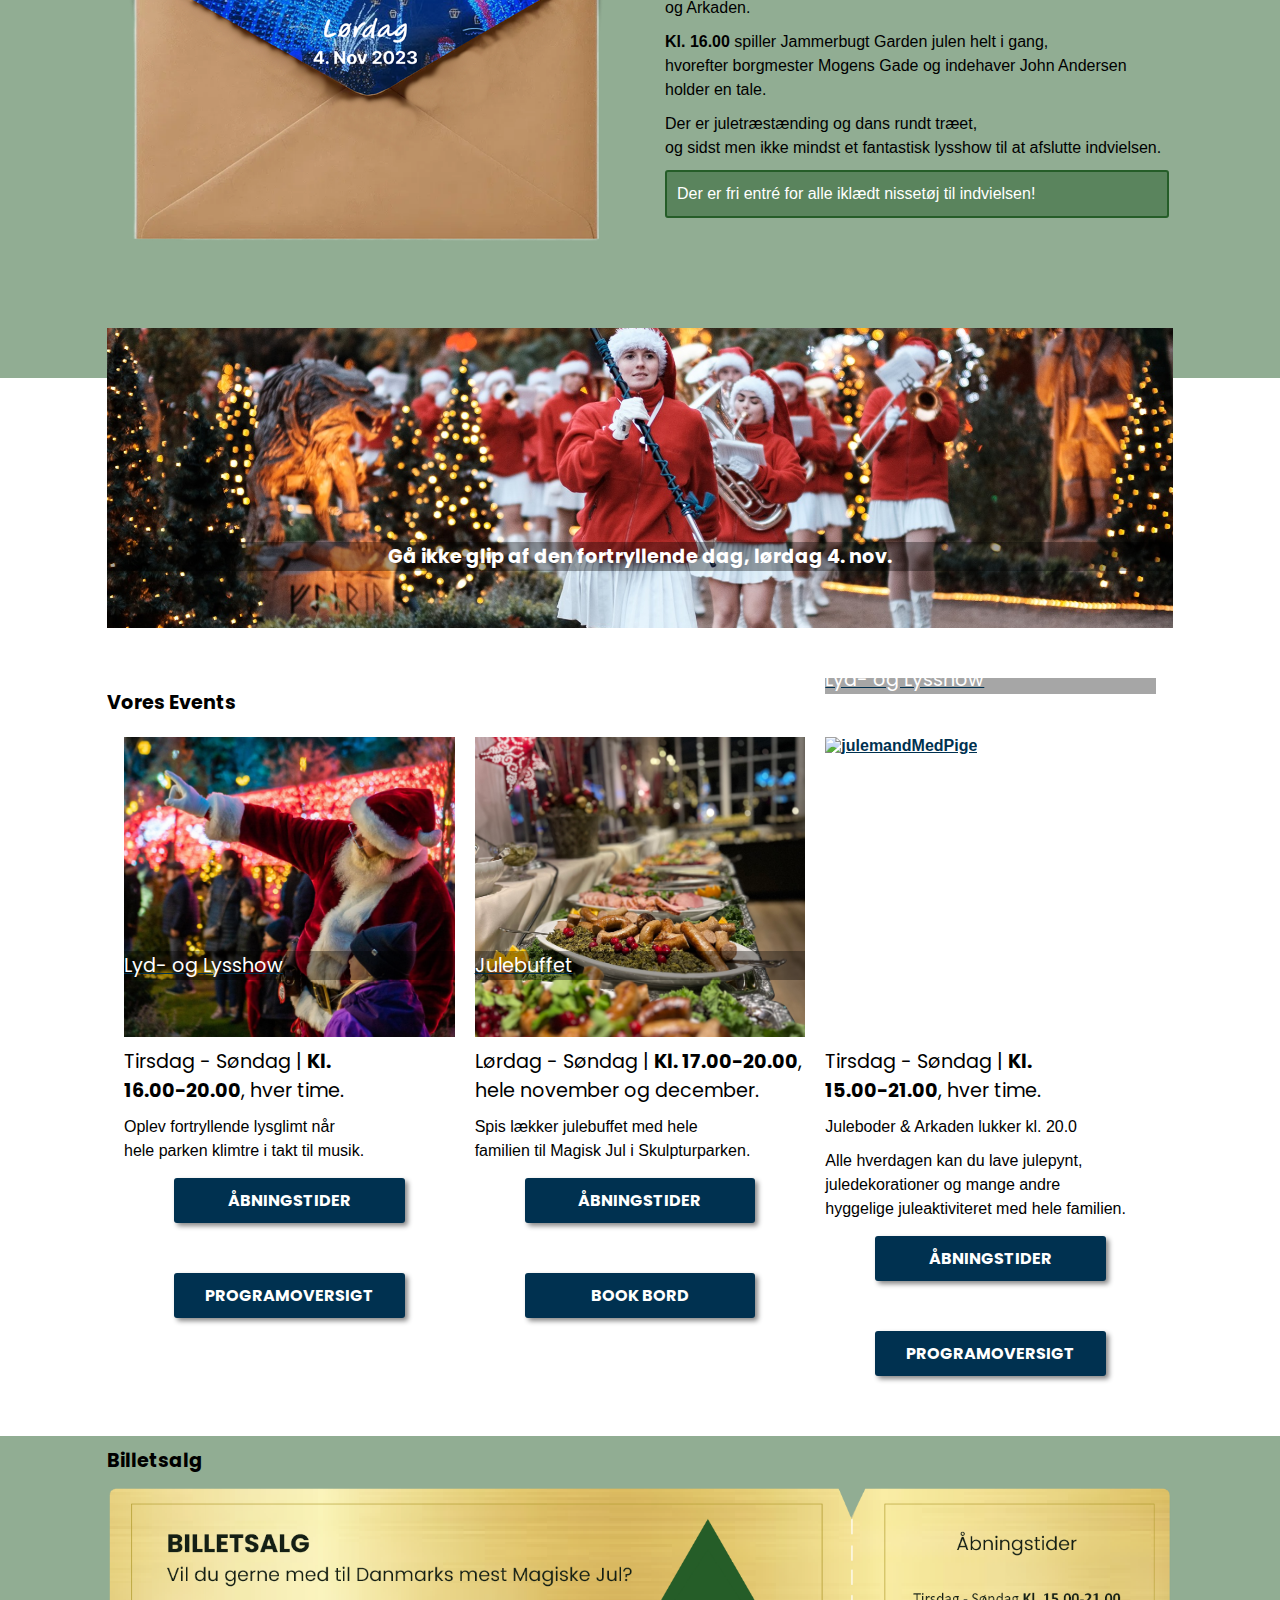
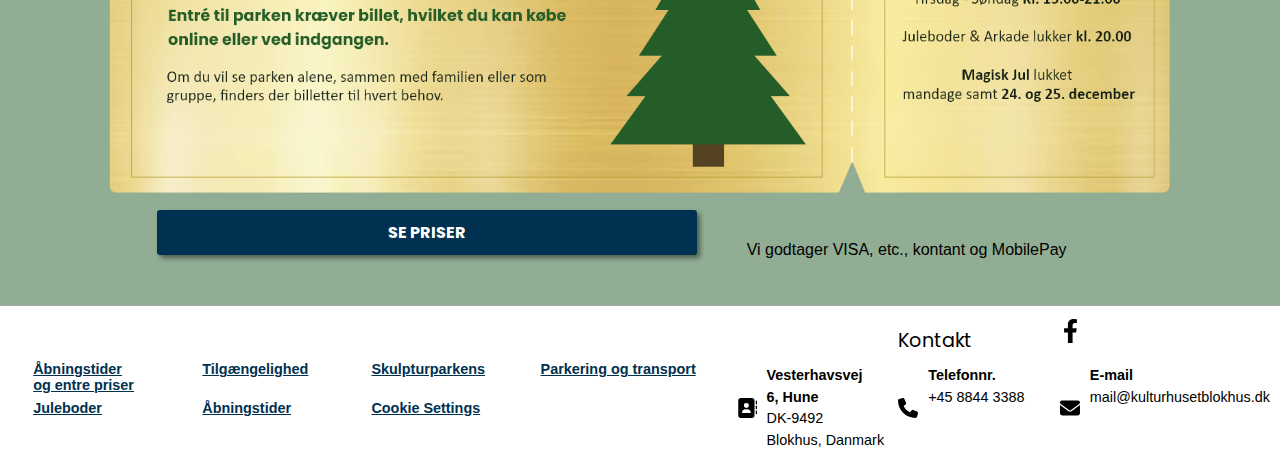
==== commit f85ab649: "Index done for desktop and mobil" ====
--- a/index.html
+++ b/index.html
@@ -112,32 +112,31 @@
     </section>
     <section class="invitationForside">
 
-      <div class="imgContainer">
-        <img src="./assets/img/invitationLukket.png" alt="invitation til indvielse" />
-      </div>
-      <div class="imgContainer">
+      <div class="imgContainer brevDesktop">
         <img src="./assets/img/invitationÅben.png" alt="invitation til indvielse" />
       </div>
       <div class="inviText">
         <h2 class="inviTitle">
           Du er inviteret til dette års åbningsindvielse af Magisk Jul!
         </h2>
-
+        <div class="imgContainer brevMobil">
+          <img src="./assets/img/invitationÅben.png" alt="invitation til indvielse" />
+        </div>
         <h2>Kom til åbningsindvielsen af Magisk Jul i Blokhus 2023</h2>
         <p>
-          Dagens program er fyldt med oplevelser du ikke vil gå glip af.
+          Dagens program er fyldt med oplevelser du ikke vil <br> gå glip af.
           Skulpturparken åbner <strong>kl. 15:00</strong>, sammen med juleboderne og Arkaden.
         </p>
         <p>
-          <strong>Kl. 16.00</strong> spiller Jammerbugt Garden julen helt i gang, hvorefter
+          <strong>Kl. 16.00</strong> spiller Jammerbugt Garden julen helt i gang,<br> hvorefter
           borgmester Mogens Gade og indehaver John Andersen holder en tale.
         </p>
         <p>
-          Der er juletræstænding og dans rundt træet, og sidst men ikke mindst
+          Der er juletræstænding og dans rundt træet,<br> og sidst men ikke mindst
           et fantastisk lysshow til at afslutte indvielsen.
         </p>
         <p class="callOut">
-          Pssst... Der er fri entré for alle iklædt nissetøj til indvielsen
+          Der er fri entré for alle iklædt nissetøj til indvielsen!
         </p>
       </div>
       <a class="btn btn1" href="./events/oversigtEvents.html"> Se programoversigt til Åbningsindvielsen</a>
@@ -146,43 +145,81 @@
     </section>
     <div class="imgContainer bottomImg">
       <img src="./assets/img/orkester.jpeg" alt="orkester" />
+
       <div class="textBackground">
         <h2> Gå ikke glip af den fortryllende dag, lørdag 4. nov.</h2>
       </div>
-      <section class="eventsForside fullWidth">
-        <h2><strong>Vores Events</strong></h2>
-
-        <div class="imgContainer">
-          <img src="./assets/img/santa_with_girl_pointing.jpg" alt="julemandMedPige" />
-
-        </div>
-        <h2>Åbningstider</h2>
-        <p>
-          Tirsdag - Søndag | <strong>Kl. 15.00-21.00</strong>
-        <p>Juleboder & Arkade lukker <strong>kl. 20.00</strong></p>
-        </p>
-        <p>
-          Magisk Jul lukket mandage samt <strong>24. og 25. december</strong>
-        </p>
-        <a href="#" class="center btn">åbningstider</a>
-        <a href="#" class="center btn">programoversigt</a>
-      </section>
-      <section class="billetsalg">
-        <h2><strong>Billetsalg</strong></h2>
+    </div>
+    <section class="eventsForside fullWidth">
+      <h2><strong>Vores Events</strong></h2>
+      <div class="slide-wrapper">
+        <article class="slide">
+          <a href="./events/oversigtEvents.html" class="imgContainer">
+            <img src="./assets/img/santa_with_girl_pointing.jpg" alt="julemandMedPige" />
+            <div class="textBackground">
+              <h2> Lyd- og Lysshow</h2>
+            </div>
+          </a>
+          <h2>
+            Tirsdag - Søndag | <strong>Kl. 16.00-20.00</strong>, hver time.
+          </h2>
+          <p> Oplev fortryllende lysglimt når hele parken klimtre i takt til musik. </p>
+          <a href="./omSkulptur_og_MagiskJul/aabningstiderEntrePriser.html" class="center btn">åbningstider</a>
+          <a href="./events/oversigtEvents.html" class="center btn">Programoversigt</a>
+        </article>
+
+        <article class="slide">
+          <a href="./mad.html" class="imgContainer">
+            <img src="./assets/img/mad-forside.jpg" alt="Billede af medister fra julebuffet" />
+            <div class="textBackground">
+              <h2> Julebuffet</h2>
+            </div>
+          </a>
+          <h2>
+            Lørdag - Søndag | <strong>Kl. 17.00-20.00</strong>,<br> hele november og december.
+          </h2>
+          <p> Spis lækker julebuffet med hele familien til Magisk Jul i Skulpturparken.</p>
+          <a href="./omSkulptur_og_MagiskJul/aabningstiderEntrePriser.html" class="center btn">Åbningstider</a>
+          <a href="https://book.dinnerbooking.com/dk/da-DK/book/index/920/2" class="center btn">Book Bord</a>
+        </article>
+
+        <article class="slide">
+          <a href="./events/oversigtEvents.html" class="imgContainer">
+            <img src="./assets/img/pige-med-aebleskiver.jpg" alt="julemandMedPige" />
+            <div class="textBackground">
+              <h2> Lyd- og Lysshow</h2>
+            </div>
+          </a>
+          <h2>
+            Tirsdag - Søndag | <strong>Kl. 15.00-21.00</strong>, hver time.
+          </h2>
+          <p>Juleboder & Arkaden lukker kl. 20.0 </p>
+          <p> Alle hverdagen kan du lave julepynt, juledekorationer og mange andre hyggelige juleaktiviteret med hele
+            familien. </p>
+          <a href="./omSkulptur_og_MagiskJul/aabningstiderEntrePriser.html" class="center btn">åbningstider</a>
+          <a href="./events/oversigtEvents.html" class="center btn">programoversigt</a>
+        </article>
+      </div>
+    </section>
+    <section class="billetsalgForside">
+      <h2><strong>Billetsalg</strong></h2>
+      
+        <img src="./assets/img/billet.png" alt="invitation til indvielse" />
+      
+      <article>
         <h3>Vil du gerne med til Danmarks mest Magiske Jul?</h3>
-        <div class="imgContainer">
-          <img src="./assets/img/billet.png" alt="invitation til indvielse" />
-        </div>
-        <p class="longtext">
+        
+        <p>
           Entré til parken kræver billet, hvilket du kan købe online eller ved
           indgangen. Om så du vil se parken alene, sammen med familien eller som
           gruppe, findes der billetter til hvert behov.
         </p>
-        <a href="#" class="center btn">se priser</a>
-
-        <!-- Skal lige tjekkes igennem -->
-        <p>Vi godtager VISA, etc., kontant og MobilePay</p>
-      </section>
+      </article>
+      <a href="./omSkulptur_og_MagiskJul/aabningstiderEntrePriser.html" class="center btn">se priser</a>
+
+      
+      <p>Vi godtager VISA, etc., kontant og MobilePay</p>
+    </section>
   </main>
   <!-- Footer -->
   <footer>
--- a/assets/css/stylesheet.css
+++ b/assets/css/stylesheet.css
@@ -115,7 +115,15 @@
     background: var(--primaryTransparentColor);
 }
 
-
+.eventsForside {
+    width: 100%;
+    margin: 0 auto;
+    overflow: hidden;
+}
+
+.eventsForside .slide {
+    height: auto;
+}
 
 /* ---BODER--- */
 /* BODER CARD */
@@ -282,6 +290,32 @@
     font-weight: 700;
     text-transform: uppercase;
     font-size: 1.3rem;
+}
+
+.longText {
+    text-align: left;
+}
+
+.invitationForside .callOut {
+    background: var(--primaryTransparentColor);
+    padding: var(--smallSpacing);
+    border: 2px solid var(--primaryColor);
+    color: var(--baseTextLightColor);
+    border-radius: var(--borderRadius);
+
+}
+
+.textBackground {
+    background: var(--textbackgroundColor);
+    color: var(--baseTextLightColor);
+    position: relative;
+    top: -100px;
+}
+
+.bottomImg h2 {
+    text-align: center;
+
+    font-weight: 700;
 }
 
 /* --- BUTTONS --- */
@@ -299,9 +333,17 @@
     display: block;
 }
 
+.btn:hover {
+    background: var(--hoverButtonColor);
+}
+
 .center.btn {
     margin-left: var(--xLargeSpacing);
     margin-right: var(--xLargeSpacing);
+}
+
+.invitationForside .btn {
+    display: none;
 }
 
 .accordionFood .btn {
@@ -319,6 +361,23 @@
 .imgContainer {
     grid-column: 1 / -1;
     height: 200px;
+}
+
+.imgContainer.brevDesktop {
+    display: none;
+}
+
+.imgContainer.brevMobil {
+    height: 100%;
+}
+
+.eventsForside .imgContainer {
+    display: block;
+    height: 300px;
+}
+
+.billetsalgForside img {
+    display: none;
 }
 
 /* --- NAVBAR --- */
@@ -329,6 +388,7 @@
     position: sticky;
     top: 0;
     background: var(--backgroundColor);
+    z-index: 100;
 }
 
 .navbar h1 {
@@ -457,12 +517,13 @@
 
 .sloganContainer {
     background: var(--textbackgroundColor);
-    position: absolute;
-    bottom: 350px;
+    position: relative;
+    bottom: 150px;
     color: var(--baseTextLightColor);
     font-family: 'Poppins', sans-serif;
     width: 80%;
     font-weight: 700;
+    padding: var(--standardSpacing);
 }
 
 
@@ -725,26 +786,23 @@
 
     .invitationForside .callOut,
     .madArrangementer .callOut {
-        background: var(--primaryTransparentColor);
+        /* background: var(--primaryTransparentColor);
         padding: var(--standardSpacing);
         border: 2px solid var(--primaryColor);
         color: var(--baseTextLightColor);
-        border-radius: var(--borderRadius);
-
-    }
-
-    .bottomImg .textBackground {
-        background: var(--textbackgroundColor);
-        color: var(--baseTextLightColor);
-        position: relative;
-        top: -300px;
-    }
-
-    .bottomImg h2 {
-        text-align: center;
-
-        font-weight: 700;
-    }
+        border-radius: var(--borderRadius); */
+
+    }
+
+    .billetsalgForside article {
+        display: none;
+    }
+
+    .billetsalgForside p {
+        grid-column: 8/12;
+        align-self: center;
+    }
+
 
     /* --- NAVBAR --- */
     .navbar h1 {
@@ -780,13 +838,30 @@
         padding-bottom: var(--standardSpacing);
     }
 
+    /* --- FOOTER --- */
+    footer nav {
+        grid-template-columns: repeat(4, 1fr);
+    }
+
+    footer>div {
+        display: grid;
+        grid-template-columns: repeat(3, 1fr);
+        max-width: 50%;
+    }
+
+    footer .contactInfo {
+        grid-row: 2;
+        width: 100%;
+    }
+
     /* --- HERO --- */
     .sloganContainer {
         font-size: 1.6rem;
         left: var(--xLargeSpacing);
-        bottom: 550px;
+        bottom: 400px;
         width: 400px;
         padding: var(--mediumSpacing);
+        z-index: 0;
     }
 
     .sloganContainer p {
@@ -854,6 +929,16 @@
         row-gap: var(--smallSpacing);
     }
 
+    .billetsalgForside {
+        grid-column: 1/-1;
+        display: grid;
+        grid-template-columns: repeat(12, 1fr);
+    }
+
+    .billetsalgForside>* {
+        grid-column: 2/-2;
+    }
+
     .lysEvent {
         display: grid;
         grid-template-columns: repeat(6, 1fr);
@@ -886,13 +971,18 @@
         height: 300px;
     }
 
-    .invitationForside .imgContainer {
+    .imgContainer.brevMobil {
+        display: none;
+    }
+
+    .imgContainer.imgContainer.brevDesktop {
+        display: grid;
         grid-column: 2/7;
     }
 
     .imgContainer.bottomImg {
         position: relative;
-        bottom: 100px;
+        bottom: 50px;
         grid-column: 2/-2;
     }
 
@@ -909,6 +999,11 @@
     .mortensAften .imgContainer {
         grid-column: 7 / 12;
         grid-row: 1;
+    }
+
+    .billetsalgForside img {
+        display: inline;
+        max-width: 100%;
     }
 
     /* --- BUTTONS --- */
@@ -930,6 +1025,10 @@
         grid-column: 10/12;
     }
 
+    .billetsalgForside .btn {
+        grid-column: 2/8;
+    }
+
     .lysEvent .btn {
         grid-row: 3;
         grid-column: 2/ 7;
@@ -949,4 +1048,18 @@
     .mortensAften .btn {
         grid-column: 2/ 7;
     }
+
+    /* --- EVENTS FORSIDE --- */
+   
+    .eventsForside .slide-wrapper {
+        width: 100%;
+        animation: none;
+        display: flex;
+        justify-content: center;
+    }
+    .eventsForside .slide{
+        width: 31%;
+        margin: var(--smallSpacing);
+    }
+
 }